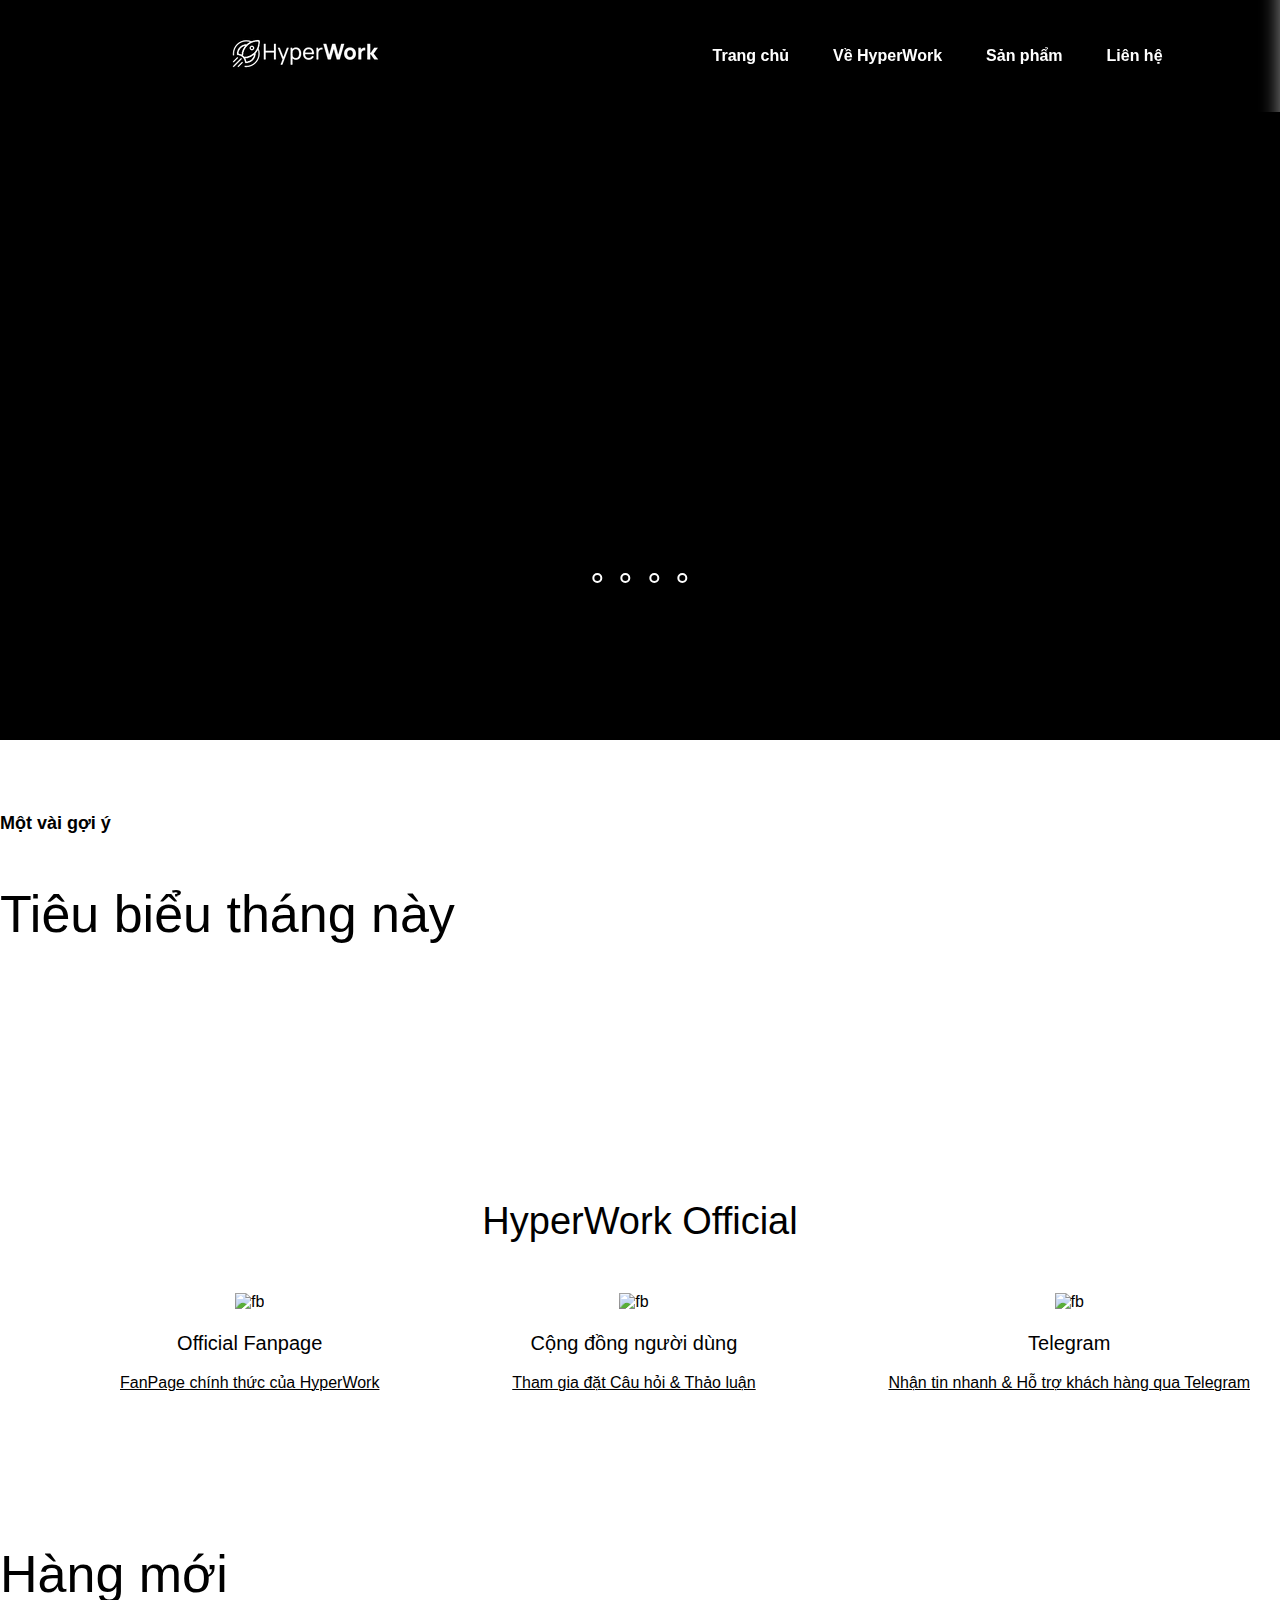
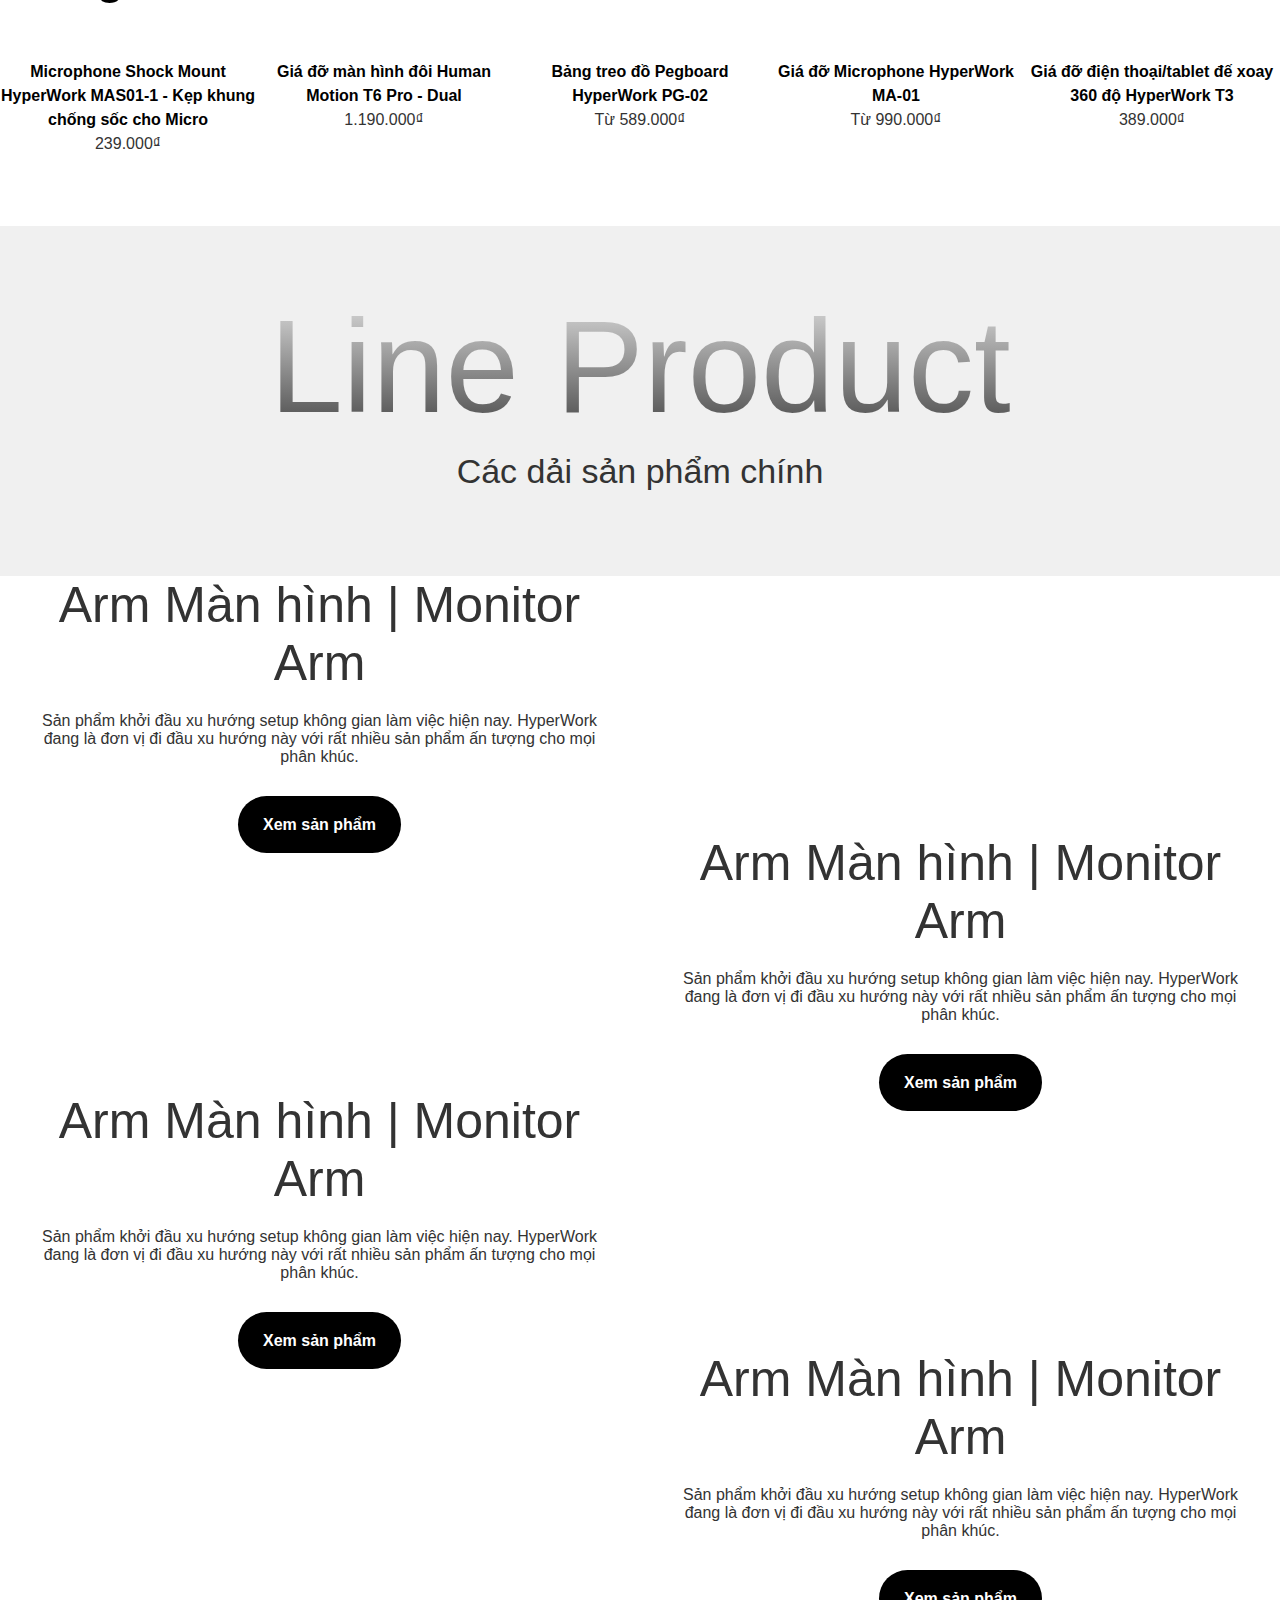
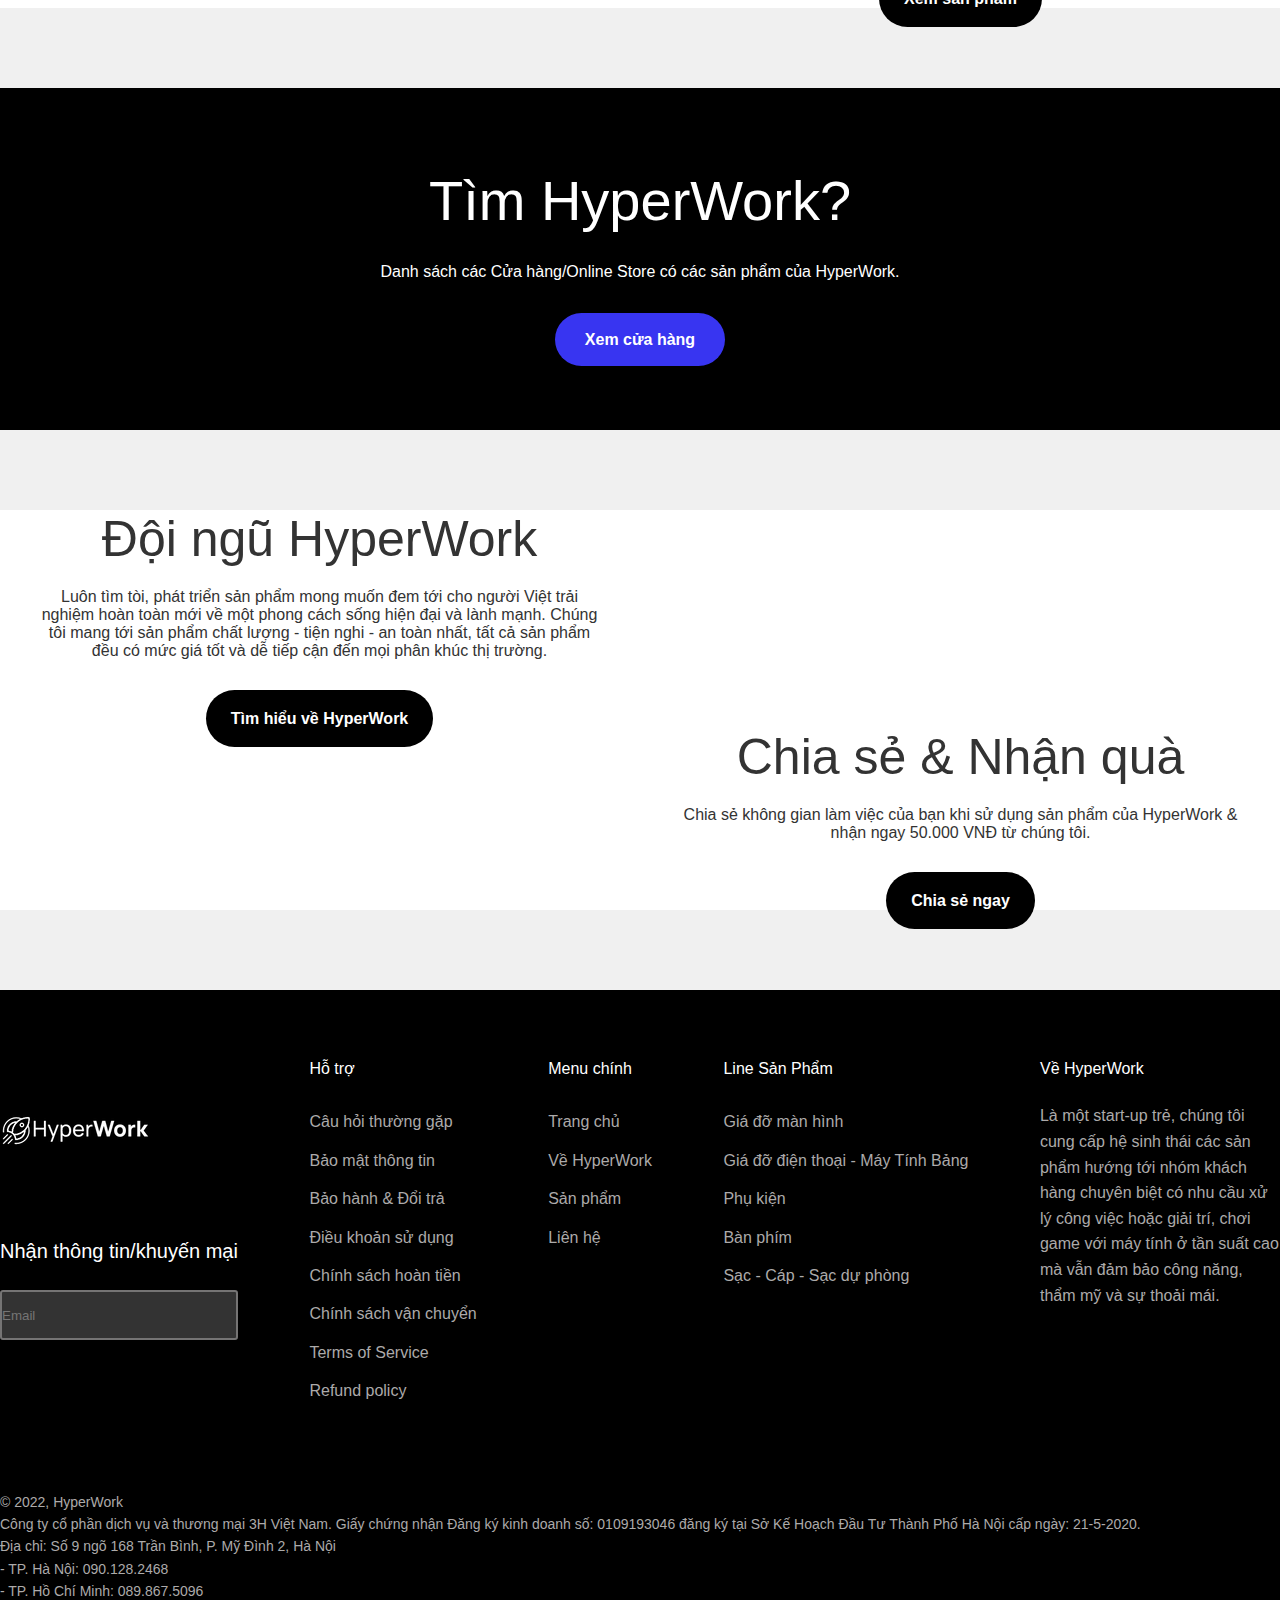
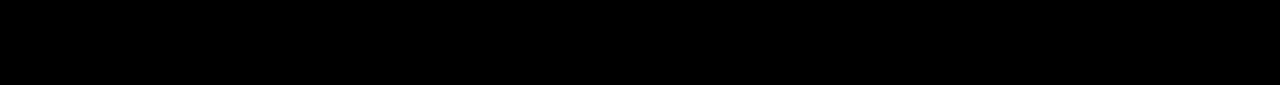
==== index.html @ 670073ab "added products page" ====
<!DOCTYPE html>
<html lang="en">
<head>
    <meta charset="UTF-8">
    <meta http-equiv="X-UA-Compatible" content="IE=edge">
    <meta name="viewport" content="width=device-width, initial-scale=1.0">
    <title>HyperWork</title>
    <link rel="stylesheet" href="./assets/CSS/main.css">
    <link rel="shortcut icon" type="image/png" href="//cdn.shopify.com/s/files/1/0591/7006/2395/files/fav-ico.jpg?v=1666251517&width=96">
    <link rel="stylesheet" href="./assets/fonts/fontawesome-free-6.2.1-web/css/all.min.css">
    <link rel="stylesheet" type="text/css" href="./assets/CSS/slide.css">
    <script type="text/javascript" src="./assets/JS/slide.js"></script>
    <script type="text/javascript" src="./assets/JS/nav.js"></script>
</head>
<body>
    <div class="main">
        <header class="header">
            <div class="grid">
                <div class="header__wraper">
                    <div class="header__logo">
                        <a href="./index.html"><img src="./assets/img/logo.webp" alt=""></a>
                    </div>
                    <nav class="header__main-nav">
                        <ul class="header__nav-list">
                            <li class="header__nav-item"><a href="./index.html" class="header__nav-item-link">Trang chủ</a></li>
                            <li class="header__nav-item"><a href="#" class="header__nav-item-link">Về HyperWork</a></li>
                            <li class="header__nav-item"><a href="./products.html" class="header__nav-item-link">Sản phẩm</a></li>
                            <li class="header__nav-item"><a href="#" class="header__nav-item-link">Liên hệ</a></li>
                            
                        </ul>
                    </nav>
                    <div class="header__secondary-nav">
                        <a href="">
                            <i class="nav_icon fa-sharp fa-solid fa-magnifying-glass"></i>
                        </a>
                        <a href="">
                            <i class="nav_icon fa-regular fa-user"></i>
                        </a>
                        <a href="">
                            <i class="nav_icon fa-solid fa-cart-shopping"></i>
                        </a>
                    </div>
            </div>
            </div>

        </header>
    
        <div class="container">
            <div class="slideshow">
                    <div class="grid">
            <div class="slide">
                <div class="slide_1 ra">
                    
                </div>

                <div class="slide_2">
                    
                </div>

                <div class="slide_3">
                    
                </div>

                <div class="slide_4">
                    
                </div>
            </div> 
            <div class="nut">
                <ul>
                    <li></li>
                    <li></li>
                    <li></li>
                    <li></li>
                </ul>
            </div>
                </div>
            </div>
    
            <div class="collection-list">
                <div class="collection-list__header-section grid">
                    <p class="section-sub-heading">Một vài gợi ý</p>
                    <h2 class="section-heading">Tiêu biểu tháng này</h2>
                </div>

                <div class="collection-list__collection-card grid">
                    <div class="collection-list__collection-container">
                        <a href="https://vi.wikipedia.org/wiki/Nikola_Tesla">
                            <img src="https://cdn.shopify.com/s/files/1/0591/7006/2395/files/DAS03614.jpg?v=1669262545&width=500" alt="" class="collection-img">
                        </a>
                        <div class="collection-list__collection-content">
                            <p class="collection-sub-text">#space_saving_series</p>
                            <h3 class="collection-heading">HyperWork Pegboard Ver.2</h3>
                        </div>
                    </div>

                    <div class="collection-list__collection-container">
                        <a href="https://vi.wikipedia.org/wiki/Nikola_Tesla">
                            <img src="https://cdn.shopify.com/s/files/1/0591/7006/2395/files/mic-cro-arm.jpg?v=1665981592&width=500" alt="" class="collection-img">
                        </a>
                        <div class="collection-list__collection-content">
                            <p class="collection-sub-text">Dành cho Streamer</p>
                            <h3 class="collection-heading">Microphone Arm MA-01</h3>
                        </div>
                    </div>

                    <div class="collection-list__collection-container">
                        <a href="https://vi.wikipedia.org/wiki/Nikola_Tesla">
                            <img src="https://cdn.shopify.com/s/files/1/0591/7006/2395/files/vlb2.jpg?v=1666149551&width=500" alt="" class="collection-img">
                        </a>
                        <div class="collection-list__collection-content">
                            <p class="collection-sub-text">Sạc nhanh 20w phiên bản mới</p>
                            <h3 class="collection-heading">Velasboost Quick Chảge</h3>
                        </div>
                    </div>
                </div>

                
            </div>
    
            <div class="text-with-icons grid">
                <header class="text-with-icons_header">HyperWork Official</header>

                <div class="text-with-icons_container">
                    <div class="text-with-icons_items">
                        <img src="https://cdn.shopify.com/s/files/1/0591/7006/2395/files/facebook_1.png?v=1670468089&width=60" alt="fb" class="text-with-icons_img">
                        <div class="text-with-icons_desc">
                            <p class="heading-p">Official Fanpage</p>
                            <p><a href="https://vi.wikipedia.org/wiki/Faust_(Goethe)">FanPage chính thức của HyperWork</a></p>
                        </div>
                    </div>

                    <div class="text-with-icons_items">
                        <img src="https://cdn.shopify.com/s/files/1/0591/7006/2395/files/group-chat.png?v=1670468122&width=60" alt="fb" class="text-with-icons_img">
                        <div class="text-with-icons_desc">
                            <p class="heading-p">Cộng đồng người dùng</p>
                            <p><a href="https://vi.wikipedia.org/wiki/Faust_(Goethe)">Tham gia đặt Câu hỏi & Thảo luận</a></p>
                        </div>
                    </div>

                    <div class="text-with-icons_items">
                        <img src="https://cdn.shopify.com/s/files/1/0591/7006/2395/files/telegram_1.png?v=1670468144&width=60" alt="fb" class="text-with-icons_img">
                        <div class="text-with-icons_desc">
                            <p class="heading-p">Telegram</p>
                            <p><a href="https://vi.wikipedia.org/wiki/Faust_(Goethe)">Nhận tin nhanh & Hỗ trợ khách hàng qua Telegram</a></p>
                        </div>
                    </div>
                </div>
            </div>
    
            <div class="featured-collection grid">
                <header class="featured-collection_header">Hàng mới</header>

                <div class="featured-collection_container">
                    <div class="featured-collection_product-card">
                        <a href="https://en.wikipedia.org/wiki/Macbeth">
                            <img class="featured-collection_img" src="https://cdn.shopify.com/s/files/1/0591/7006/2395/products/microphone-shock-mount-hyperwork-mas01-1-kep-khung-chong-soc-cho-micro-hyperwork-1.jpg?v=1669790661&width=300" alt="">
                        </a>
                        <div class="featured-collection__product-card-infor">
                            <div class="product-card-infor_items">
                                <div class="product-card-infor_title"><p>Microphone Shock Mount HyperWork MAS01-1 - Kẹp khung chống sốc cho Micro</p></div>
                                <div class="product-card-infor_price"><p>239.000₫</p></div>
                            </div>
                        </div>
                    </div>

                    <div class="featured-collection_product-card">
                        <a href="https://en.wikipedia.org/wiki/Macbeth">
                            <img class="featured-collection_img" src="https://cdn.shopify.com/s/files/1/0591/7006/2395/products/gia-djo-man-hinh-djoi-human-motion-t6-pro-dual-hyperwork-1.png?v=1669790628&width=300" alt="">
                        </a>
                        <div class="featured-collection__product-card-infor">
                            <div class="product-card-infor_items">
                                <div class="product-card-infor_title"><p>Giá đỡ màn hình đôi Human Motion T6 Pro - Dual</p></div>
                                <div class="product-card-infor_price"><p>1.190.000₫</p></div>
                            </div>
                        </div>
                    </div>

                    <div class="featured-collection_product-card">
                        <a href="https://en.wikipedia.org/wiki/Macbeth">
                            <img class="featured-collection_img" src="https://cdn.shopify.com/s/files/1/0591/7006/2395/products/bang-treo-djo-pegboard-hyperwork-pg-02-hyperwork-1.png?v=1669790628&width=300" alt="">
                        </a>
                        <div class="featured-collection__product-card-infor">
                            <div class="product-card-infor_items">
                                <div class="product-card-infor_title"><p>Bảng treo đồ Pegboard HyperWork PG-02</p></div>
                                <div class="product-card-infor_price"><p>Từ 589.000₫</p></div>
                            </div>
                        </div>
                    </div>

                    <div class="featured-collection_product-card">
                        <a href="https://en.wikipedia.org/wiki/Macbeth">
                            <img class="featured-collection_img" src="https://cdn.shopify.com/s/files/1/0591/7006/2395/products/armmic16498.jpg?v=1670306136&width=300" alt="">
                        </a>
                        <div class="featured-collection__product-card-infor">
                            <div class="product-card-infor_items">
                                <div class="product-card-infor_title"><p>Giá đỡ Microphone HyperWork MA-01</p></div>
                                <div class="product-card-infor_price"><p>Từ 990.000₫</p></div>
                            </div>
                        </div>
                    </div>

                    <div class="featured-collection_product-card">
                        <a href="https://en.wikipedia.org/wiki/Macbeth">
                            <img class="featured-collection_img" src="https://cdn.shopify.com/s/files/1/0591/7006/2395/products/gia-djo-djien-thoaitablet-dje-xoay-360-djo-hyperwork-t3-hyperwork-1.png?v=1668851572&width=300" alt="">
                        </a>
                        <div class="featured-collection__product-card-infor">
                            <div class="product-card-infor_items">
                                <div class="product-card-infor_title"><p>Giá đỡ điện thoại/tablet đế xoay 360 độ HyperWork T3</p></div>
                                <div class="product-card-infor_price"><p>389.000₫</p></div>
                            </div>
                        </div>
                    </div>
                </div>
            </div>
    
            <div class="impact-text">
                <div class="impact-text_wrapper">
                    <h4 class="impact-text_heading">Line Product</h4>
                    <p class="impact-text_content">Các dải sản phẩm chính</p>
                </div>
            </div>
    
            <div class="media-with-text pb80">
                <div class="media-with-text_wrapper grid">
                    <div class="media-with-text_item row-reverse">
                        <div class="media-with-text_media">
                            <img src="https://cdn.shopify.com/s/files/1/0591/7006/2395/files/DAS02984.jpg?v=1667460789&width=800" width="100%" alt="">
                        </div>

                        <div class="media-with-text_content">
                            <div class="media-with-text__text_center">
                                <p class="h2-p">
                                    Arm Màn hình | Monitor Arm
                                </p>
                                
                                <p>
                                    Sản phẩm khởi đầu xu hướng setup không gian làm việc hiện nay. HyperWork đang là đơn vị đi đầu xu hướng này với rất nhiều sản phẩm ấn tượng cho mọi phân khúc.
                                </p>

                                <a href="https://vi.wikipedia.org/wiki/Sigmund_Freud" class="btn">Xem sản phẩm</a>
                            </div>
                        </div>
                    </div>

                    <div class="media-with-text_item">
                        <div class="media-with-text_media">
                            <img src="https://cdn.shopify.com/s/files/1/0591/7006/2395/files/DAS02984.jpg?v=1667460789&width=800" width="100%" alt="">
                        </div>

                        <div class="media-with-text_content">
                            <div class="media-with-text__text_center">
                                <p class="h2-p">
                                    Arm Màn hình | Monitor Arm
                                </p>
                                
                                <p>
                                    Sản phẩm khởi đầu xu hướng setup không gian làm việc hiện nay. HyperWork đang là đơn vị đi đầu xu hướng này với rất nhiều sản phẩm ấn tượng cho mọi phân khúc.
                                </p>

                                <a href="https://vi.wikipedia.org/wiki/Sigmund_Freud" class="btn">Xem sản phẩm</a>
                            </div>
                        </div>
                    </div>

                    <div class="media-with-text_item row-reverse">
                        <div class="media-with-text_media">
                            <img src="https://cdn.shopify.com/s/files/1/0591/7006/2395/files/DAS02984.jpg?v=1667460789&width=800" width="100%" alt="">
                        </div>

                        <div class="media-with-text_content">
                            <div class="media-with-text__text_center">
                                <p class="h2-p">
                                    Arm Màn hình | Monitor Arm
                                </p>
                                
                                <p>
                                    Sản phẩm khởi đầu xu hướng setup không gian làm việc hiện nay. HyperWork đang là đơn vị đi đầu xu hướng này với rất nhiều sản phẩm ấn tượng cho mọi phân khúc.
                                </p>

                                <a href="https://vi.wikipedia.org/wiki/Sigmund_Freud" class="btn">Xem sản phẩm</a>
                            </div>
                        </div>
                    </div>

                    <div class="media-with-text_item">
                        <div class="media-with-text_media">
                            <img src="https://cdn.shopify.com/s/files/1/0591/7006/2395/files/DAS02984.jpg?v=1667460789&width=800" width="100%" alt="">
                        </div>

                        <div class="media-with-text_content">
                            <div class="media-with-text__text_center">
                                <p class="h2-p">
                                    Arm Màn hình | Monitor Arm
                                </p>
                                
                                <p>
                                    Sản phẩm khởi đầu xu hướng setup không gian làm việc hiện nay. HyperWork đang là đơn vị đi đầu xu hướng này với rất nhiều sản phẩm ấn tượng cho mọi phân khúc.
                                </p>

                                <a href="https://vi.wikipedia.org/wiki/Sigmund_Freud" class="btn">Xem sản phẩm</a>
                            </div>
                        </div>
                    </div>

                    
                </div>
            </div>
    
            <div class="rich-text">
                <div class="rich-text_wrapper grid">
                    <h2>Tìm HyperWork?</h2>
                    <p>Danh sách các Cửa hàng/Online Store có các sản phẩm của HyperWork.</p>
                    <a href="./products.html">Xem cửa hàng</a>
                </div>
            </div>
    
            <div class="media-with-text pt80 pb80">
                <div class="media-with-text_wrapper grid">
                    <div class="media-with-text_item row-reverse">
                        <div class="media-with-text_media">
                            <img src="https://cdn.shopify.com/s/files/1/0591/7006/2395/files/DAS02834_6fc0c23e-4004-4541-a04f-7b4656019a18.jpg?v=1667208767&width=800" width="100%" alt="">
                        </div>

                        <div class="media-with-text_content">
                            <div class="media-with-text__text_center">
                                <p class="h2-p">
                                    Đội ngũ HyperWork
                                </p>
                                
                                <p>
                                    Luôn tìm tòi, phát triển sản phẩm mong muốn đem tới cho người Việt trải nghiệm hoàn toàn mới về một phong cách sống hiện đại và lành mạnh. Chúng tôi mang tới sản phẩm chất lượng - tiện nghi - an toàn nhất, tất cả sản phẩm đều có mức giá tốt và dễ tiếp cận đến mọi phân khúc thị trường.
                                </p>

                                <a href="https://vi.wikipedia.org/wiki/Arthur_Conan_Doyle" class="btn">Tìm hiểu về HyperWork</a>
                            </div>
                        </div>
                    </div>

                    <div class="media-with-text_item">
                        <div class="media-with-text_media">
                            <img src="https://cdn.shopify.com/s/files/1/0591/7006/2395/files/15.jpg?v=1669609392&width=800" width="100%" alt="">
                        </div>

                        <div class="media-with-text_content">
                            <div class="media-with-text__text_center">
                                <p class="h2-p">
                                    Chia sẻ & Nhận quà
                                </p>
                                
                                <p>
                                    Chia sẻ không gian làm việc của bạn khi sử dụng sản phẩm của HyperWork & nhận ngay 50.000 VNĐ từ chúng tôi.
                                </p>

                                <a href="https://vi.wikipedia.org/wiki/Arthur_Conan_Doyle" class="btn">Chia sẻ ngay</a>
                            </div>
                        </div>
                    </div>
            </div>
            </div>
        
        <footer class="footer">
            <div class="footer-container grid">
                <div class="footer-collection">
                    <div class="footer-collection_newsletter">
                        <img src="./assets/img/logo.webp" alt="" class="footer-collection_newsletter-img">
                        <div class="footer-collection_newsletter-text">
                            <p class="h-form">Nhận thông tin/khuyến mại</p>
                            <input type="text" placeholder="Email" required name="Email"/>
                        </div>
                    </div>
                    
                    <div class="footer-collection_menu">
                        <p class="footer-heading">Hỗ trợ</p>
                        <ul class="footer-list">
                            <li class="footer-list_item">
                                <a href="https://vi.wikipedia.org/wiki/William_Shakespeare">Câu hỏi thường gặp</a>
                            </li>
                            <li class="footer-list_item">
                                <a href="https://vi.wikipedia.org/wiki/William_Shakespeare">Bảo mật thông tin</a>
                            </li>
                            <li class="footer-list_item">
                                <a href="https://vi.wikipedia.org/wiki/William_Shakespeare">Bảo hành & Đổi trả</a>
                            </li>
                            <li class="footer-list_item">
                                <a href="https://vi.wikipedia.org/wiki/William_Shakespeare">Điều khoản sử dụng</a>
                            </li>
                            <li class="footer-list_item">
                                <a href="https://vi.wikipedia.org/wiki/William_Shakespeare">Chính sách hoàn tiền</a>
                            </li>
                            <li class="footer-list_item">
                                <a href="https://vi.wikipedia.org/wiki/William_Shakespeare">Chính sách vận chuyển</a>
                            </li>
                            <li class="footer-list_item">
                                <a href="https://vi.wikipedia.org/wiki/William_Shakespeare">Terms of Service</a>
                            </li>
                            <li class="footer-list_item">
                                <a href="https://vi.wikipedia.org/wiki/William_Shakespeare">Refund policy</a>
                            </li>
                        </ul>
                    </div>

                    <div class="footer-collection_menu">
                        <p class="footer_heading">Menu chính</p>
                        <ul class="footer-list">
                            <li class="footer-list_item">
                                <a href="/index.html">Trang chủ</a>
                            </li>
                            <li class="footer-list_item">
                                <a href="https://vi.wikipedia.org/wiki/William_Shakespeare">Về HyperWork</a>
                            </li>
                            <li class="footer-list_item">
                                <a href="./products.html">Sản phẩm</a>
                            </li>
                            <li class="footer-list_item">
                                <a href="https://vi.wikipedia.org/wiki/William_Shakespeare">Liên hệ</a>
                            </li>
                            
                        </ul>
                    </div>

                    <div class="footer-collection_menu">
                        <p class="footer_heading">Line Sản Phẩm</p>
                        <ul class="footer-list">
                            <li class="footer-list_item">
                                <a href="https://vi.wikipedia.org/wiki/William_Shakespeare">Giá đỡ màn hình</a>
                            </li>
                            <li class="footer-list_item">
                                <a href="https://vi.wikipedia.org/wiki/William_Shakespeare">Giá đỡ điện thoại - Máy Tính Bảng</a>
                            </li>
                            <li class="footer-list_item">
                                <a href="https://vi.wikipedia.org/wiki/William_Shakespeare">Phụ kiện</a>
                            </li>
                            <li class="footer-list_item">
                                <a href="https://vi.wikipedia.org/wiki/William_Shakespeare">Bàn phím</a>
                            </li>
                            <li class="footer-list_item">
                                <a href="https://vi.wikipedia.org/wiki/William_Shakespeare">Sạc - Cáp - Sạc dự phòng</a>
                            </li>
                        </ul>
                    </div>

                    <div class="footer-collection_menu">
                        <p class="footer_heading">Về HyperWork</p>
                        <ul class="footer-list">
                            <li class="footer-list_item">
                                <a class="link-desc" href="https://vi.wikipedia.org/wiki/William_Shakespeare">Là một start-up trẻ, chúng tôi cung cấp hệ sinh thái các sản phẩm hướng tới nhóm khách hàng chuyên biệt có nhu cầu xử lý công việc hoặc giải trí, chơi game với máy tính ở tần suất cao mà vẫn đảm bảo công năng, thẩm mỹ và sự thoải mái.</a>
                            </li>
                        </ul>
                    </div>
                </div>

                <div class="footer_bottom">
                    <p>
                        © 2022, HyperWork <br>
                        Công ty cổ phần dịch vụ và thương mại 3H Việt Nam. Giấy chứng nhận Đăng ký kinh doanh số: 0109193046 đăng ký tại Sở Kế Hoạch Đầu Tư Thành Phố Hà Nội cấp ngày: 21-5-2020.<br>
                        Địa chỉ: Số 9 ngõ 168 Trần Bình, P. Mỹ Đình 2, Hà Nội <br>
                        - TP. Hà Nội: 090.128.2468 <br>
                        - TP. Hồ Chí Minh: 089.867.5096 <br>
                        <img src="https://cdn.shopify.com/s/files/1/0591/7006/2395/files/bct.png?v=1666942170" alt="">
                    </p>
                </div>
            </div>
        </footer>
        </div>
    </div>
</body>
</html>
---- assets/CSS/main.css ----
* {
    margin: 0;
    padding: 0;
    box-sizing: border-box;
}

/* Header */
/* Dùng chung */
.grid {
    width: 1460px;
    max-width: 100%;
    margin: 0 auto;
    position: relative;
} 

.pb80 {
    padding-bottom: 80px;
}

.pt80 {
    padding-top: 80px;
}
/* dùng chung-end */

.header {
    background-color: rgba(0, 0, 0, 0.404);
    height: 112px;
    top: 0px;
    position: fixed;
    z-index: 999;
    backdrop-filter: blur(10px);
    width: 1920px;
    transition: top 0.5s;
}

.header__wraper {
    display: flex;
    justify-content: space-between;
    align-items: center;
    padding: -30px 30px 30px 30px;
    height: 112px;
}

li, a {
    text-decoration: none;
    font-family: Arial, Helvetica, sans-serif;
    font-weight: 600;
    color: white;
}

.header__nav-list {
    list-style: none;
}

.header__nav-item-link {
    display: inline-block;
    position: relative;
    color:rgb(255, 255, 255);
}

.header__nav-item-link::after {
    content: '';
    position: absolute;
    width: 100%;
    transform: scaleX(0);
    height: 1px;
    bottom: 0;
    left: 0;
    background-color: #f9fafa;
    transform-origin: bottom right;
    transition: transform 0.3s ease-in-out;
}

.header__nav-item-link:hover::after {
    transform: scaleX(1);
    transform-origin: bottom left;
  }

.header__nav-list li {
    display: inline-block;
    padding: 0 20px;
}

.nav_icon {
    padding: 0 12px;
    font-size: 18px;
    margin-right: 20px;
}
.nav_icon:hover {
    color: rgba(255, 255, 255, 0.7);
}

/* container */
.container {
    height: auto;
    font-family: Arial, Helvetica, sans-serif;
}

/* slide */
.slideshow {
    background-color: black;
    height: 740px;
    padding: 112px 0px 0px 0px;
}

/* collection */
.collection-list {
    margin-bottom: 140px;
}

.section-sub-heading {
    font-size: 18px;
    font-weight: 600;
}

.section-heading {
    font-size: 52px;
    font-weight: 500;
}

.collection-list__header-section {
    height: auto;
    align-items: center;
    line-height: 2.6;
    padding: 60px 0;
    
}
/* collection-card */
.collection-list__collection-card {
    display: flex;
    justify-content: space-between;
}

.collection-list__collection-container {
    width: 464px;
    position: relative;
}

.collection-img {
      width: 100%;
      border-radius: 4px;
      
}

.collection-img:hover {
    opacity: 0.7;
}

.collection-list__collection-content {
    position: absolute;
    bottom: 50px;
    left: 40px;
    font-size: 20px;
    line-height: 2;
    color: #fff;
    
}

/* text-with-icons */
.text-with-icons {
    height: 306px;
}

.text-with-icons_header {
    font-size: 38px;
    text-align: center;
    margin-bottom: 50px;
}

.text-with-icons_container {
    display: flex;
    justify-content:space-between;
    padding: 0px 30px 0px 120px;

}

.text-with-icons_items {
    text-align: center;
}

.text-with-icons_desc {
    padding-top: 10px;
    line-height: 2.2;
}

.heading-p {
    font-size: 20px;
}

.text-with-icons_desc > p > a {
    color: #000;
    font-weight: 300;
    text-decoration: underline;
    text-decoration-thickness: 1px;
}

.text-with-icons_desc > p > a:hover {
    color: rgba(0, 0, 0, 0.7);
}

/* featured-collection */
.featured-collection {
    margin-bottom: 70px;
}

.featured-collection_header {
    font-size: 52px;
    font-weight: 500;
    margin: 38px 0;
}

.featured-collection_container {
    display: flex;
    justify-content: space-between;
}

.featured-collection_product-card {
    width: 268px;
    text-align: center;
}

.featured-collection__product-card-infor {
    font-weight: 600;
    line-height: 1.5;
}

.product-card-infor_price {
    font-weight: 300;
    color: #333;
}

.featured-collection_img:hover {
    opacity: 0.7;
}

/* impact text */

.impact-text {
    background-color: #f0f0f0;
    height: 350px;
    display: flex;
}

.impact-text_wrapper {
    margin: auto;
    text-align: center;
}

.impact-text_heading {
    font-size: 132px;
    font-weight: 400;
    color: rgb(66, 66, 66);
    background: -webkit-linear-gradient(#eee, #333);
    -webkit-background-clip: text;
    -webkit-text-fill-color: transparent;
    padding: 10px 10px 10px 10px;
    margin-top: -30px;
}

.impact-text_content {
    font-size: 34px;
    color: #333;
}

/* media-with-text */
.media-with-text {
    background-color: #f0f0f0;
    
}


.media-with-text_wrapper {
    background-color: #ffffff;
}

.media-with-text_item {
    display: flex;
    align-items: center;
}
/* row-reverse */

.row-reverse {
    flex-direction: row-reverse;
}

/*  */

.media-with-text_media {
    flex: 1;
    margin: -4px 1px 0px 1px;
}
.media-with-text_content {
    width: 100%;
    text-align: center;
    display: flex;
    justify-content: center;
    flex: 1;   
}

.media-with-text__text_center {
    width: 560px;
    background-color: #ffffff;
    text-align: center;
    color: #333;
}

.media-with-text__text_center > p.h2-p {
    font-size: 50px;
    margin-bottom: 20px;
}

.media-with-text__text_center > p {
    margin-bottom: 50px;
}

.btn {
    background-color: rgb(0, 0, 0);
    padding: 20px 25px;
    border-radius: 50px;
    margin-top: 20px;
}

/* rich-text */

.rich-text {
    background-color: #000;
    width: 100%;
    height: 342px;
    display: flex;
}

.rich-text_wrapper {
    color: #fff;
    margin: auto;
    text-align: center;
}

.rich-text_wrapper > h2 {
    font-size: 56px;
    font-weight: 400;
}

.rich-text_wrapper > p {
    font-weight: 500;
    margin: 30px 0 50px 0;
}

.rich-text_wrapper > a {
    background-color: rgb(56, 53, 241);
    padding: 18px 30px;
    border-radius: 50px;
}
/* footer */
.footer {
    background-color: #000;
}

.footer-container {
    color: #fff;
    padding: 60px 0;
}

.footer-collection {
    display: flex;
    justify-content: space-between;
    line-height: 2.4;
    
}

.footer-collection_newsletter {
    display: block;
}

.h-form {
    font-size: 20px;
    font-weight: 300;
    margin-bottom: 15px;
}

.footer-collection_newsletter-img {
    margin: 60px 0;
}

.footer-collection_newsletter-text > input {
    height: 50px;
    width: 100%;
    border-radius: 3px;
    border: 2px solid  rgb(117, 116, 116);
    background-color: #333;
    color: #fff;
}


.footer-list {
    margin-top: 15px;
}
.footer-list_item {
    list-style: none;
}

.footer-list_item > a {
    font-weight: 500;
    color: rgb(172, 170, 170);
}
.footer-list_item > a:hover {
    color: #fff;
}

.link-desc  {
    display: block;
    max-width: 240px;
    line-height: 1.6;
}

.footer_bottom {
    font-size: 14px;
    font-weight: 100;
    line-height: 1.6;
    color: rgb(172, 170, 170);
    margin-top: 80px;
}
---- assets/CSS/slide.css ----
* {
    margin: 0;
    padding: 0;
    border: none;
}
html,body {
    width: 100%;
    height: 100%;
}

.wraper {
    max-width: 1250px;
    margin: auto;
    position: relative;
}
.slide {
    width: 1440px;
    height: 500px;
}
 
.slide_1 {
    width: 100%;
    height: 100%;
    background-image: url(https://cdn.shopify.com/s/files/1/0591/7006/2395/files/DAS01971.jpg?v=1666775276&width=1600);
    background-repeat: no-repeat;
    background-size: 1440px 500px;
    position: absolute;
    top:0;
    z-index: 1;
    opacity: 0;
    border-radius: 12px;
}
.slide_2 {
    width: 100%;
    height: 100%;
    background-image: url(https://cdn.shopify.com/s/files/1/0591/7006/2395/files/noel-hpw-web_4.jpg?v=1671009456&width=1600);
    background-repeat: no-repeat;
    background-size: 1440px 500px;
    position: absolute;
    top:0;
    z-index: 2;
    opacity: 0;
    border-radius: 12px;
}
.slide_3 {
    width: 100%;
    height: 100%;
    background-image: url(https://cdn.shopify.com/s/files/1/0591/7006/2395/files/mo-ban-t6produal-hpw.jpg?v=1669880019&width=1600);
    background-repeat: no-repeat;
    background-size: 1440px 500px;
    position: absolute;
    top:0;
    z-index: 3;
    opacity: 0;
    border-radius: 12px;
}
.slide_4 {
    width: 100%;
    height: 100%;
    background-image: url(https://cdn.shopify.com/s/files/1/0591/7006/2395/files/MO-BAN-PG02-web-hpw_2.jpg?v=1669371257&width=1600);
    background-repeat: no-repeat;
    background-size: 1440px 500px;
    position: absolute;
    top:0;
    z-index: 3;
    opacity: 0;
    border-radius: 12px;
}
.nut {
    position: absolute;
    left: 50%;
    bottom: 5%;
    transform: translateX(-50%);
    z-index: 999;
}
.nut ul li {
    width: 10px;
    height: 10px;
    border:2px solid white;
    display: inline-block;
    border-radius: 100%;
    cursor: pointer;
    margin: 0px 7px 0px 7px;
}
 
.nut ul li:hover {
    background-color: rgb(255, 255, 255);
}

.nut ul li.active {
    background-color: rgb(255, 255, 255);
}

.ra{
    transition: 1s;                   /*https://www.w3schools.com/css/css3_transitions.asp*/
    opacity: 1;                         /*Thuộc tính độ mờ chỉ định độ mờ/độ trong suốt của một phần tử. https://www.w3schools.com/css/css_image_transparency.asp*/
}



/* Next & previous buttons */
.prev, .next {
    cursor: pointer;
    position: absolute;
    top: 50%;
    width: auto;
    padding: 16px;
    margin-top: -22px;
    color: white;
    font-weight: bold;
    font-size: 18px;
    transition: 1.6s ease;
    border-radius: 0 3px 3px 0;
    user-select: none;
  }
  
  /* Position the "next button" to the right */
  .next {
    right: 0;
    border-radius: 3px 0 0 3px;
  }
  
  /* On hover, add a black background color with a little bit see-through */
  .prev:hover, .next:hover {
    background-color: rgba(107, 75, 75, 0.8);
  }
  
  /* Caption text */
  .text {
    color: #f2f2f2;
    font-size: 15px;
    padding: 8px 12px;
    position: absolute;
    bottom: 8px;
    width: 100%;
    text-align: center;
  }
  
  /* Number text (1/3 etc) */
  .numbertext {
    color: #f2f2f2;
    font-size: 12px;
    padding: 8px 12px;
    position: absolute;
    top: 0;
  }
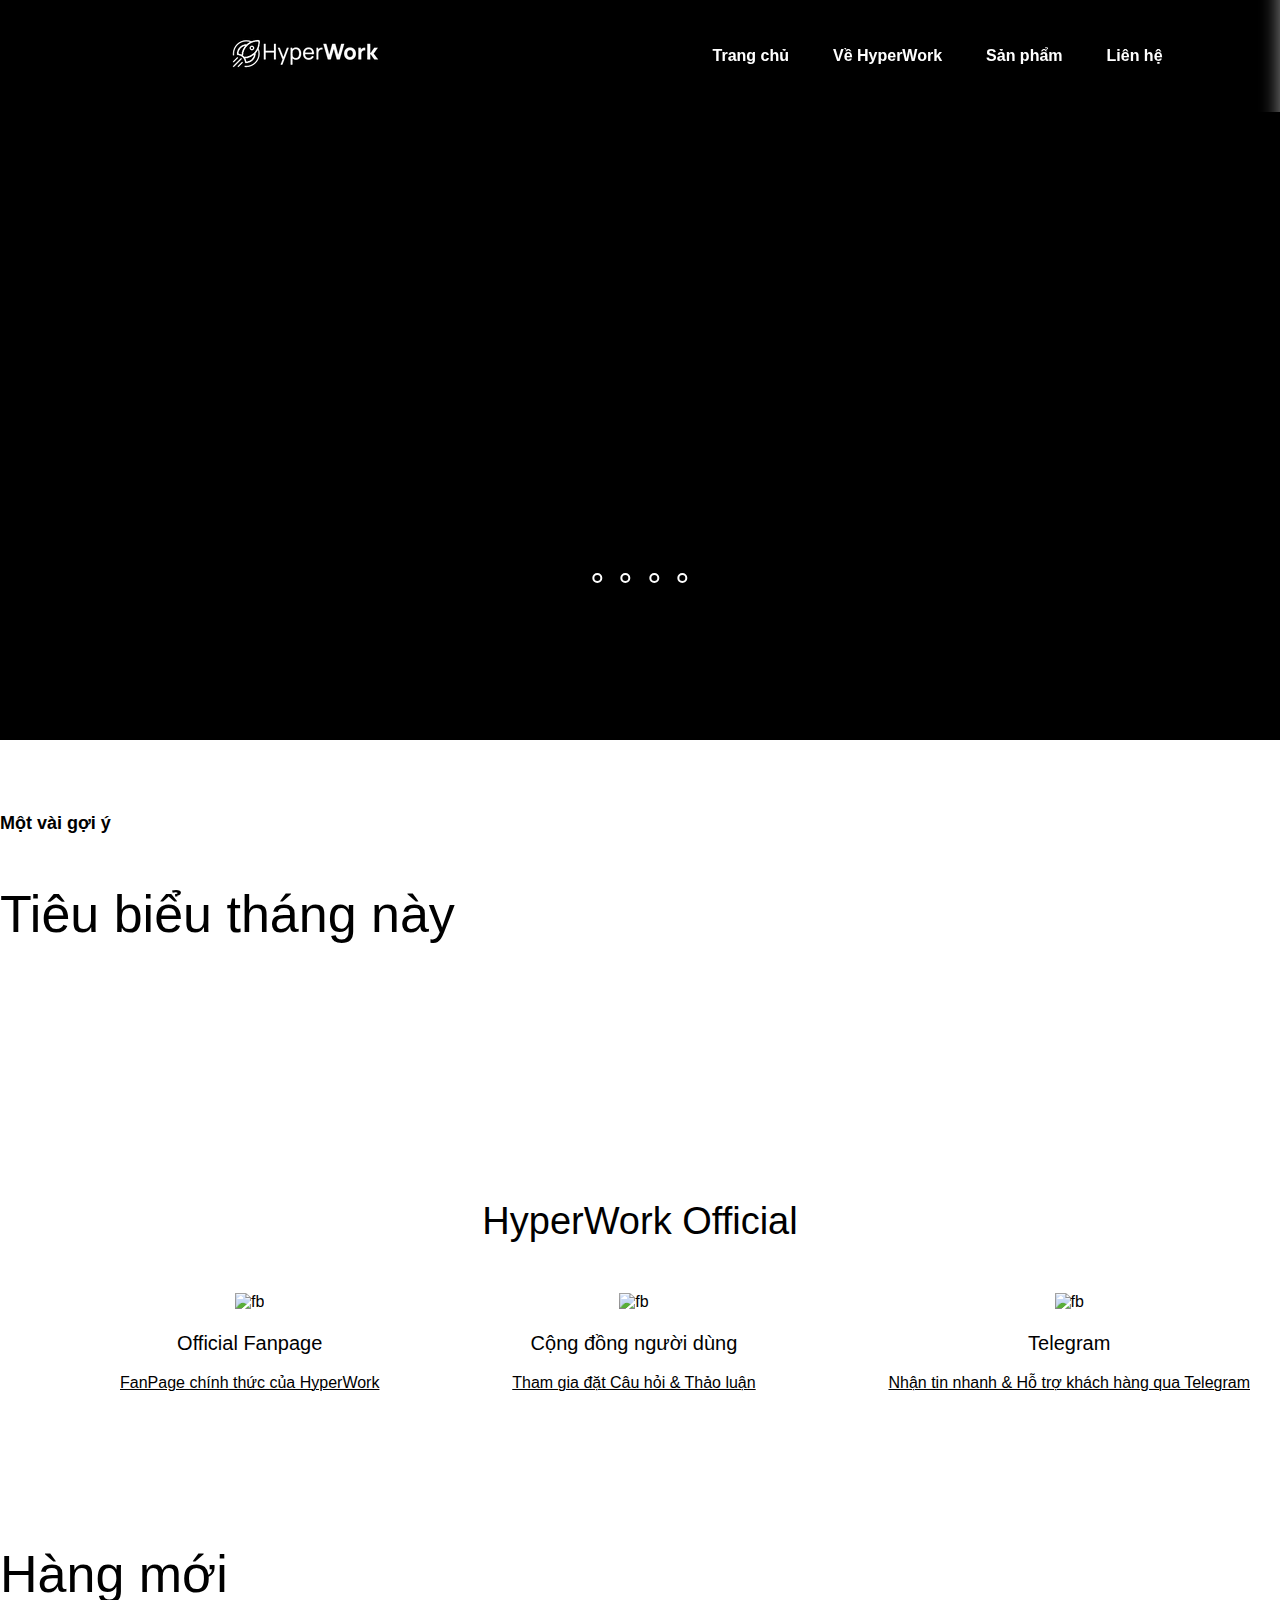
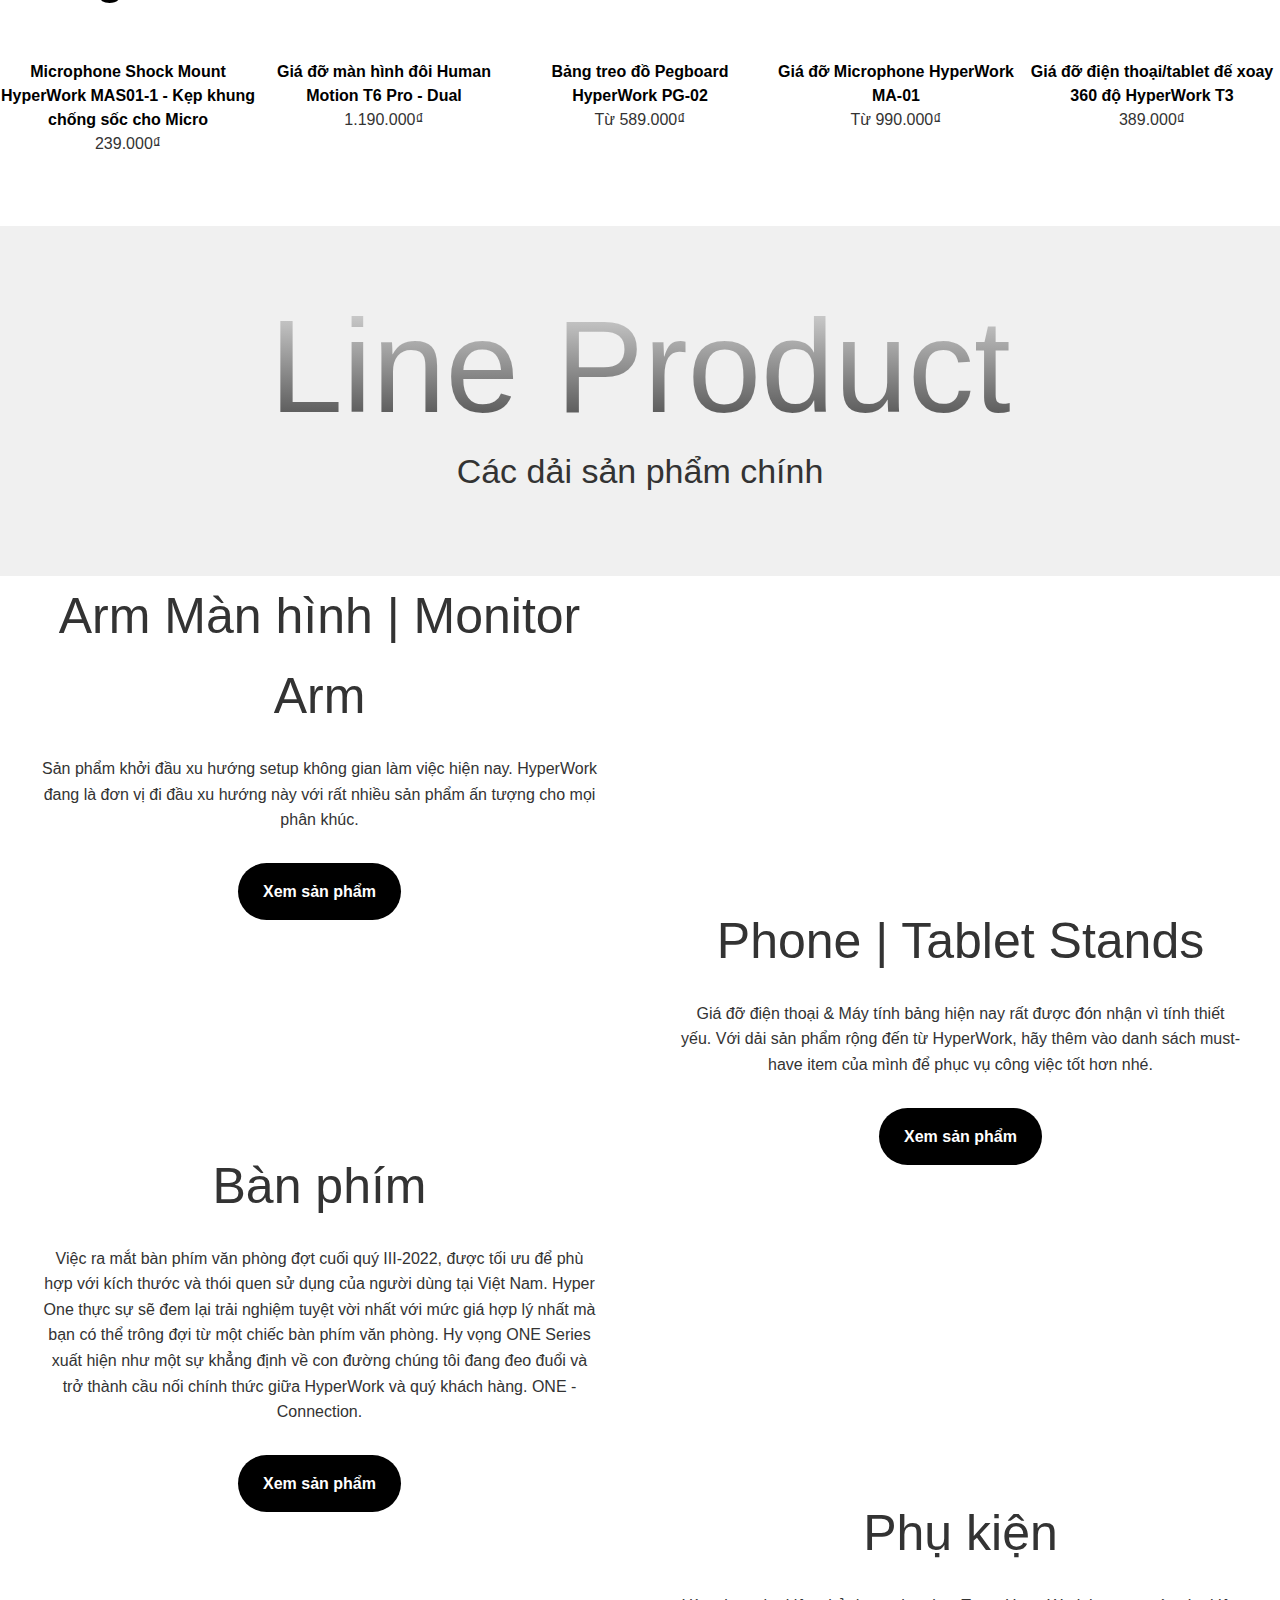
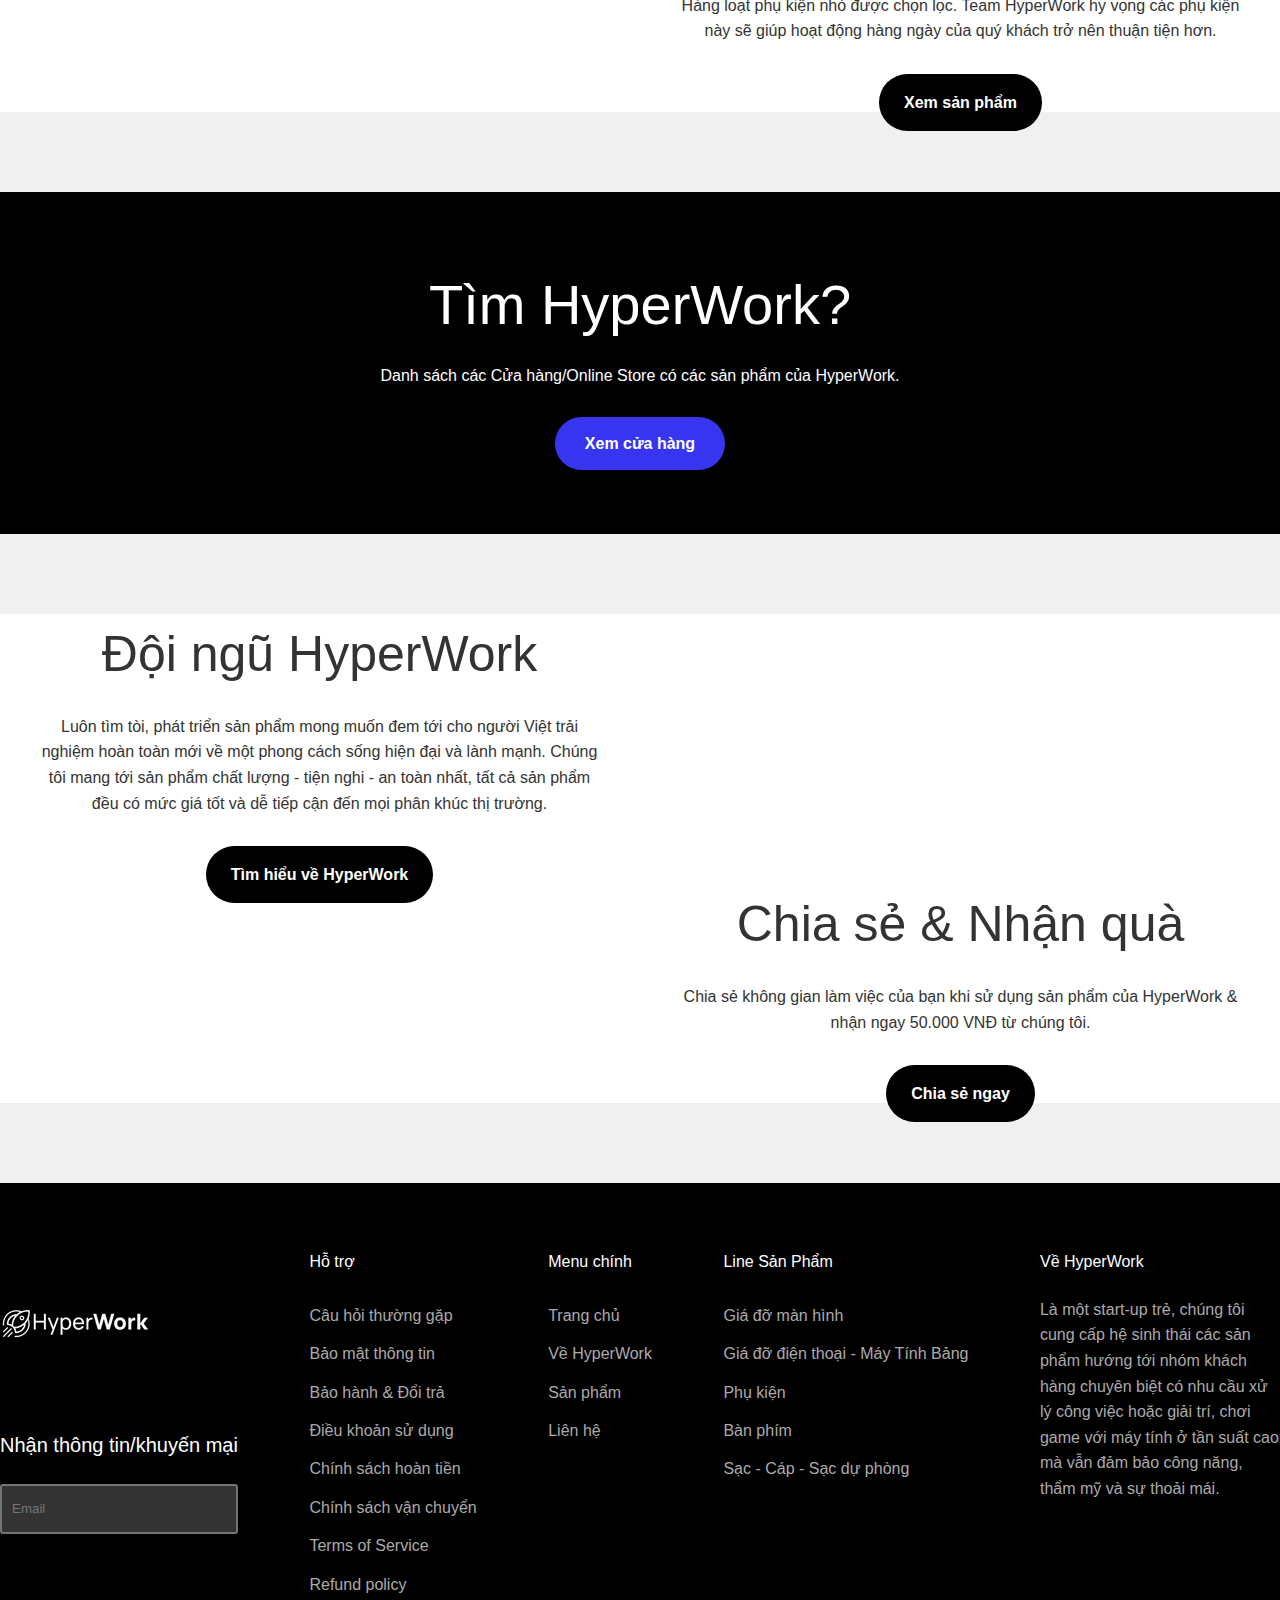
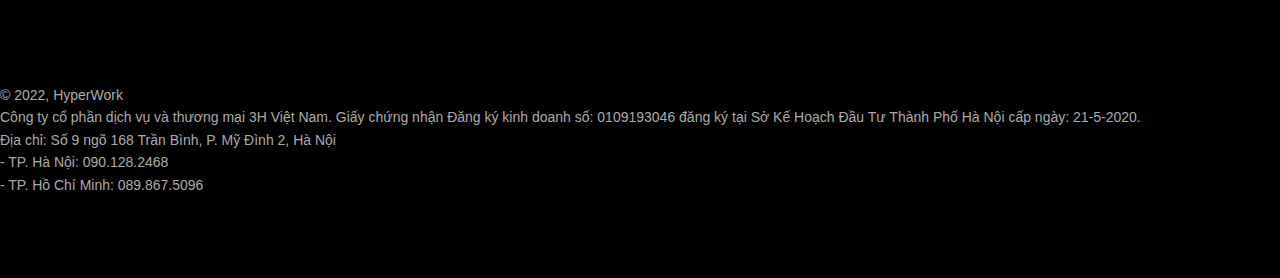
==== commit 2122d852: "update contact" ====
--- a/index.html
+++ b/index.html
@@ -23,9 +23,9 @@
                     <nav class="header__main-nav">
                         <ul class="header__nav-list">
                             <li class="header__nav-item"><a href="./index.html" class="header__nav-item-link">Trang chủ</a></li>
-                            <li class="header__nav-item"><a href="#" class="header__nav-item-link">Về HyperWork</a></li>
+                            <li class="header__nav-item"><a href="./about.html" class="header__nav-item-link">Về HyperWork</a></li>
                             <li class="header__nav-item"><a href="./products.html" class="header__nav-item-link">Sản phẩm</a></li>
-                            <li class="header__nav-item"><a href="#" class="header__nav-item-link">Liên hệ</a></li>
+                            <li class="header__nav-item"><a href="./contact.html" class="header__nav-item-link">Liên hệ</a></li>
                             
                         </ul>
                     </nav>
@@ -250,11 +250,11 @@
                         <div class="media-with-text_content">
                             <div class="media-with-text__text_center">
                                 <p class="h2-p">
-                                    Arm Màn hình | Monitor Arm
-                                </p>
-                                
-                                <p>
-                                    Sản phẩm khởi đầu xu hướng setup không gian làm việc hiện nay. HyperWork đang là đơn vị đi đầu xu hướng này với rất nhiều sản phẩm ấn tượng cho mọi phân khúc.
+                                    Phone | Tablet Stands
+                                </p>
+                                
+                                <p>
+                                    Giá đỡ điện thoại & Máy tính bảng hiện nay rất được đón nhận vì tính thiết yếu. Với dải sản phẩm rộng đến từ HyperWork, hãy thêm vào danh sách must-have item của mình để phục vụ công việc tốt hơn nhé.
                                 </p>
 
                                 <a href="https://vi.wikipedia.org/wiki/Sigmund_Freud" class="btn">Xem sản phẩm</a>
@@ -270,12 +270,11 @@
                         <div class="media-with-text_content">
                             <div class="media-with-text__text_center">
                                 <p class="h2-p">
-                                    Arm Màn hình | Monitor Arm
-                                </p>
-                                
-                                <p>
-                                    Sản phẩm khởi đầu xu hướng setup không gian làm việc hiện nay. HyperWork đang là đơn vị đi đầu xu hướng này với rất nhiều sản phẩm ấn tượng cho mọi phân khúc.
-                                </p>
+                                    Bàn phím
+                                </p>
+                                
+                                <p>
+                                    Việc ra mắt bàn phím văn phòng đợt cuối quý III-2022, được tối ưu để phù hợp với kích thước và thói quen sử dụng của người dùng tại Việt Nam. Hyper One thực sự sẽ đem lại trải nghiệm tuyệt vời nhất với mức giá hợp lý nhất mà bạn có thể trông đợi từ một chiếc bàn phím văn phòng. Hy vọng ONE Series xuất hiện như một sự khẳng định về con đường chúng tôi đang đeo đuổi và trở thành cầu nối chính thức giữa HyperWork và quý khách hàng. ONE - Connection.                                </p>
 
                                 <a href="https://vi.wikipedia.org/wiki/Sigmund_Freud" class="btn">Xem sản phẩm</a>
                             </div>
@@ -290,12 +289,11 @@
                         <div class="media-with-text_content">
                             <div class="media-with-text__text_center">
                                 <p class="h2-p">
-                                    Arm Màn hình | Monitor Arm
-                                </p>
-                                
-                                <p>
-                                    Sản phẩm khởi đầu xu hướng setup không gian làm việc hiện nay. HyperWork đang là đơn vị đi đầu xu hướng này với rất nhiều sản phẩm ấn tượng cho mọi phân khúc.
-                                </p>
+                                    Phụ kiện
+                                </p>
+                                
+                                <p>
+                                    Hàng loạt phụ kiện nhỏ được chọn lọc. Team HyperWork hy vọng các phụ kiện này sẽ giúp hoạt động hàng ngày của quý khách trở nên thuận tiện hơn.                                </p>
 
                                 <a href="https://vi.wikipedia.org/wiki/Sigmund_Freud" class="btn">Xem sản phẩm</a>
                             </div>
@@ -412,7 +410,7 @@
                                 <a href="./products.html">Sản phẩm</a>
                             </li>
                             <li class="footer-list_item">
-                                <a href="https://vi.wikipedia.org/wiki/William_Shakespeare">Liên hệ</a>
+                                <a href="./contact.html">Liên hệ</a>
                             </li>
                             
                         </ul>
--- a/assets/CSS/main.css
+++ b/assets/CSS/main.css
@@ -311,6 +311,7 @@
 
 .media-with-text__text_center > p {
     margin-bottom: 50px;
+    line-height: 1.6;
 }
 
 .btn {
@@ -388,6 +389,7 @@
     border: 2px solid  rgb(117, 116, 116);
     background-color: #333;
     color: #fff;
+    padding-left: 10px;
 }
 
 
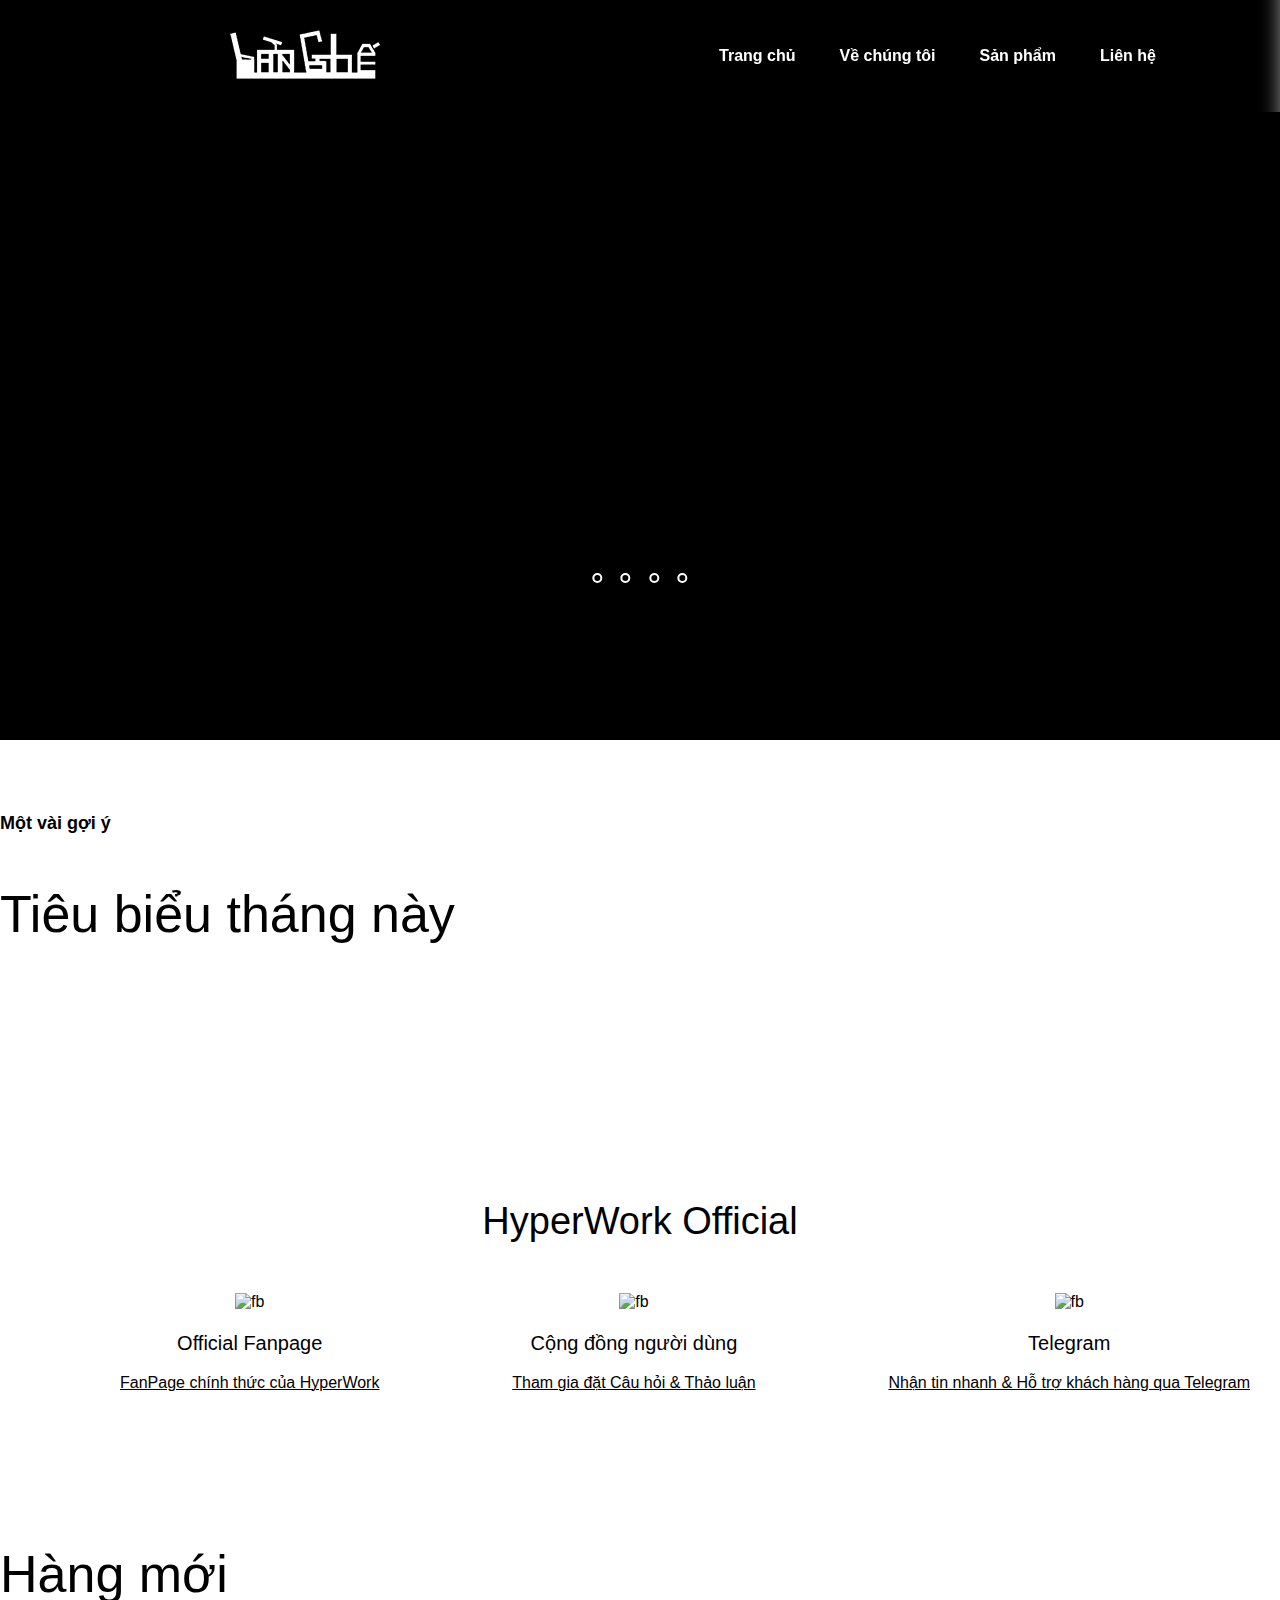
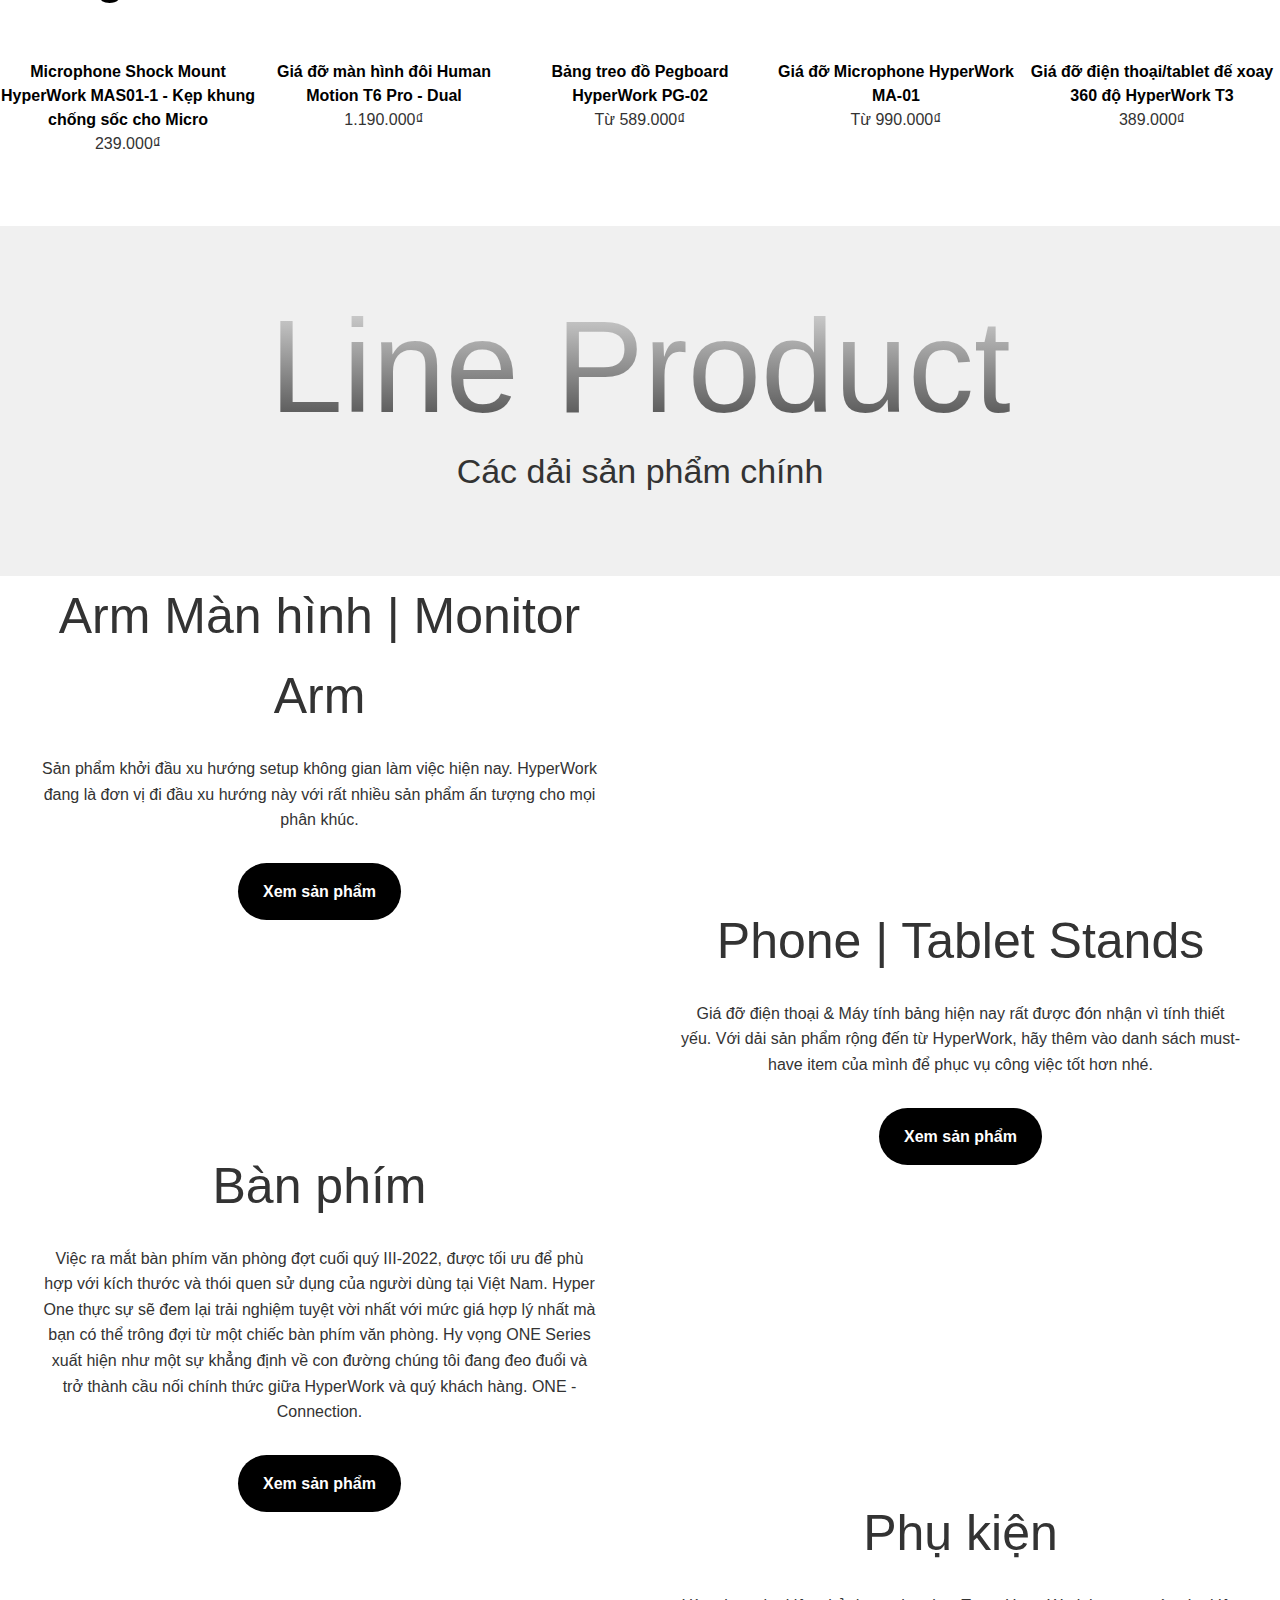
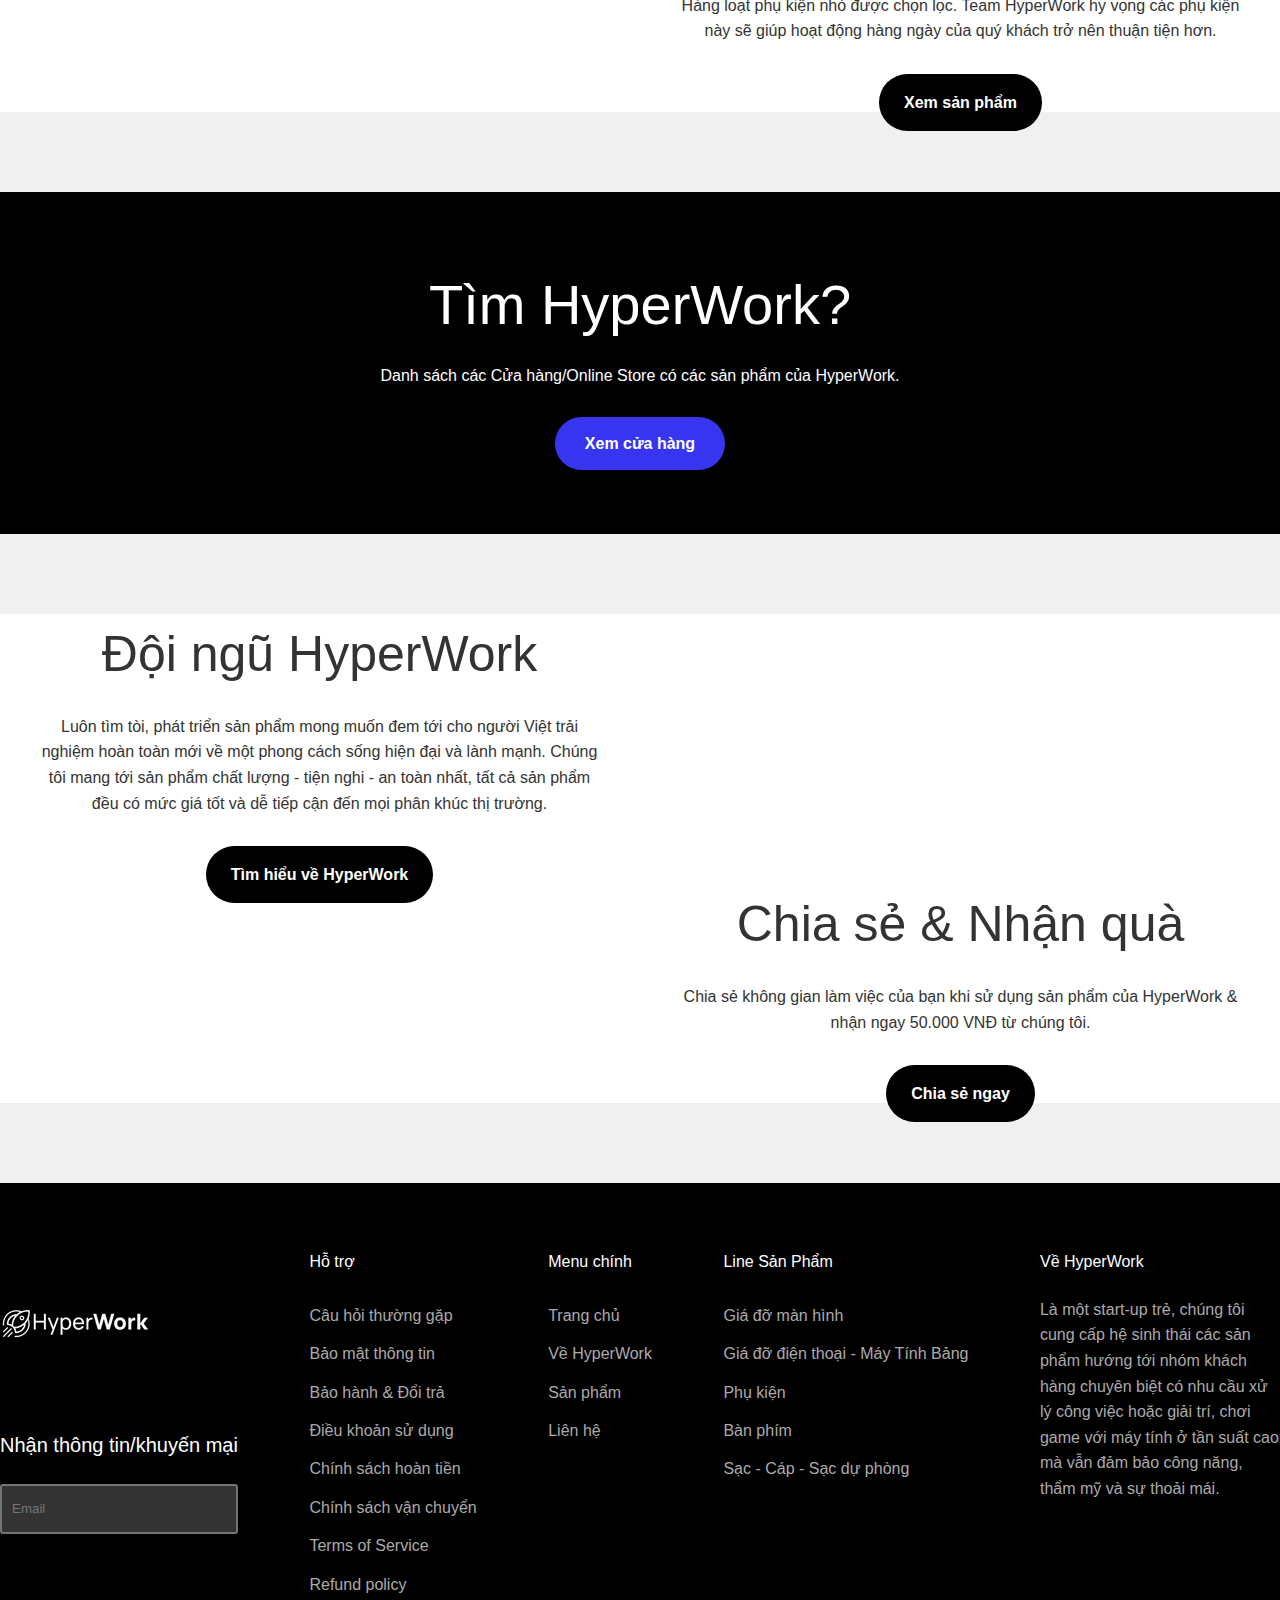
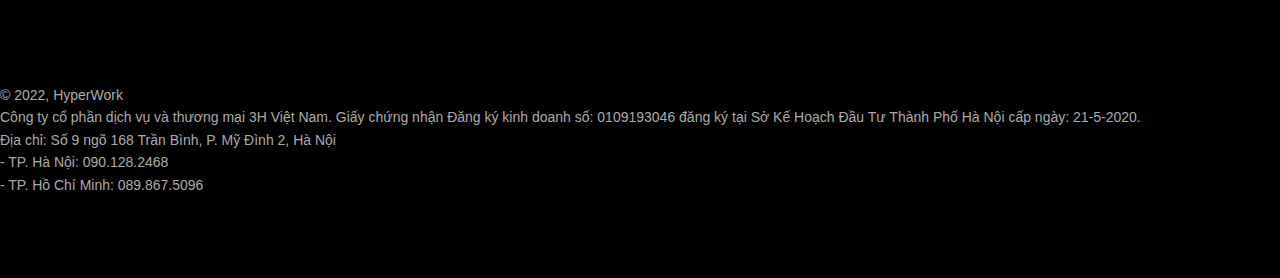
==== commit 7da01b10: "update logo" ====
--- a/index.html
+++ b/index.html
@@ -18,12 +18,12 @@
             <div class="grid">
                 <div class="header__wraper">
                     <div class="header__logo">
-                        <a href="./index.html"><img src="./assets/img/logo.webp" alt=""></a>
+                        <a href="./index.html"><img src="./assets/img/logow.png" alt=""></a>
                     </div>
                     <nav class="header__main-nav">
                         <ul class="header__nav-list">
                             <li class="header__nav-item"><a href="./index.html" class="header__nav-item-link">Trang chủ</a></li>
-                            <li class="header__nav-item"><a href="./about.html" class="header__nav-item-link">Về HyperWork</a></li>
+                            <li class="header__nav-item"><a href="./about.html" class="header__nav-item-link">Về chúng tôi</a></li>
                             <li class="header__nav-item"><a href="./products.html" class="header__nav-item-link">Sản phẩm</a></li>
                             <li class="header__nav-item"><a href="./contact.html" class="header__nav-item-link">Liên hệ</a></li>
                             
@@ -224,17 +224,37 @@
                 <div class="media-with-text_wrapper grid">
                     <div class="media-with-text_item row-reverse">
                         <div class="media-with-text_media">
+                            <img src="./assets/img/monitor.png" width="100%" alt="">
+                        </div>
+
+                        <div class="media-with-text_content">
+                            <div class="media-with-text__text_center">
+                                <p class="h2-p">
+                                    Arm Màn hình | Monitor Arm
+                                </p>
+                                
+                                <p>
+                                    Sản phẩm khởi đầu xu hướng setup không gian làm việc hiện nay. HyperWork đang là đơn vị đi đầu xu hướng này với rất nhiều sản phẩm ấn tượng cho mọi phân khúc.
+                                </p>
+
+                                <a href="https://vi.wikipedia.org/wiki/Sigmund_Freud" class="btn">Xem sản phẩm</a>
+                            </div>
+                        </div>
+                    </div>
+
+                    <div class="media-with-text_item">
+                        <div class="media-with-text_media">
                             <img src="https://cdn.shopify.com/s/files/1/0591/7006/2395/files/DAS02984.jpg?v=1667460789&width=800" width="100%" alt="">
                         </div>
 
                         <div class="media-with-text_content">
                             <div class="media-with-text__text_center">
                                 <p class="h2-p">
-                                    Arm Màn hình | Monitor Arm
-                                </p>
-                                
-                                <p>
-                                    Sản phẩm khởi đầu xu hướng setup không gian làm việc hiện nay. HyperWork đang là đơn vị đi đầu xu hướng này với rất nhiều sản phẩm ấn tượng cho mọi phân khúc.
+                                    Phone | Tablet Stands
+                                </p>
+                                
+                                <p>
+                                    Giá đỡ điện thoại & Máy tính bảng hiện nay rất được đón nhận vì tính thiết yếu. Với dải sản phẩm rộng đến từ HyperWork, hãy thêm vào danh sách must-have item của mình để phục vụ công việc tốt hơn nhé.
                                 </p>
 
                                 <a href="https://vi.wikipedia.org/wiki/Sigmund_Freud" class="btn">Xem sản phẩm</a>
@@ -242,48 +262,28 @@
                         </div>
                     </div>
 
+                    <div class="media-with-text_item row-reverse">
+                        <div class="media-with-text_media">
+                            <img src="https://cdn.shopify.com/s/files/1/0591/7006/2395/files/KB_hyper2185.jpg?v=1667471427&width=800" width="100%" alt="">
+                        </div>
+
+                        <div class="media-with-text_content">
+                            <div class="media-with-text__text_center">
+                                <p class="h2-p">
+                                    Bàn phím
+                                </p>
+                                
+                                <p>
+                                    Việc ra mắt bàn phím văn phòng đợt cuối quý III-2022, được tối ưu để phù hợp với kích thước và thói quen sử dụng của người dùng tại Việt Nam. Hyper One thực sự sẽ đem lại trải nghiệm tuyệt vời nhất với mức giá hợp lý nhất mà bạn có thể trông đợi từ một chiếc bàn phím văn phòng. Hy vọng ONE Series xuất hiện như một sự khẳng định về con đường chúng tôi đang đeo đuổi và trở thành cầu nối chính thức giữa HyperWork và quý khách hàng. ONE - Connection.                                </p>
+
+                                <a href="https://vi.wikipedia.org/wiki/Sigmund_Freud" class="btn">Xem sản phẩm</a>
+                            </div>
+                        </div>
+                    </div>
+
                     <div class="media-with-text_item">
                         <div class="media-with-text_media">
-                            <img src="https://cdn.shopify.com/s/files/1/0591/7006/2395/files/DAS02984.jpg?v=1667460789&width=800" width="100%" alt="">
-                        </div>
-
-                        <div class="media-with-text_content">
-                            <div class="media-with-text__text_center">
-                                <p class="h2-p">
-                                    Phone | Tablet Stands
-                                </p>
-                                
-                                <p>
-                                    Giá đỡ điện thoại & Máy tính bảng hiện nay rất được đón nhận vì tính thiết yếu. Với dải sản phẩm rộng đến từ HyperWork, hãy thêm vào danh sách must-have item của mình để phục vụ công việc tốt hơn nhé.
-                                </p>
-
-                                <a href="https://vi.wikipedia.org/wiki/Sigmund_Freud" class="btn">Xem sản phẩm</a>
-                            </div>
-                        </div>
-                    </div>
-
-                    <div class="media-with-text_item row-reverse">
-                        <div class="media-with-text_media">
-                            <img src="https://cdn.shopify.com/s/files/1/0591/7006/2395/files/DAS02984.jpg?v=1667460789&width=800" width="100%" alt="">
-                        </div>
-
-                        <div class="media-with-text_content">
-                            <div class="media-with-text__text_center">
-                                <p class="h2-p">
-                                    Bàn phím
-                                </p>
-                                
-                                <p>
-                                    Việc ra mắt bàn phím văn phòng đợt cuối quý III-2022, được tối ưu để phù hợp với kích thước và thói quen sử dụng của người dùng tại Việt Nam. Hyper One thực sự sẽ đem lại trải nghiệm tuyệt vời nhất với mức giá hợp lý nhất mà bạn có thể trông đợi từ một chiếc bàn phím văn phòng. Hy vọng ONE Series xuất hiện như một sự khẳng định về con đường chúng tôi đang đeo đuổi và trở thành cầu nối chính thức giữa HyperWork và quý khách hàng. ONE - Connection.                                </p>
-
-                                <a href="https://vi.wikipedia.org/wiki/Sigmund_Freud" class="btn">Xem sản phẩm</a>
-                            </div>
-                        </div>
-                    </div>
-
-                    <div class="media-with-text_item">
-                        <div class="media-with-text_media">
-                            <img src="https://cdn.shopify.com/s/files/1/0591/7006/2395/files/DAS02984.jpg?v=1667460789&width=800" width="100%" alt="">
+                            <img src="https://cdn.shopify.com/s/files/1/0591/7006/2395/files/armmic16498-9.jpg?v=1670306223&width=800" width="100%" alt="">
                         </div>
 
                         <div class="media-with-text_content">
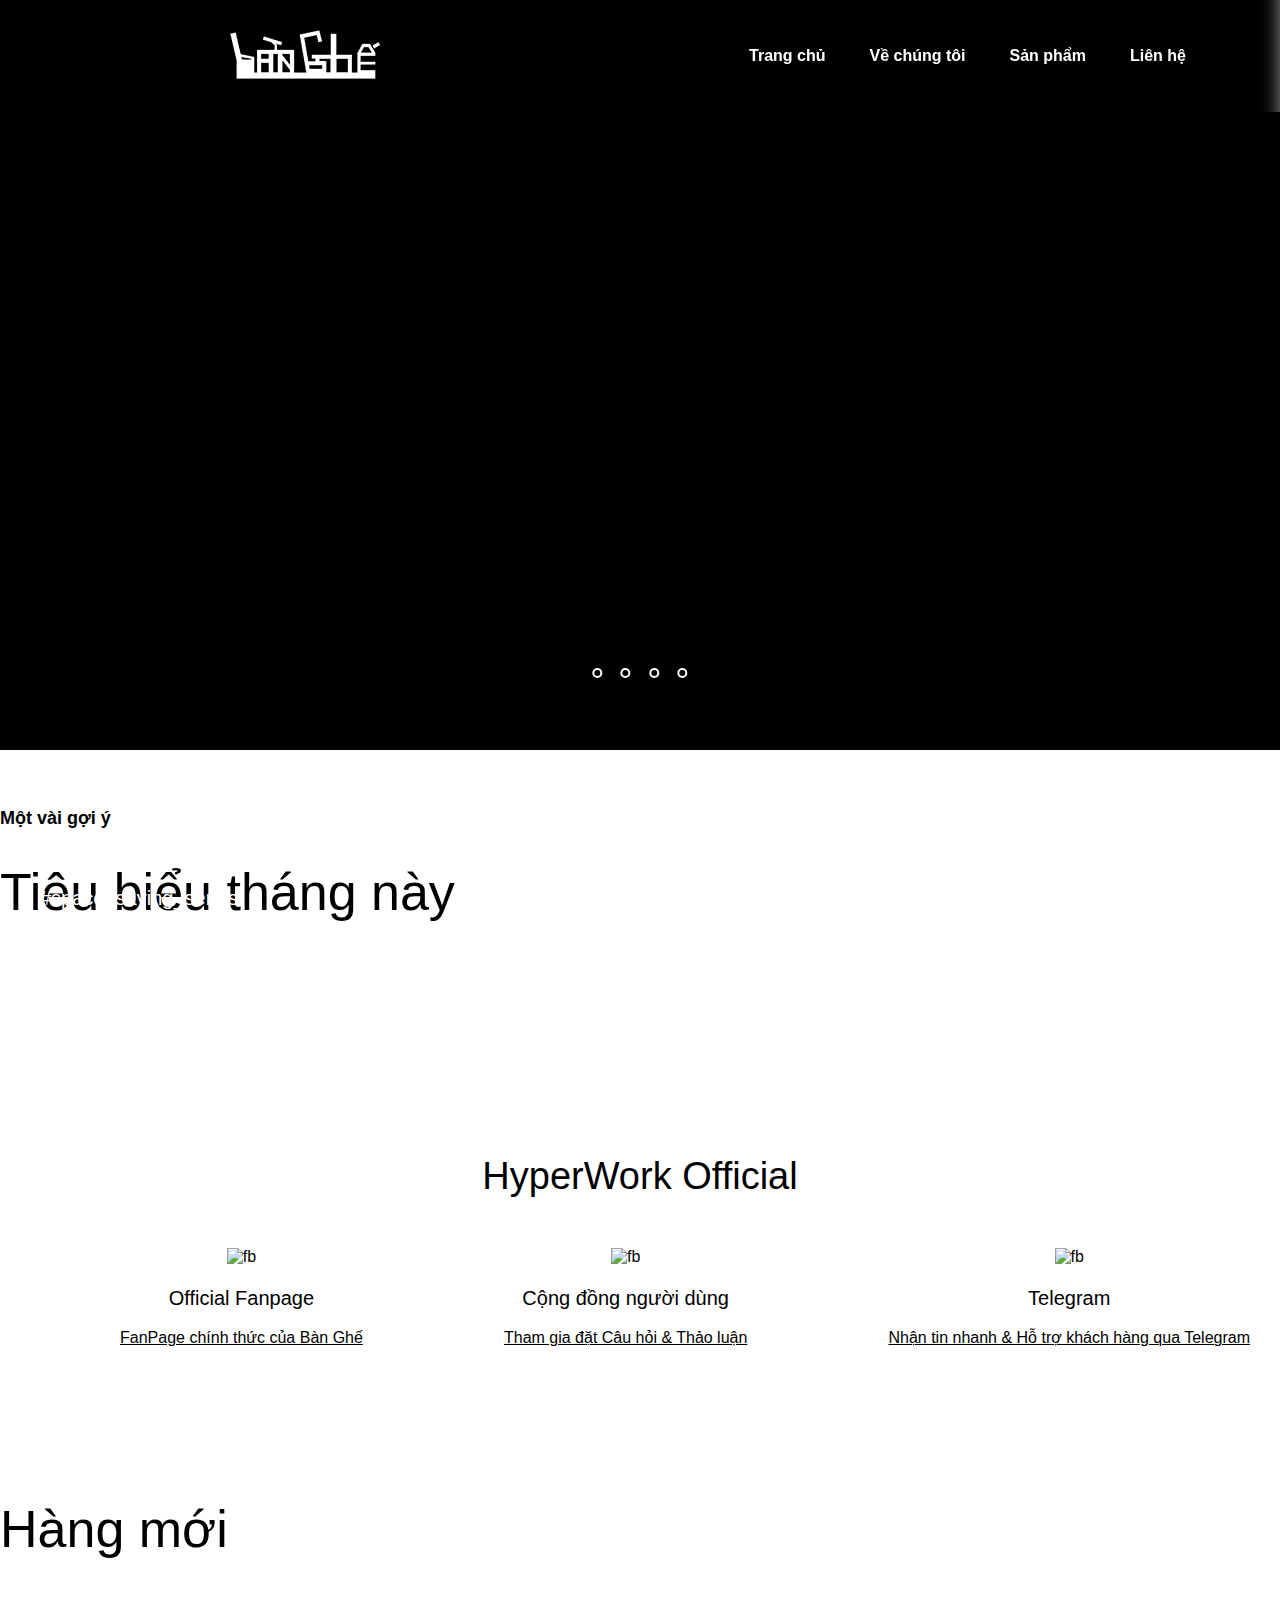
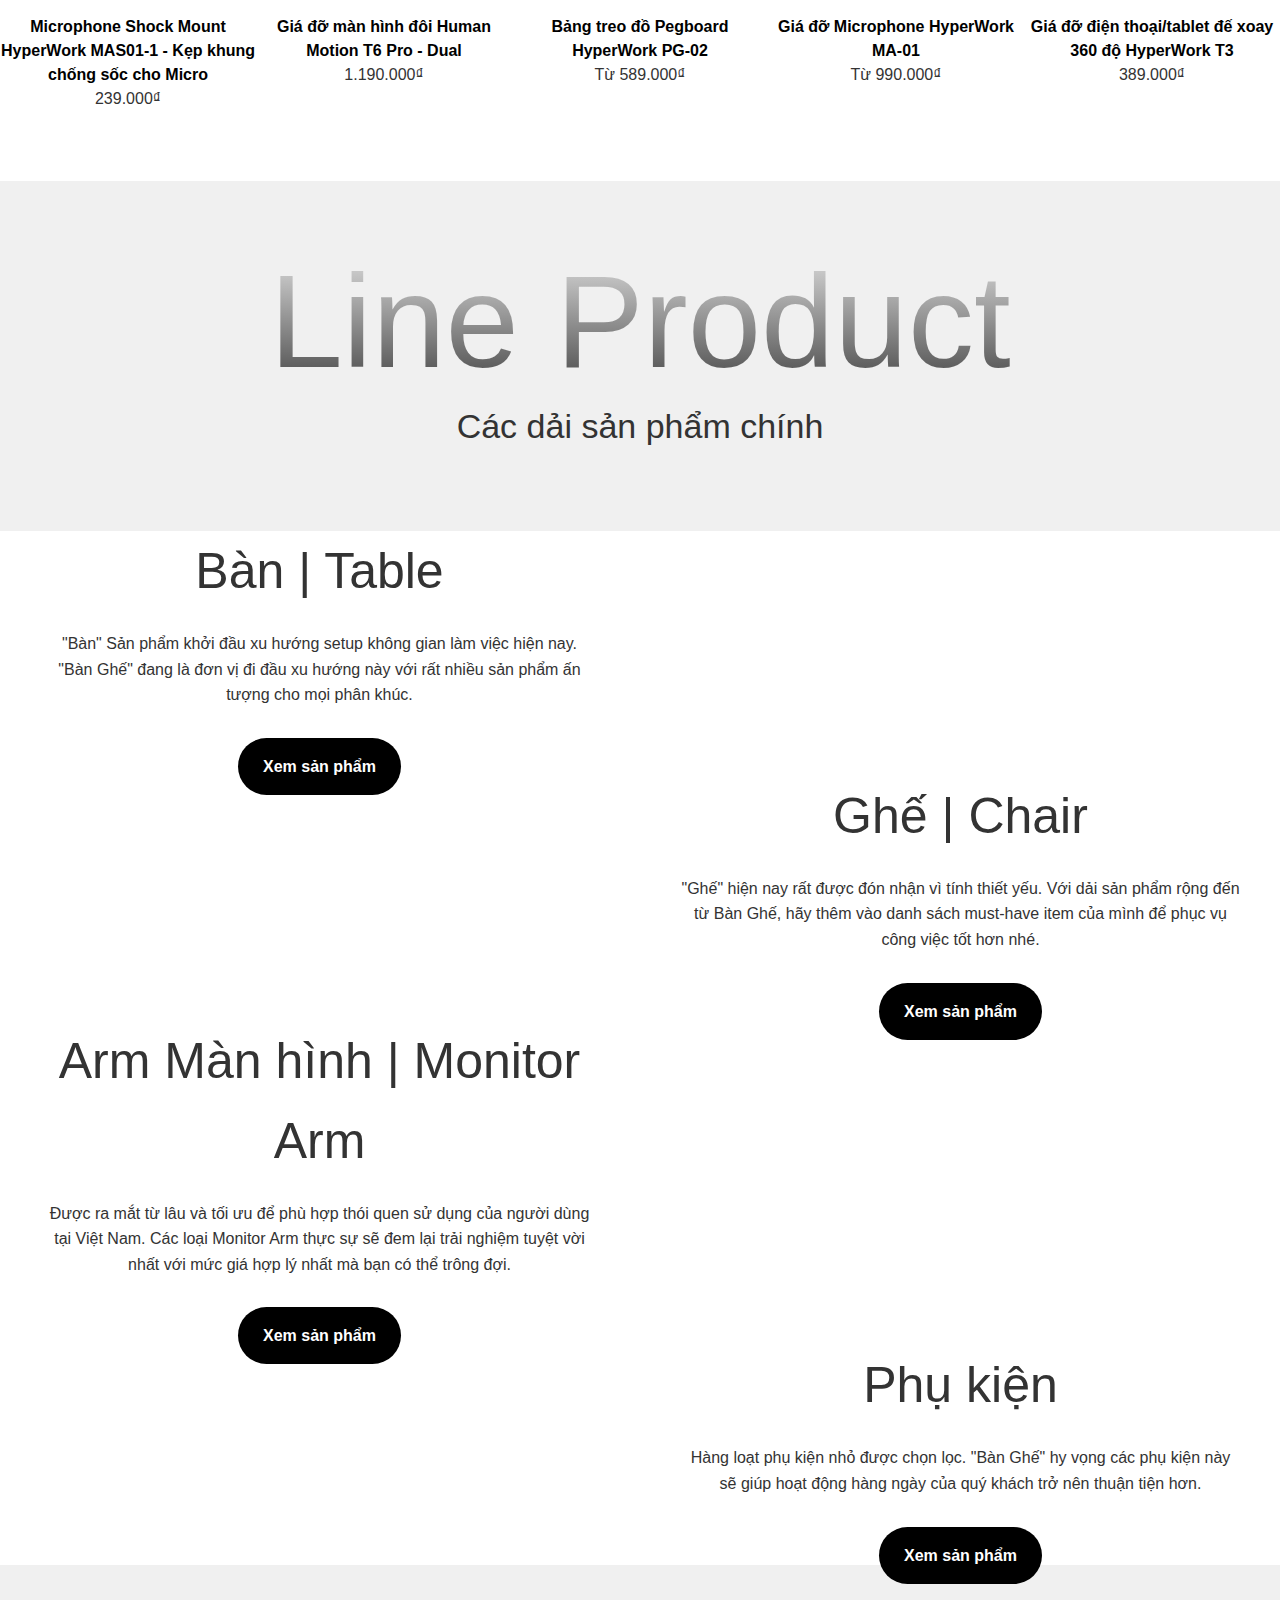
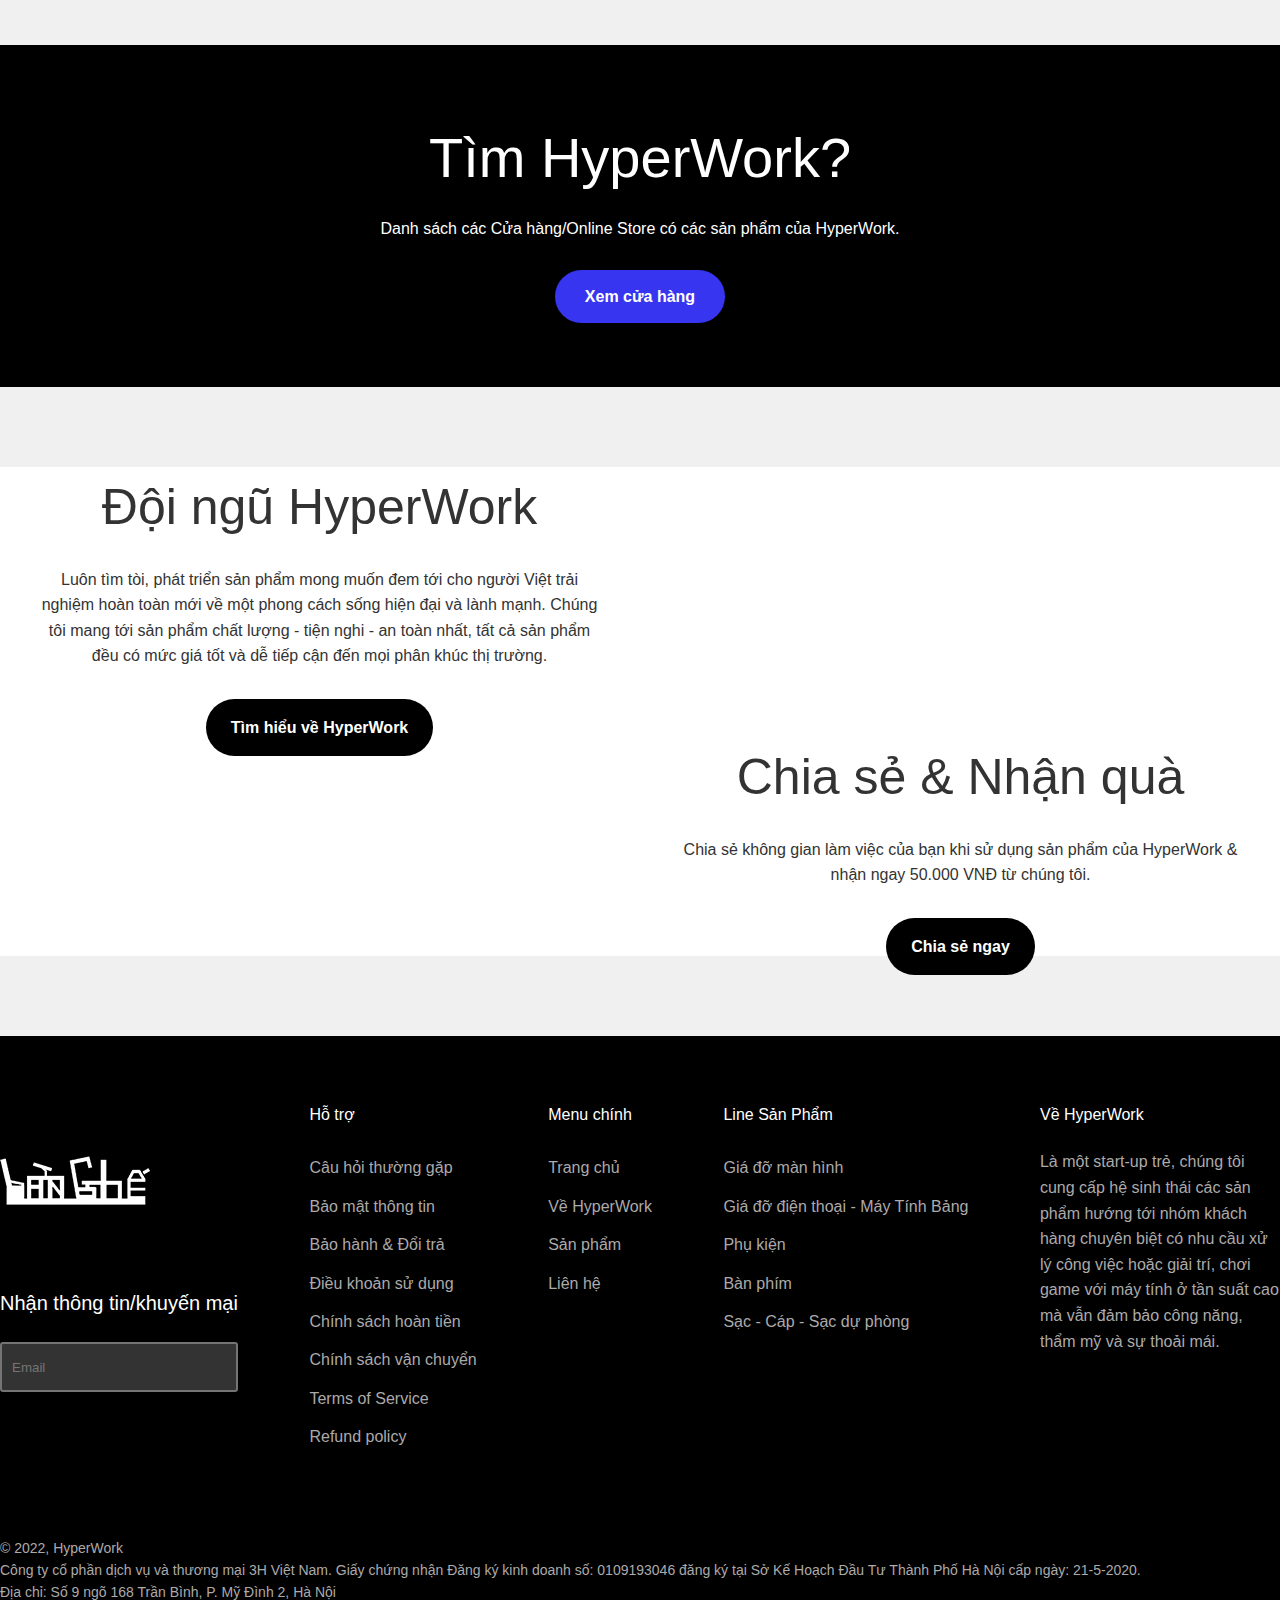
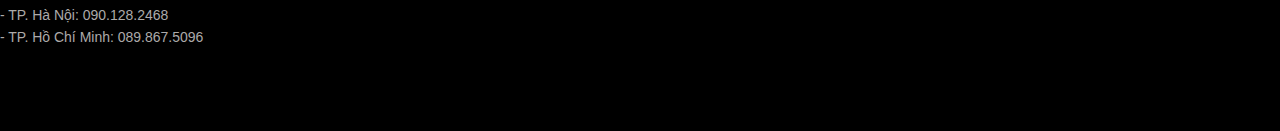
==== commit 2c6dcf15: "Changing brand & item homepage" ====
--- a/index.html
+++ b/index.html
@@ -4,9 +4,9 @@
     <meta charset="UTF-8">
     <meta http-equiv="X-UA-Compatible" content="IE=edge">
     <meta name="viewport" content="width=device-width, initial-scale=1.0">
-    <title>HyperWork</title>
+    <title>Bàn Ghế</title>
     <link rel="stylesheet" href="./assets/CSS/main.css">
-    <link rel="shortcut icon" type="image/png" href="//cdn.shopify.com/s/files/1/0591/7006/2395/files/fav-ico.jpg?v=1666251517&width=96">
+    <link rel="shortcut icon" type="image/png" href="./assets/img/tlogo.png">
     <link rel="stylesheet" href="./assets/fonts/fontawesome-free-6.2.1-web/css/all.min.css">
     <link rel="stylesheet" type="text/css" href="./assets/CSS/slide.css">
     <script type="text/javascript" src="./assets/JS/slide.js"></script>
@@ -79,7 +79,7 @@
             <div class="collection-list">
                 <div class="collection-list__header-section grid">
                     <p class="section-sub-heading">Một vài gợi ý</p>
-                    <h2 class="section-heading">Tiêu biểu tháng này</h2>
+                    <h1 class="section-heading">Tiêu biểu tháng này</h1>
                 </div>
 
                 <div class="collection-list__collection-card grid">
@@ -109,7 +109,7 @@
                         </a>
                         <div class="collection-list__collection-content">
                             <p class="collection-sub-text">Sạc nhanh 20w phiên bản mới</p>
-                            <h3 class="collection-heading">Velasboost Quick Chảge</h3>
+                            <h3 class="collection-heading">Velasboost Quick Charge</h3>
                         </div>
                     </div>
                 </div>
@@ -125,7 +125,7 @@
                         <img src="https://cdn.shopify.com/s/files/1/0591/7006/2395/files/facebook_1.png?v=1670468089&width=60" alt="fb" class="text-with-icons_img">
                         <div class="text-with-icons_desc">
                             <p class="heading-p">Official Fanpage</p>
-                            <p><a href="https://vi.wikipedia.org/wiki/Faust_(Goethe)">FanPage chính thức của HyperWork</a></p>
+                            <p><a href="https://vi.wikipedia.org/wiki/Faust_(Goethe)">FanPage chính thức của Bàn Ghế</a></p>
                         </div>
                     </div>
 
@@ -224,7 +224,47 @@
                 <div class="media-with-text_wrapper grid">
                     <div class="media-with-text_item row-reverse">
                         <div class="media-with-text_media">
-                            <img src="./assets/img/monitor.png" width="100%" alt="">
+                            <img src="https://www.ikea.com/ext/ingkadam/m/1bac16fe7f733652/original/PH178286-crop001.jpg?f=xl" width="100%" alt="">
+                        </div>
+
+                        <div class="media-with-text_content">
+                            <div class="media-with-text__text_center">
+                                <p class="h2-p">
+                                    Bàn | Table
+                                </p>
+                                
+                                <p>
+                                    "Bàn" Sản phẩm khởi đầu xu hướng setup không gian làm việc hiện nay. <br> "Bàn Ghế" đang là đơn vị đi đầu xu hướng này với rất nhiều sản phẩm ấn tượng cho mọi phân khúc.
+                                </p>
+
+                                <a href="https://vi.wikipedia.org/wiki/Sigmund_Freud" class="btn">Xem sản phẩm</a>
+                            </div>
+                        </div>
+                    </div>
+
+                    <div class="media-with-text_item">
+                        <div class="media-with-text_media">
+                            <img src="https://www.ikea.com/ext/ingkadam/m/5c78a88c7428549d/original/PH187594.jpg?f=xl" width="100%" alt="">
+                        </div>
+
+                        <div class="media-with-text_content">
+                            <div class="media-with-text__text_center">
+                                <p class="h2-p">
+                                    Ghế | Chair
+                                </p>
+                                
+                                <p>
+                                    "Ghế" hiện nay rất được đón nhận vì tính thiết yếu. Với dải sản phẩm rộng đến từ Bàn Ghế, hãy thêm vào danh sách must-have item của mình để phục vụ công việc tốt hơn nhé.
+                                </p>
+
+                                <a href="https://vi.wikipedia.org/wiki/Sigmund_Freud" class="btn">Xem sản phẩm</a>
+                            </div>
+                        </div>
+                    </div>
+
+                    <div class="media-with-text_item row-reverse">
+                        <div class="media-with-text_media">
+                            <img src="assets/img/monitor.png" width="100%" alt="">
                         </div>
 
                         <div class="media-with-text_content">
@@ -234,8 +274,7 @@
                                 </p>
                                 
                                 <p>
-                                    Sản phẩm khởi đầu xu hướng setup không gian làm việc hiện nay. HyperWork đang là đơn vị đi đầu xu hướng này với rất nhiều sản phẩm ấn tượng cho mọi phân khúc.
-                                </p>
+                                    Được ra mắt từ lâu và tối ưu để phù hợp thói quen sử dụng của người dùng tại Việt Nam. Các loại Monitor Arm thực sự sẽ đem lại trải nghiệm tuyệt vời nhất với mức giá hợp lý nhất mà bạn có thể trông đợi.                               </p>
 
                                 <a href="https://vi.wikipedia.org/wiki/Sigmund_Freud" class="btn">Xem sản phẩm</a>
                             </div>
@@ -244,45 +283,6 @@
 
                     <div class="media-with-text_item">
                         <div class="media-with-text_media">
-                            <img src="https://cdn.shopify.com/s/files/1/0591/7006/2395/files/DAS02984.jpg?v=1667460789&width=800" width="100%" alt="">
-                        </div>
-
-                        <div class="media-with-text_content">
-                            <div class="media-with-text__text_center">
-                                <p class="h2-p">
-                                    Phone | Tablet Stands
-                                </p>
-                                
-                                <p>
-                                    Giá đỡ điện thoại & Máy tính bảng hiện nay rất được đón nhận vì tính thiết yếu. Với dải sản phẩm rộng đến từ HyperWork, hãy thêm vào danh sách must-have item của mình để phục vụ công việc tốt hơn nhé.
-                                </p>
-
-                                <a href="https://vi.wikipedia.org/wiki/Sigmund_Freud" class="btn">Xem sản phẩm</a>
-                            </div>
-                        </div>
-                    </div>
-
-                    <div class="media-with-text_item row-reverse">
-                        <div class="media-with-text_media">
-                            <img src="https://cdn.shopify.com/s/files/1/0591/7006/2395/files/KB_hyper2185.jpg?v=1667471427&width=800" width="100%" alt="">
-                        </div>
-
-                        <div class="media-with-text_content">
-                            <div class="media-with-text__text_center">
-                                <p class="h2-p">
-                                    Bàn phím
-                                </p>
-                                
-                                <p>
-                                    Việc ra mắt bàn phím văn phòng đợt cuối quý III-2022, được tối ưu để phù hợp với kích thước và thói quen sử dụng của người dùng tại Việt Nam. Hyper One thực sự sẽ đem lại trải nghiệm tuyệt vời nhất với mức giá hợp lý nhất mà bạn có thể trông đợi từ một chiếc bàn phím văn phòng. Hy vọng ONE Series xuất hiện như một sự khẳng định về con đường chúng tôi đang đeo đuổi và trở thành cầu nối chính thức giữa HyperWork và quý khách hàng. ONE - Connection.                                </p>
-
-                                <a href="https://vi.wikipedia.org/wiki/Sigmund_Freud" class="btn">Xem sản phẩm</a>
-                            </div>
-                        </div>
-                    </div>
-
-                    <div class="media-with-text_item">
-                        <div class="media-with-text_media">
                             <img src="https://cdn.shopify.com/s/files/1/0591/7006/2395/files/armmic16498-9.jpg?v=1670306223&width=800" width="100%" alt="">
                         </div>
 
@@ -293,7 +293,7 @@
                                 </p>
                                 
                                 <p>
-                                    Hàng loạt phụ kiện nhỏ được chọn lọc. Team HyperWork hy vọng các phụ kiện này sẽ giúp hoạt động hàng ngày của quý khách trở nên thuận tiện hơn.                                </p>
+                                    Hàng loạt phụ kiện nhỏ được chọn lọc. "Bàn Ghế" hy vọng các phụ kiện này sẽ giúp hoạt động hàng ngày của quý khách trở nên thuận tiện hơn.                                </p>
 
                                 <a href="https://vi.wikipedia.org/wiki/Sigmund_Freud" class="btn">Xem sản phẩm</a>
                             </div>
@@ -360,7 +360,7 @@
             <div class="footer-container grid">
                 <div class="footer-collection">
                     <div class="footer-collection_newsletter">
-                        <img src="./assets/img/logo.webp" alt="" class="footer-collection_newsletter-img">
+                        <img src="./assets/img/logow.png" alt="" class="footer-collection_newsletter-img">
                         <div class="footer-collection_newsletter-text">
                             <p class="h-form">Nhận thông tin/khuyến mại</p>
                             <input type="text" placeholder="Email" required name="Email"/>
@@ -404,7 +404,7 @@
                                 <a href="/index.html">Trang chủ</a>
                             </li>
                             <li class="footer-list_item">
-                                <a href="https://vi.wikipedia.org/wiki/William_Shakespeare">Về HyperWork</a>
+                                <a href="./about.html">Về HyperWork</a>
                             </li>
                             <li class="footer-list_item">
                                 <a href="./products.html">Sản phẩm</a>
--- a/assets/CSS/main.css
+++ b/assets/CSS/main.css
@@ -78,13 +78,12 @@
 
 .header__nav-list li {
     display: inline-block;
-    padding: 0 20px;
+    padding: 020px;
 }
 
 .nav_icon {
-    padding: 0 12px;
+    padding: 12px;
     font-size: 18px;
-    margin-right: 20px;
 }
 .nav_icon:hover {
     color: rgba(255, 255, 255, 0.7);
@@ -99,7 +98,7 @@
 /* slide */
 .slideshow {
     background-color: black;
-    height: 740px;
+    height: 750px;
     padding: 112px 0px 0px 0px;
 }
 
@@ -121,8 +120,8 @@
 .collection-list__header-section {
     height: auto;
     align-items: center;
-    line-height: 2.6;
-    padding: 60px 0;
+    line-height: 2.1;
+    padding: 50px 0px 50px 0px;
     
 }
 /* collection-card */
@@ -138,7 +137,7 @@
 
 .collection-img {
       width: 100%;
-      border-radius: 4px;
+      border-radius: 15px;
       
 }
 
--- a/assets/CSS/slide.css
+++ b/assets/CSS/slide.css
@@ -9,21 +9,21 @@
 }
 
 .wraper {
-    max-width: 1250px;
+    max-width: 1460px;
     margin: auto;
     position: relative;
 }
 .slide {
-    width: 1440px;
-    height: 500px;
+    width: 1460px;
+    height: 600px;
 }
  
 .slide_1 {
     width: 100%;
     height: 100%;
-    background-image: url(https://cdn.shopify.com/s/files/1/0591/7006/2395/files/DAS01971.jpg?v=1666775276&width=1600);
+    background-image: url(https://www.ikea.com/global/en/images/slice2_3_4_778c3bf40c.jpg?f=xxl);
     background-repeat: no-repeat;
-    background-size: 1440px 500px;
+    background-size: 1460px 700px;
     position: absolute;
     top:0;
     z-index: 1;
@@ -33,9 +33,9 @@
 .slide_2 {
     width: 100%;
     height: 100%;
-    background-image: url(https://cdn.shopify.com/s/files/1/0591/7006/2395/files/noel-hpw-web_4.jpg?v=1671009456&width=1600);
+    background-image: url(https://www.ikea.com/global/en/images/trashcollectionstartpage_154a5a9baf.jpeg?f=g);
     background-repeat: no-repeat;
-    background-size: 1440px 500px;
+    background-size: 1460px 700px;
     position: absolute;
     top:0;
     z-index: 2;
@@ -45,9 +45,9 @@
 .slide_3 {
     width: 100%;
     height: 100%;
-    background-image: url(https://cdn.shopify.com/s/files/1/0591/7006/2395/files/mo-ban-t6produal-hpw.jpg?v=1669880019&width=1600);
+    background-image: url(https://www.ikea.com/images/a-black-utespelare-gaming-desk-with-two-screens-a-black-gami-6a92617d63d79995b254975a869ef263.jpg?f=sg);
     background-repeat: no-repeat;
-    background-size: 1440px 500px;
+    background-size: 1460px 700px;
     position: absolute;
     top:0;
     z-index: 3;
@@ -57,9 +57,9 @@
 .slide_4 {
     width: 100%;
     height: 100%;
-    background-image: url(https://cdn.shopify.com/s/files/1/0591/7006/2395/files/MO-BAN-PG02-web-hpw_2.jpg?v=1669371257&width=1600);
+    background-image: url(https://www.ikea.com/images/an-utespelare-gaming-chair-and-desk-surrounded-by-a-white-pl-7af31731814a8c772ccc12c8cf452299.jpg?f=sg);
     background-repeat: no-repeat;
-    background-size: 1440px 500px;
+    background-size: 1460px 800px;
     position: absolute;
     top:0;
     z-index: 3;
@@ -80,7 +80,7 @@
     display: inline-block;
     border-radius: 100%;
     cursor: pointer;
-    margin: 0px 7px 0px 7px;
+    margin: 10px 7px 0px 7px;
 }
  
 .nut ul li:hover {
@@ -92,7 +92,7 @@
 }
 
 .ra{
-    transition: 1s;                   /*https://www.w3schools.com/css/css3_transitions.asp*/
+    transition: 2s ease-in-out;                   /*https://www.w3schools.com/css/css3_transitions.asp*/
     opacity: 1;                         /*Thuộc tính độ mờ chỉ định độ mờ/độ trong suốt của một phần tử. https://www.w3schools.com/css/css_image_transparency.asp*/
 }
 
@@ -109,7 +109,7 @@
     color: white;
     font-weight: bold;
     font-size: 18px;
-    transition: 1.6s ease;
+    transition: 2.5 ease-in-out;
     border-radius: 0 3px 3px 0;
     user-select: none;
   }
@@ -144,4 +144,4 @@
     position: absolute;
     top: 0;
   }
-  +  
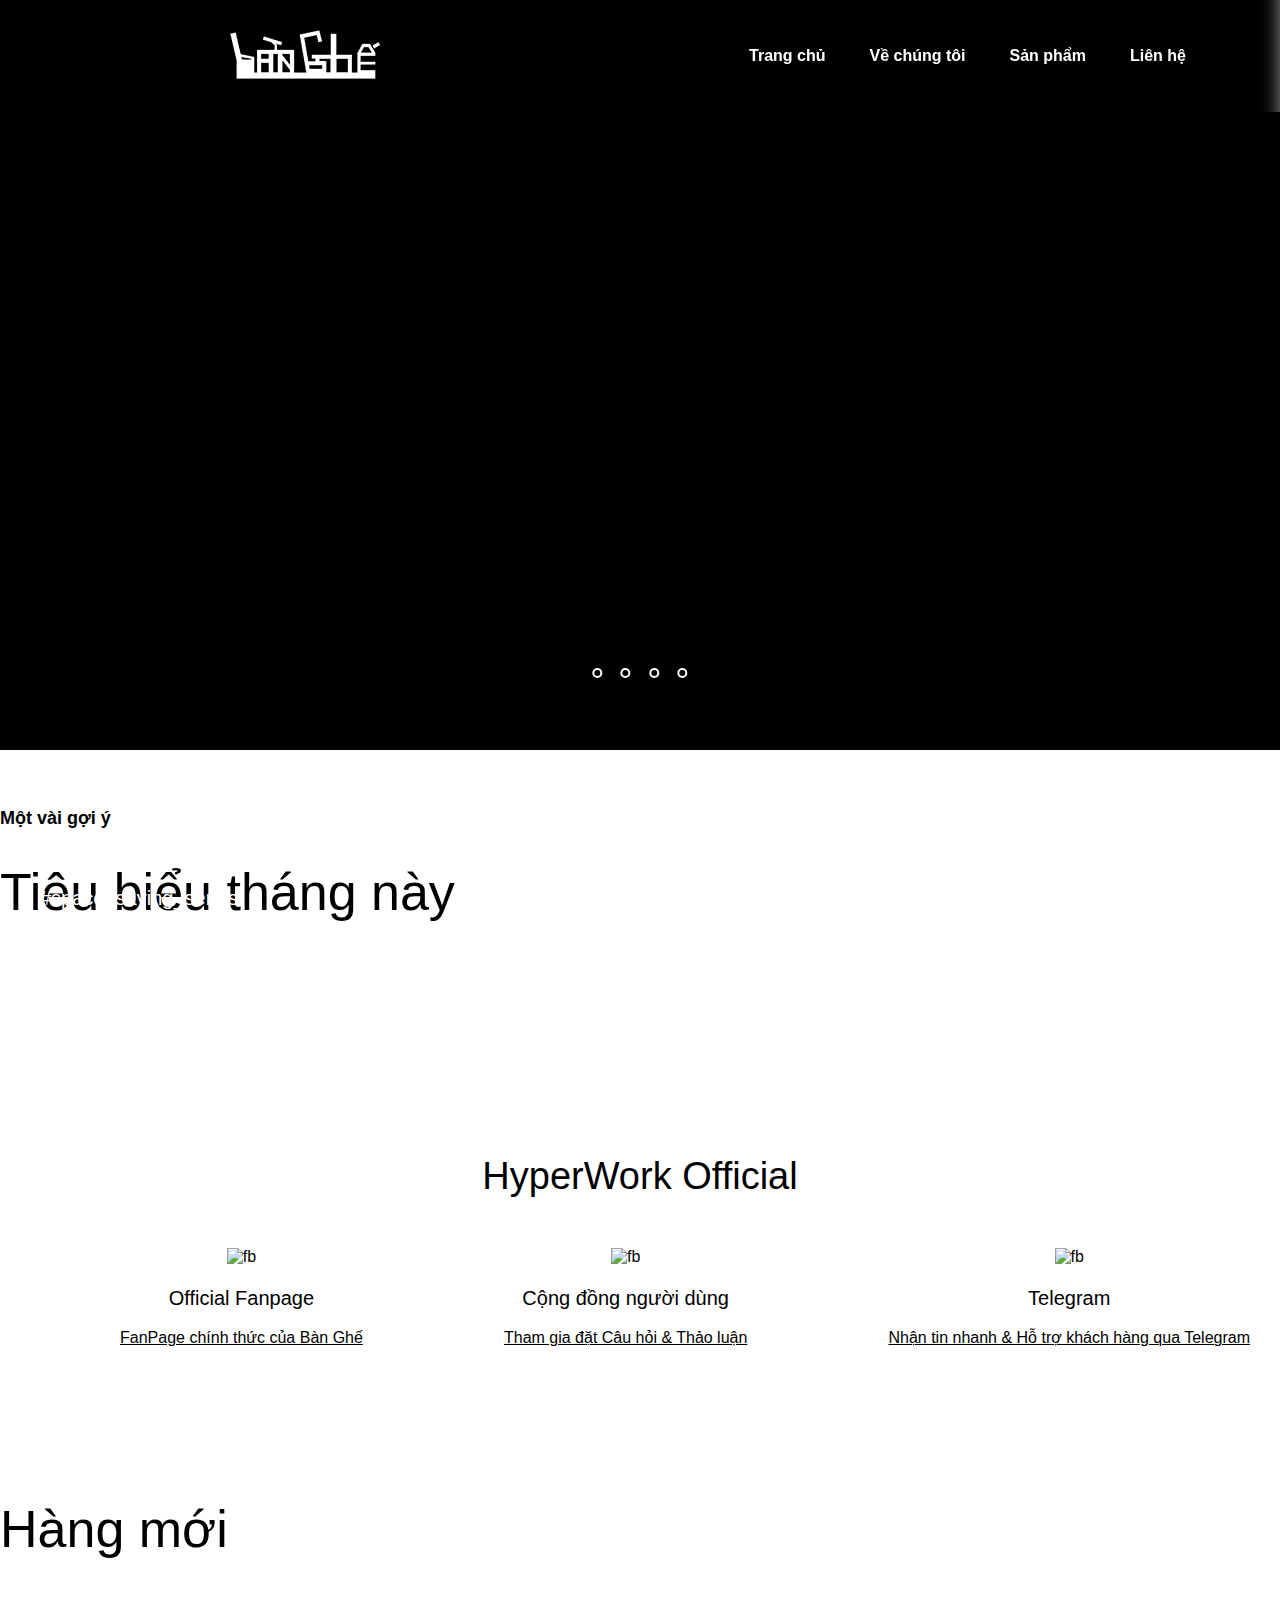
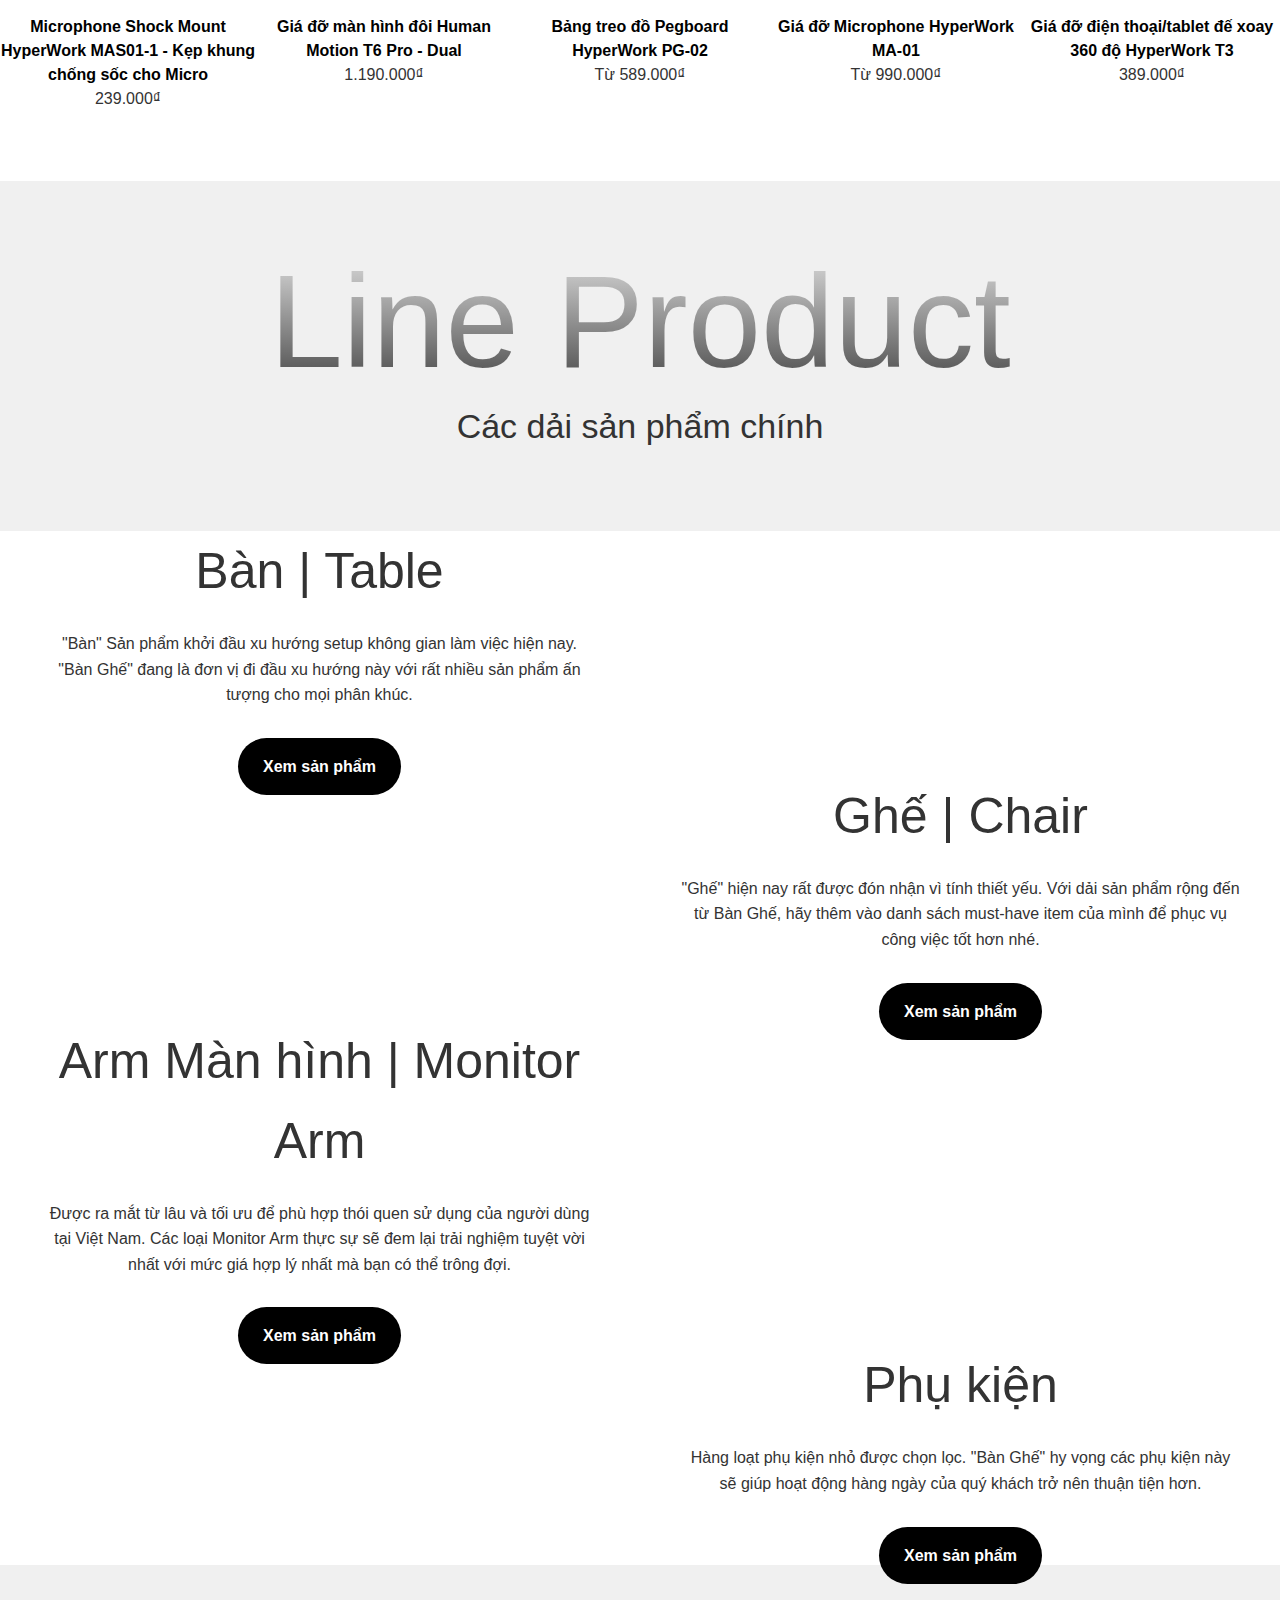
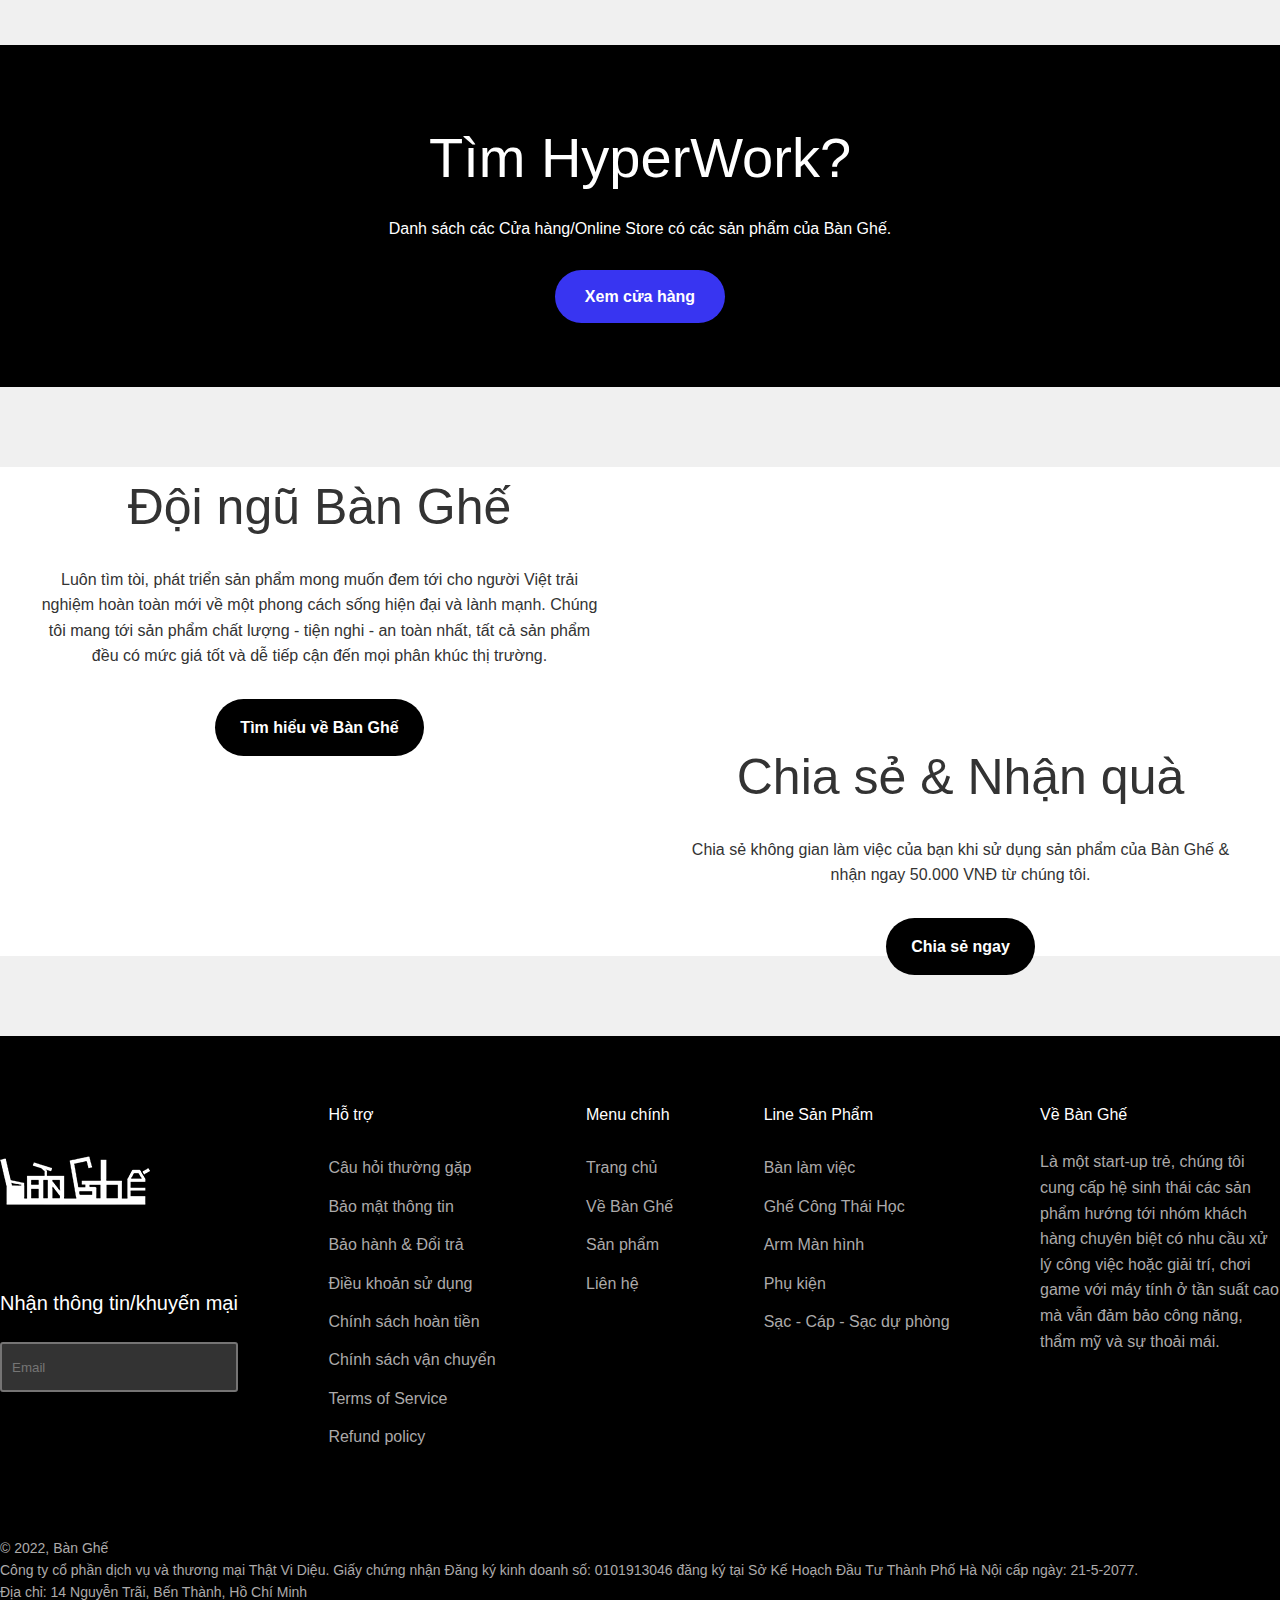
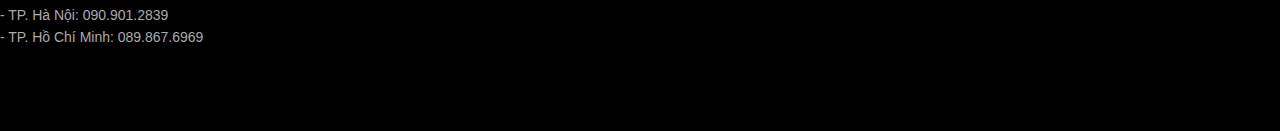
==== commit 94fd70ac: "Footer change" ====
--- a/index.html
+++ b/index.html
@@ -307,7 +307,7 @@
             <div class="rich-text">
                 <div class="rich-text_wrapper grid">
                     <h2>Tìm HyperWork?</h2>
-                    <p>Danh sách các Cửa hàng/Online Store có các sản phẩm của HyperWork.</p>
+                    <p>Danh sách các Cửa hàng/Online Store có các sản phẩm của Bàn Ghế.</p>
                     <a href="./products.html">Xem cửa hàng</a>
                 </div>
             </div>
@@ -322,14 +322,14 @@
                         <div class="media-with-text_content">
                             <div class="media-with-text__text_center">
                                 <p class="h2-p">
-                                    Đội ngũ HyperWork
+                                    Đội ngũ Bàn Ghế
                                 </p>
                                 
                                 <p>
                                     Luôn tìm tòi, phát triển sản phẩm mong muốn đem tới cho người Việt trải nghiệm hoàn toàn mới về một phong cách sống hiện đại và lành mạnh. Chúng tôi mang tới sản phẩm chất lượng - tiện nghi - an toàn nhất, tất cả sản phẩm đều có mức giá tốt và dễ tiếp cận đến mọi phân khúc thị trường.
                                 </p>
 
-                                <a href="https://vi.wikipedia.org/wiki/Arthur_Conan_Doyle" class="btn">Tìm hiểu về HyperWork</a>
+                                <a href="https://vi.wikipedia.org/wiki/Arthur_Conan_Doyle" class="btn">Tìm hiểu về Bàn Ghế</a>
                             </div>
                         </div>
                     </div>
@@ -346,7 +346,7 @@
                                 </p>
                                 
                                 <p>
-                                    Chia sẻ không gian làm việc của bạn khi sử dụng sản phẩm của HyperWork & nhận ngay 50.000 VNĐ từ chúng tôi.
+                                    Chia sẻ không gian làm việc của bạn khi sử dụng sản phẩm của Bàn Ghế & nhận ngay 50.000 VNĐ từ chúng tôi.
                                 </p>
 
                                 <a href="https://vi.wikipedia.org/wiki/Arthur_Conan_Doyle" class="btn">Chia sẻ ngay</a>
@@ -404,7 +404,7 @@
                                 <a href="/index.html">Trang chủ</a>
                             </li>
                             <li class="footer-list_item">
-                                <a href="./about.html">Về HyperWork</a>
+                                <a href="./about.html">Về Bàn Ghế</a>
                             </li>
                             <li class="footer-list_item">
                                 <a href="./products.html">Sản phẩm</a>
@@ -420,25 +420,25 @@
                         <p class="footer_heading">Line Sản Phẩm</p>
                         <ul class="footer-list">
                             <li class="footer-list_item">
-                                <a href="https://vi.wikipedia.org/wiki/William_Shakespeare">Giá đỡ màn hình</a>
-                            </li>
-                            <li class="footer-list_item">
-                                <a href="https://vi.wikipedia.org/wiki/William_Shakespeare">Giá đỡ điện thoại - Máy Tính Bảng</a>
+                                <a href="https://vi.wikipedia.org/wiki/William_Shakespeare">Bàn làm việc</a>
+                            </li>
+                            <li class="footer-list_item">
+                                <a href="https://vi.wikipedia.org/wiki/William_Shakespeare">Ghế Công Thái Học</a>
+                            </li>
+                            <li class="footer-list_item">
+                                <a href="https://vi.wikipedia.org/wiki/William_Shakespeare">Arm Màn hình</a>
                             </li>
                             <li class="footer-list_item">
                                 <a href="https://vi.wikipedia.org/wiki/William_Shakespeare">Phụ kiện</a>
                             </li>
                             <li class="footer-list_item">
-                                <a href="https://vi.wikipedia.org/wiki/William_Shakespeare">Bàn phím</a>
-                            </li>
-                            <li class="footer-list_item">
                                 <a href="https://vi.wikipedia.org/wiki/William_Shakespeare">Sạc - Cáp - Sạc dự phòng</a>
                             </li>
                         </ul>
                     </div>
 
                     <div class="footer-collection_menu">
-                        <p class="footer_heading">Về HyperWork</p>
+                        <p class="footer_heading">Về Bàn Ghế</p>
                         <ul class="footer-list">
                             <li class="footer-list_item">
                                 <a class="link-desc" href="https://vi.wikipedia.org/wiki/William_Shakespeare">Là một start-up trẻ, chúng tôi cung cấp hệ sinh thái các sản phẩm hướng tới nhóm khách hàng chuyên biệt có nhu cầu xử lý công việc hoặc giải trí, chơi game với máy tính ở tần suất cao mà vẫn đảm bảo công năng, thẩm mỹ và sự thoải mái.</a>
@@ -449,11 +449,11 @@
 
                 <div class="footer_bottom">
                     <p>
-                        © 2022, HyperWork <br>
-                        Công ty cổ phần dịch vụ và thương mại 3H Việt Nam. Giấy chứng nhận Đăng ký kinh doanh số: 0109193046 đăng ký tại Sở Kế Hoạch Đầu Tư Thành Phố Hà Nội cấp ngày: 21-5-2020.<br>
-                        Địa chỉ: Số 9 ngõ 168 Trần Bình, P. Mỹ Đình 2, Hà Nội <br>
-                        - TP. Hà Nội: 090.128.2468 <br>
-                        - TP. Hồ Chí Minh: 089.867.5096 <br>
+                        © 2022, Bàn Ghế <br>
+                        Công ty cổ phần dịch vụ và thương mại Thật Vi Diệu. Giấy chứng nhận Đăng ký kinh doanh số: 0101913046 đăng ký tại Sở Kế Hoạch Đầu Tư Thành Phố Hà Nội cấp ngày: 21-5-2077.<br>
+                        Địa chỉ: 14 Nguyễn Trãi, Bến Thành, Hồ Chí Minh <br>
+                        - TP. Hà Nội: 090.901.2839 <br>
+                        - TP. Hồ Chí Minh: 089.867.6969 <br>
                         <img src="https://cdn.shopify.com/s/files/1/0591/7006/2395/files/bct.png?v=1666942170" alt="">
                     </p>
                 </div>
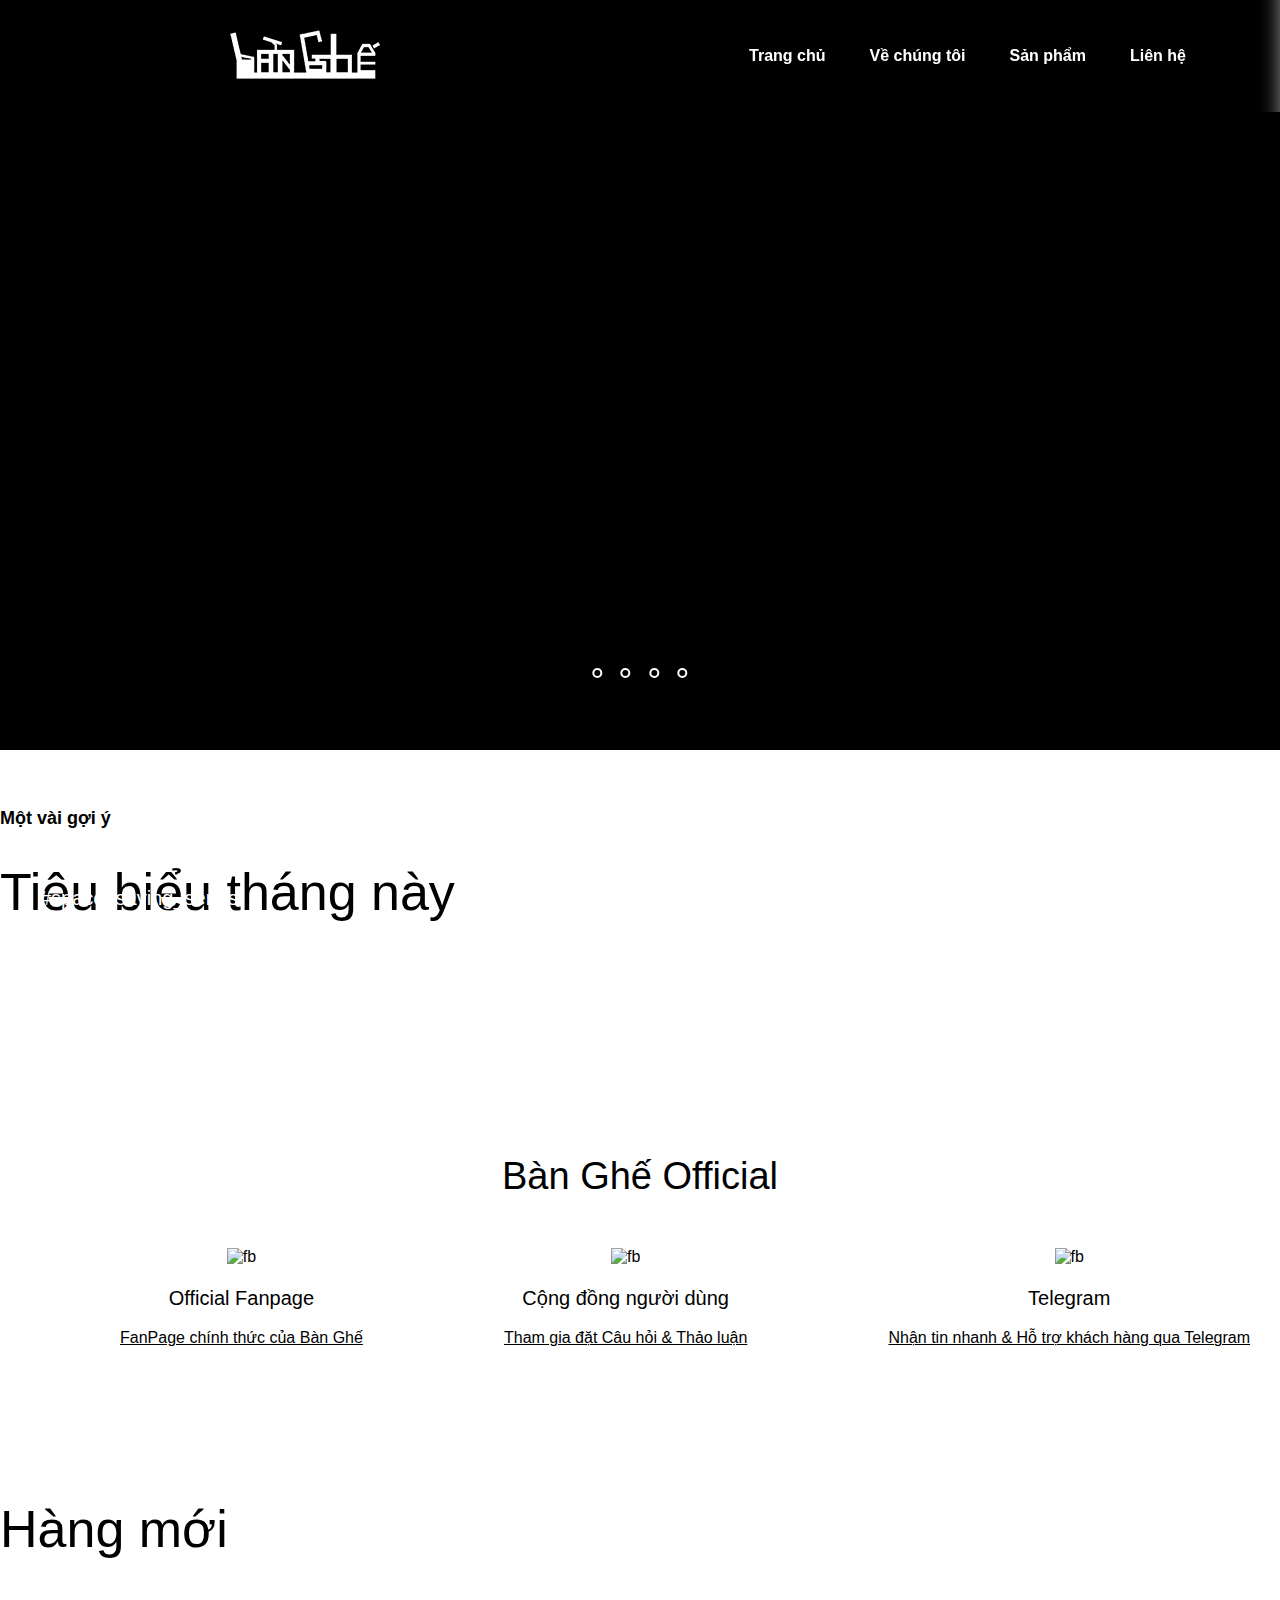
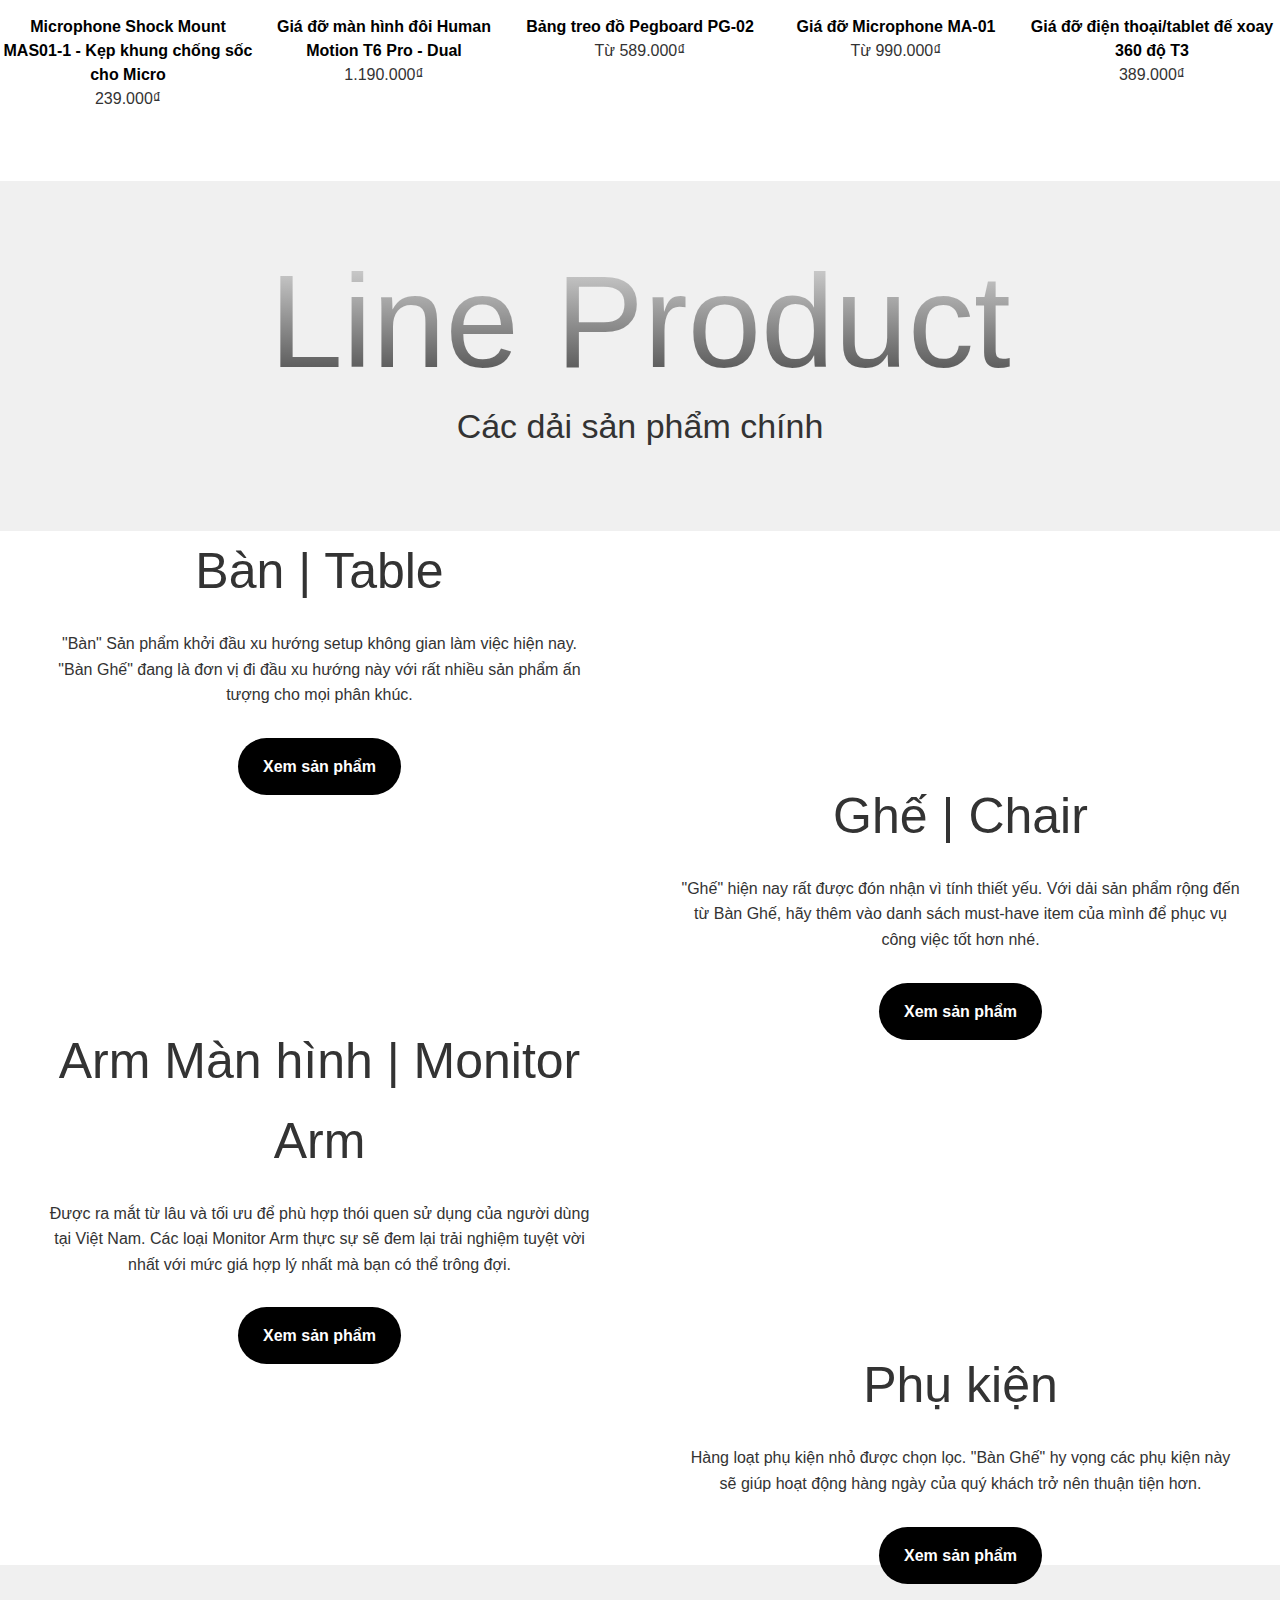
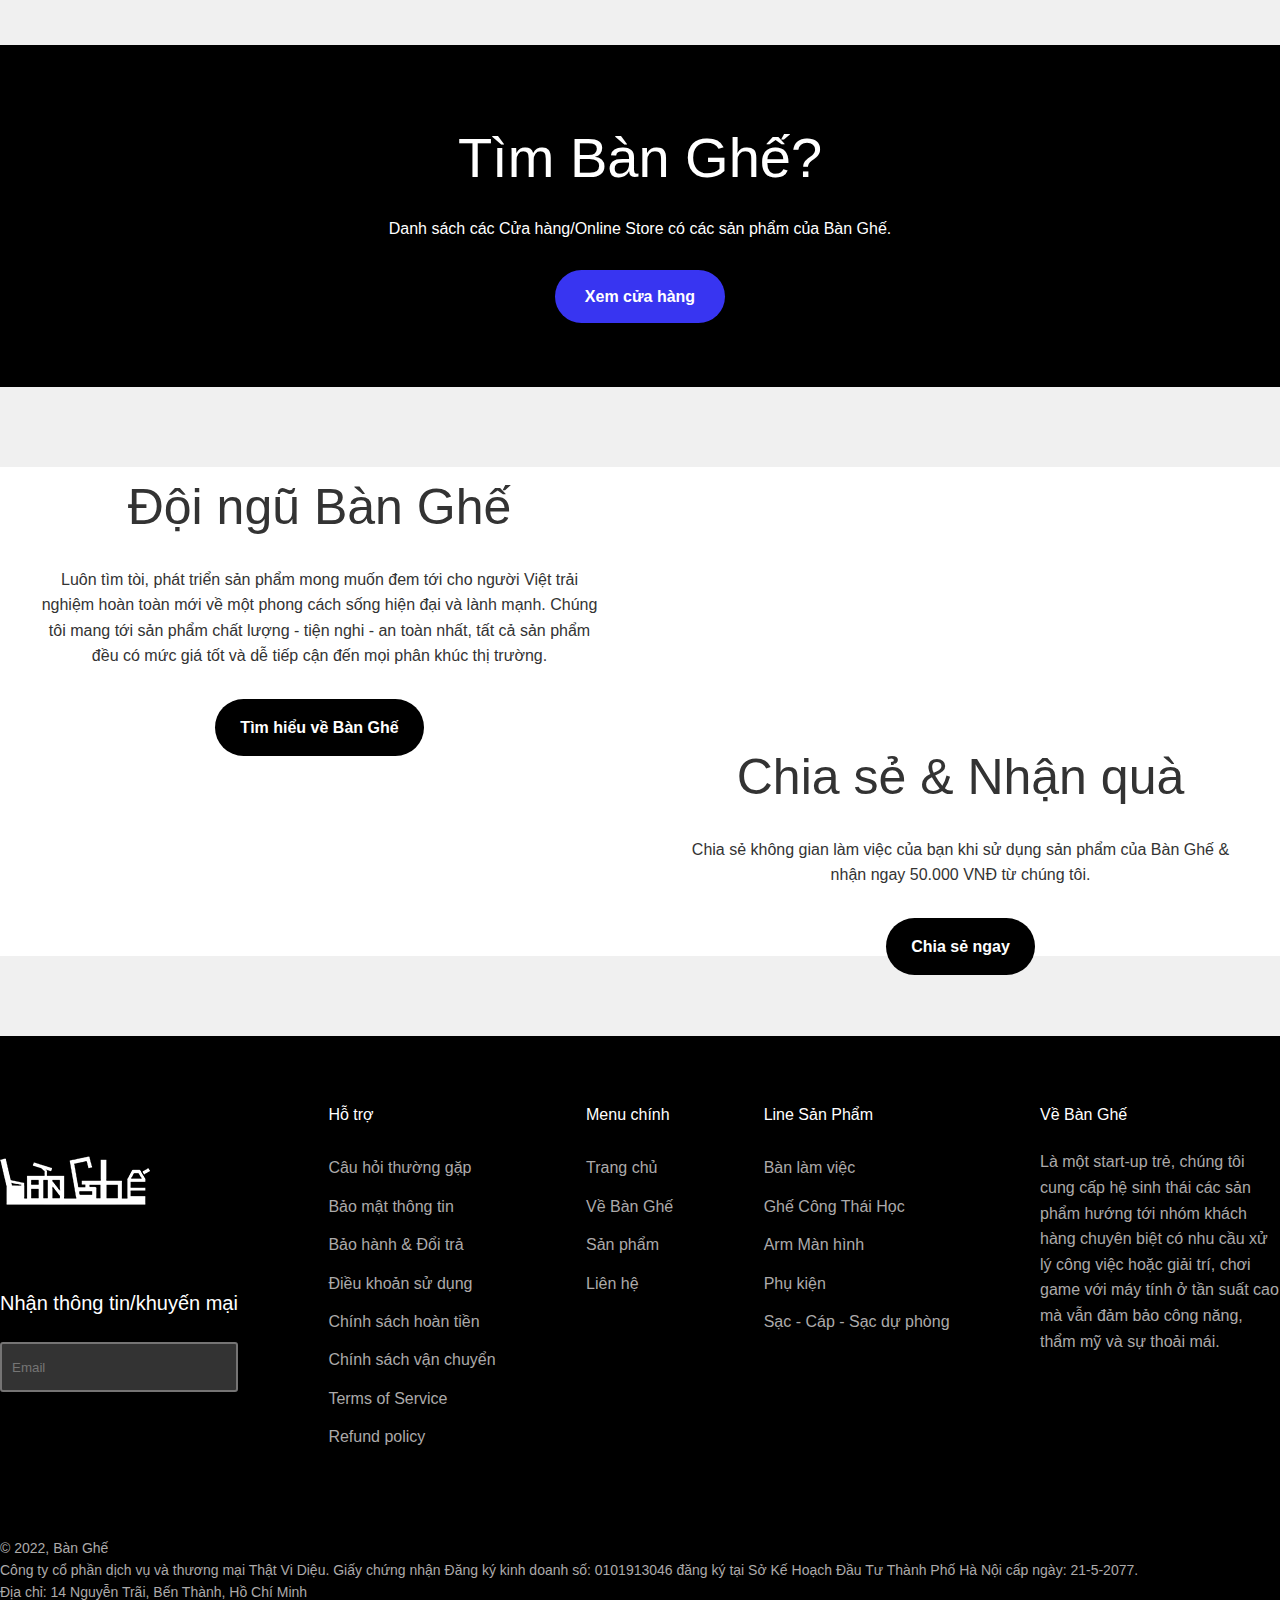
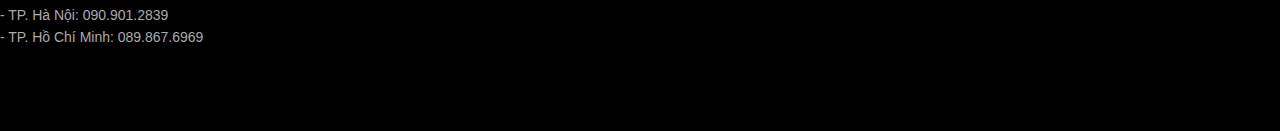
==== commit e0d2de5d: "rlugkioaerdjsf" ====
--- a/index.html
+++ b/index.html
@@ -13,7 +13,6 @@
     <script type="text/javascript" src="./assets/JS/nav.js"></script>
 </head>
 <body>
-    <div class="main">
         <header class="header">
             <div class="grid">
                 <div class="header__wraper">
@@ -118,7 +117,7 @@
             </div>
     
             <div class="text-with-icons grid">
-                <header class="text-with-icons_header">HyperWork Official</header>
+                <header class="text-with-icons_header">Bàn Ghế Official</header>
 
                 <div class="text-with-icons_container">
                     <div class="text-with-icons_items">
@@ -157,7 +156,7 @@
                         </a>
                         <div class="featured-collection__product-card-infor">
                             <div class="product-card-infor_items">
-                                <div class="product-card-infor_title"><p>Microphone Shock Mount HyperWork MAS01-1 - Kẹp khung chống sốc cho Micro</p></div>
+                                <div class="product-card-infor_title"><p>Microphone Shock Mount MAS01-1 - Kẹp khung chống sốc cho Micro</p></div>
                                 <div class="product-card-infor_price"><p>239.000₫</p></div>
                             </div>
                         </div>
@@ -181,7 +180,7 @@
                         </a>
                         <div class="featured-collection__product-card-infor">
                             <div class="product-card-infor_items">
-                                <div class="product-card-infor_title"><p>Bảng treo đồ Pegboard HyperWork PG-02</p></div>
+                                <div class="product-card-infor_title"><p>Bảng treo đồ Pegboard PG-02</p></div>
                                 <div class="product-card-infor_price"><p>Từ 589.000₫</p></div>
                             </div>
                         </div>
@@ -193,7 +192,7 @@
                         </a>
                         <div class="featured-collection__product-card-infor">
                             <div class="product-card-infor_items">
-                                <div class="product-card-infor_title"><p>Giá đỡ Microphone HyperWork MA-01</p></div>
+                                <div class="product-card-infor_title"><p>Giá đỡ Microphone MA-01</p></div>
                                 <div class="product-card-infor_price"><p>Từ 990.000₫</p></div>
                             </div>
                         </div>
@@ -205,7 +204,7 @@
                         </a>
                         <div class="featured-collection__product-card-infor">
                             <div class="product-card-infor_items">
-                                <div class="product-card-infor_title"><p>Giá đỡ điện thoại/tablet đế xoay 360 độ HyperWork T3</p></div>
+                                <div class="product-card-infor_title"><p>Giá đỡ điện thoại/tablet đế xoay 360 độ T3</p></div>
                                 <div class="product-card-infor_price"><p>389.000₫</p></div>
                             </div>
                         </div>
@@ -306,7 +305,7 @@
     
             <div class="rich-text">
                 <div class="rich-text_wrapper grid">
-                    <h2>Tìm HyperWork?</h2>
+                    <h2>Tìm Bàn Ghế?</h2>
                     <p>Danh sách các Cửa hàng/Online Store có các sản phẩm của Bàn Ghế.</p>
                     <a href="./products.html">Xem cửa hàng</a>
                 </div>
@@ -460,6 +459,5 @@
             </div>
         </footer>
         </div>
-    </div>
 </body>
 </html>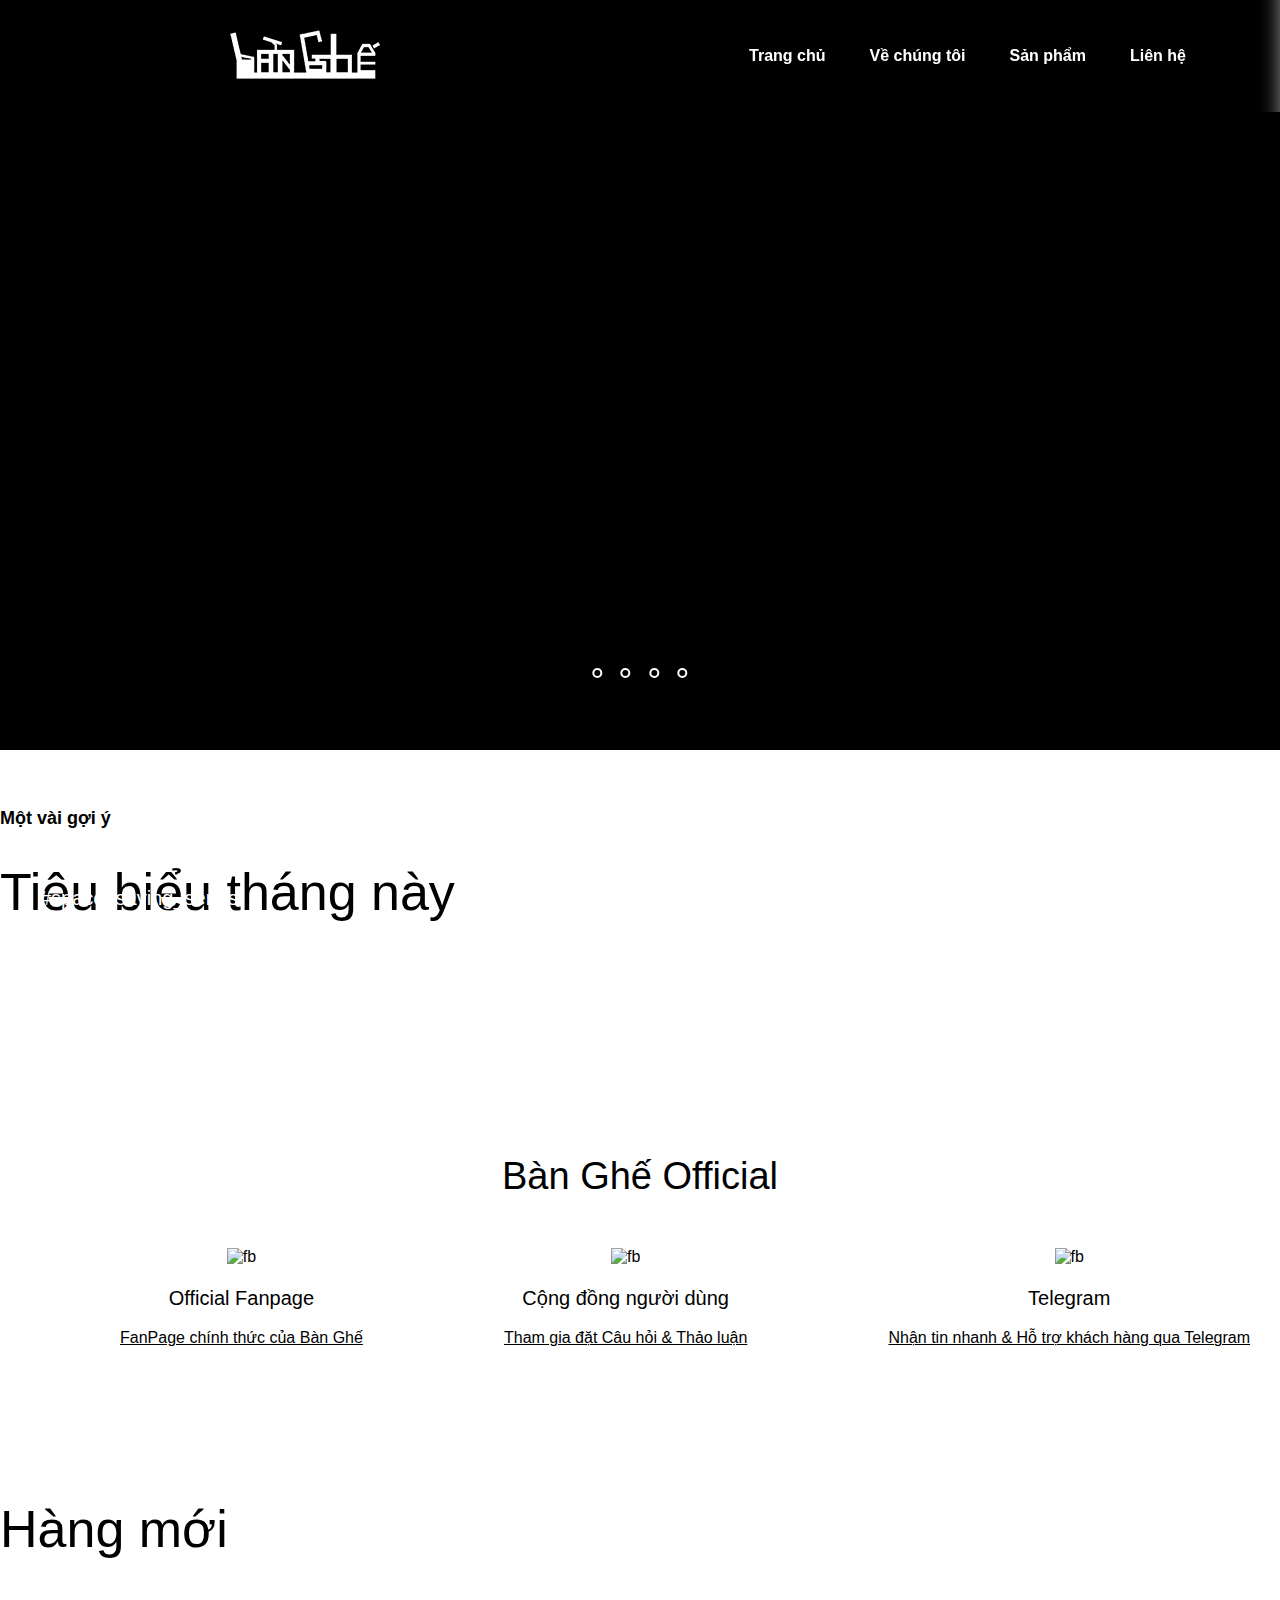
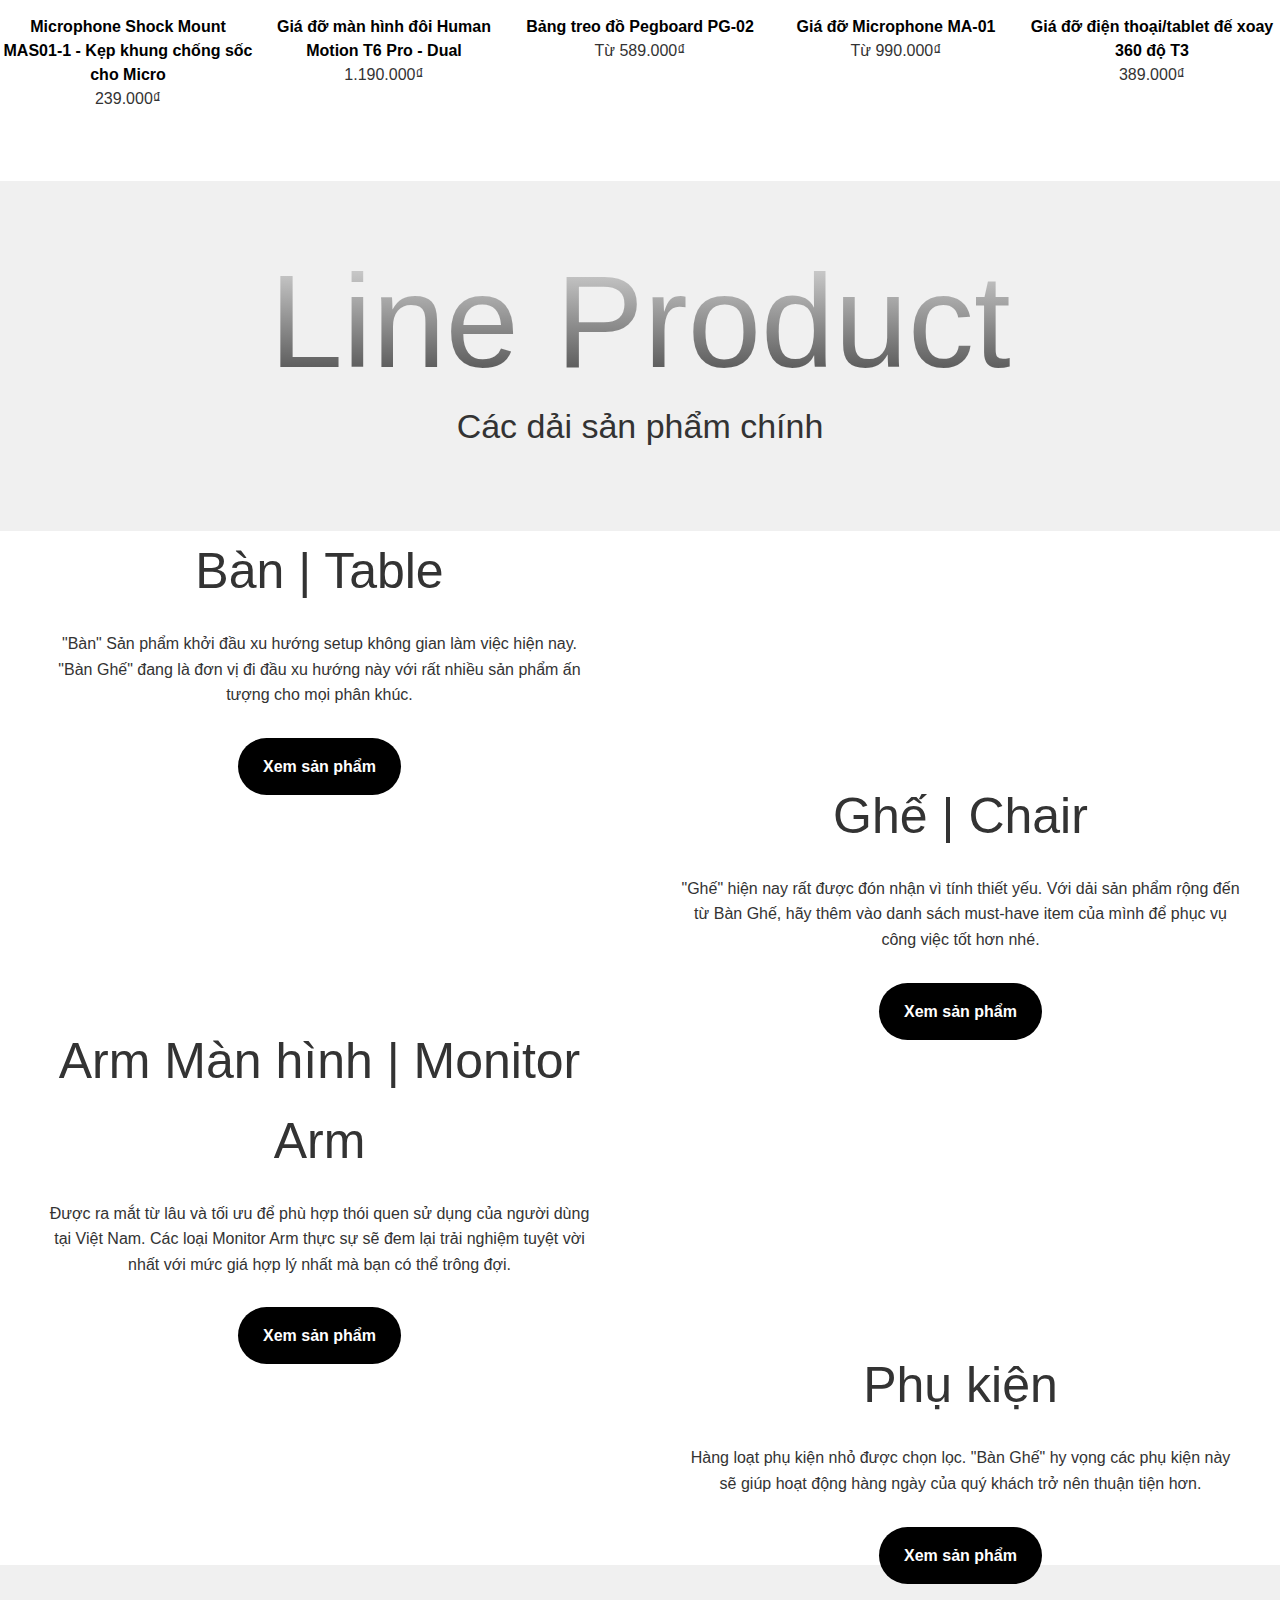
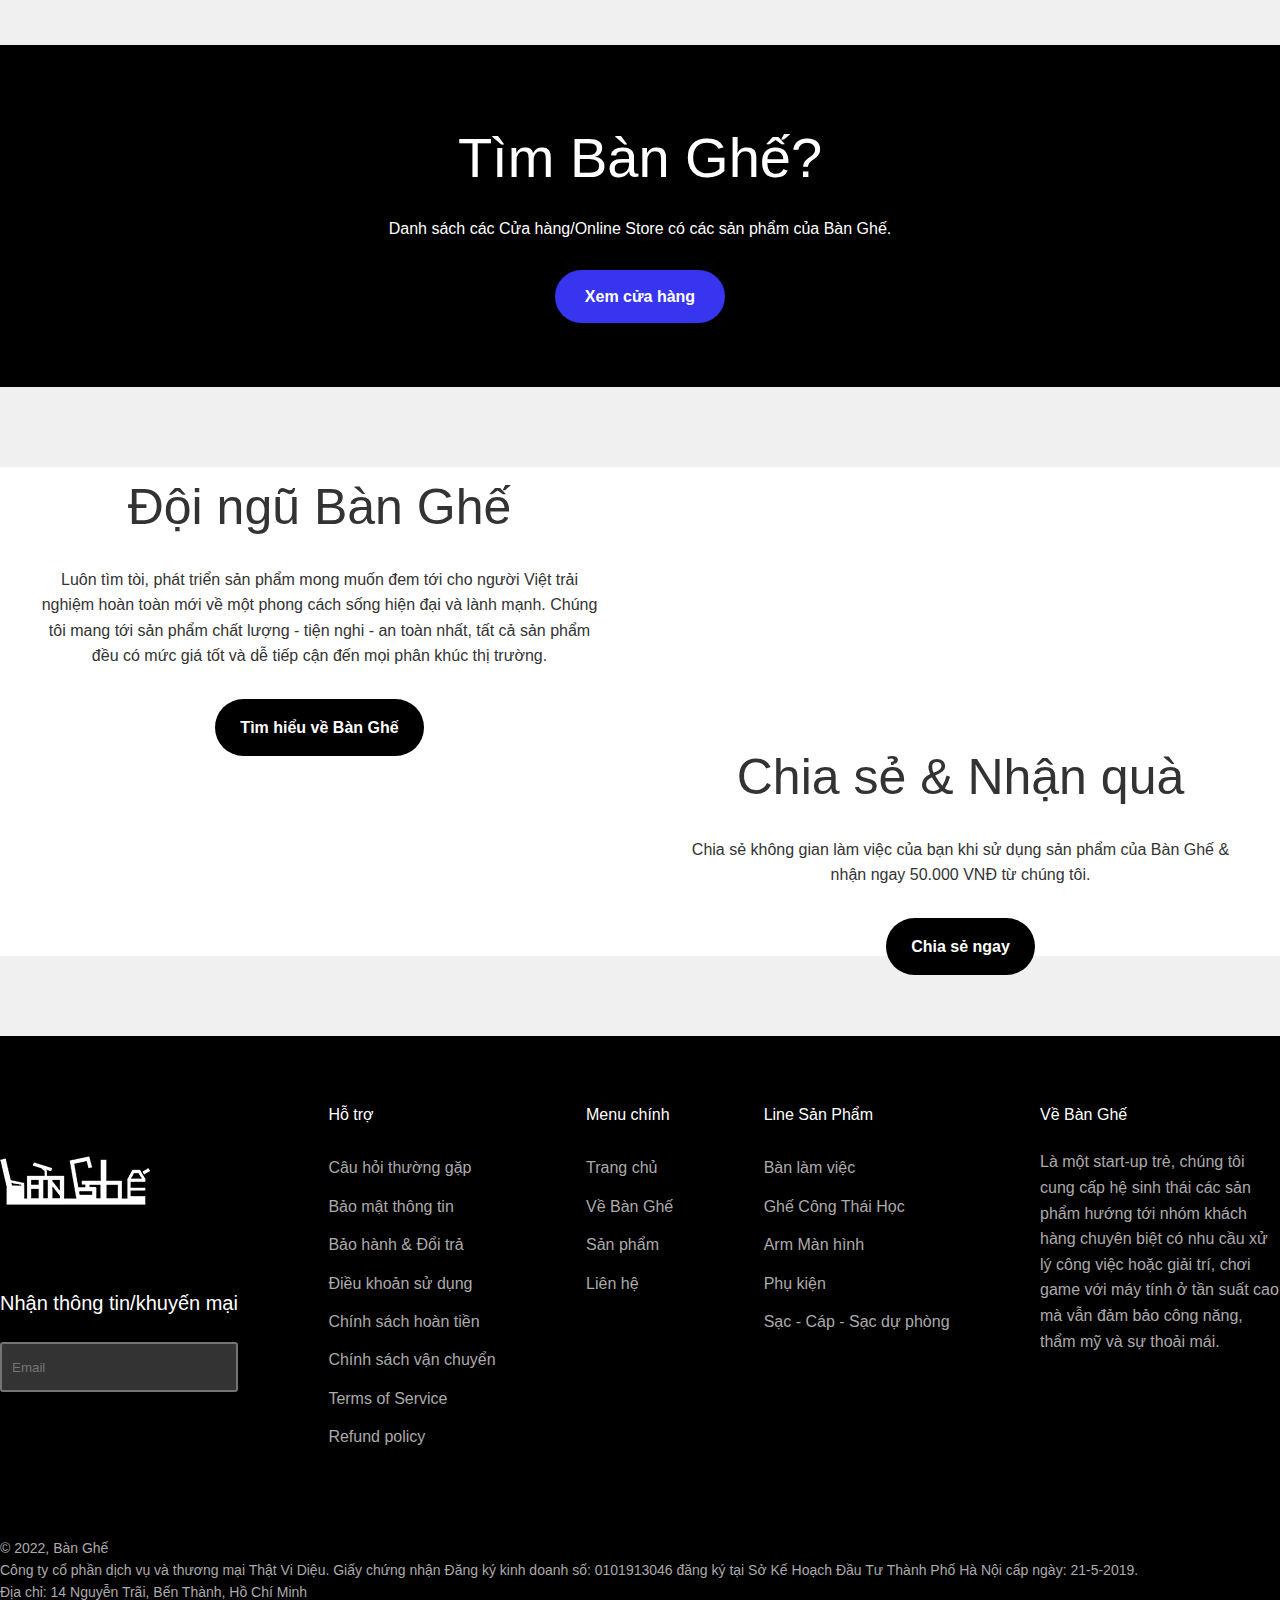
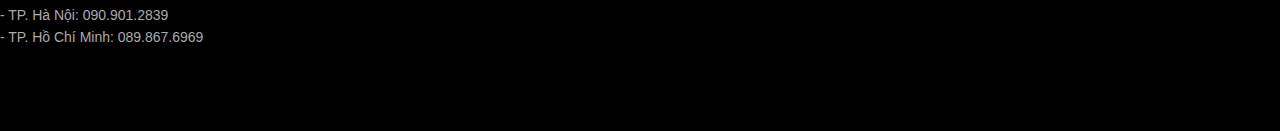
==== commit 50cc5117: "content change" ====
--- a/index.html
+++ b/index.html
@@ -449,7 +449,7 @@
                 <div class="footer_bottom">
                     <p>
                         © 2022, Bàn Ghế <br>
-                        Công ty cổ phần dịch vụ và thương mại Thật Vi Diệu. Giấy chứng nhận Đăng ký kinh doanh số: 0101913046 đăng ký tại Sở Kế Hoạch Đầu Tư Thành Phố Hà Nội cấp ngày: 21-5-2077.<br>
+                        Công ty cổ phần dịch vụ và thương mại Thật Vi Diệu. Giấy chứng nhận Đăng ký kinh doanh số: 0101913046 đăng ký tại Sở Kế Hoạch Đầu Tư Thành Phố Hà Nội cấp ngày: 21-5-2019.<br>
                         Địa chỉ: 14 Nguyễn Trãi, Bến Thành, Hồ Chí Minh <br>
                         - TP. Hà Nội: 090.901.2839 <br>
                         - TP. Hồ Chí Minh: 089.867.6969 <br>
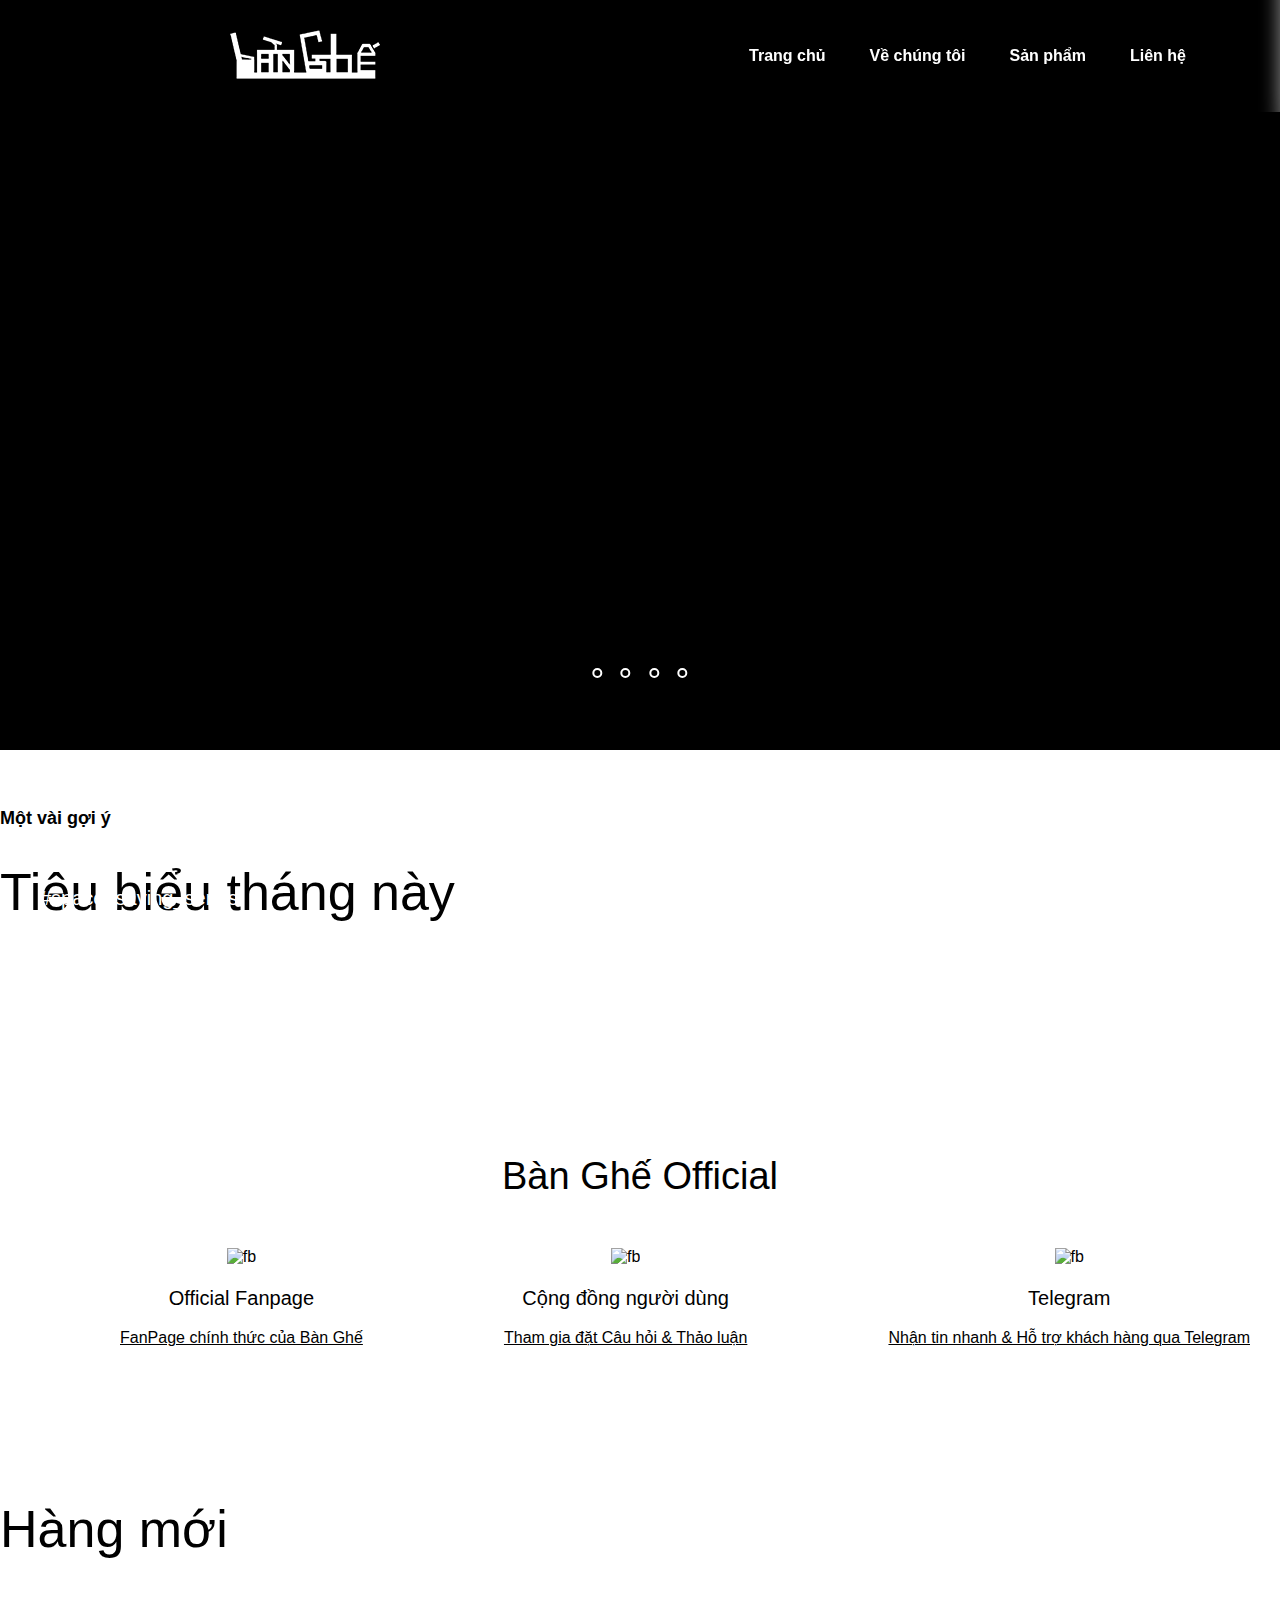
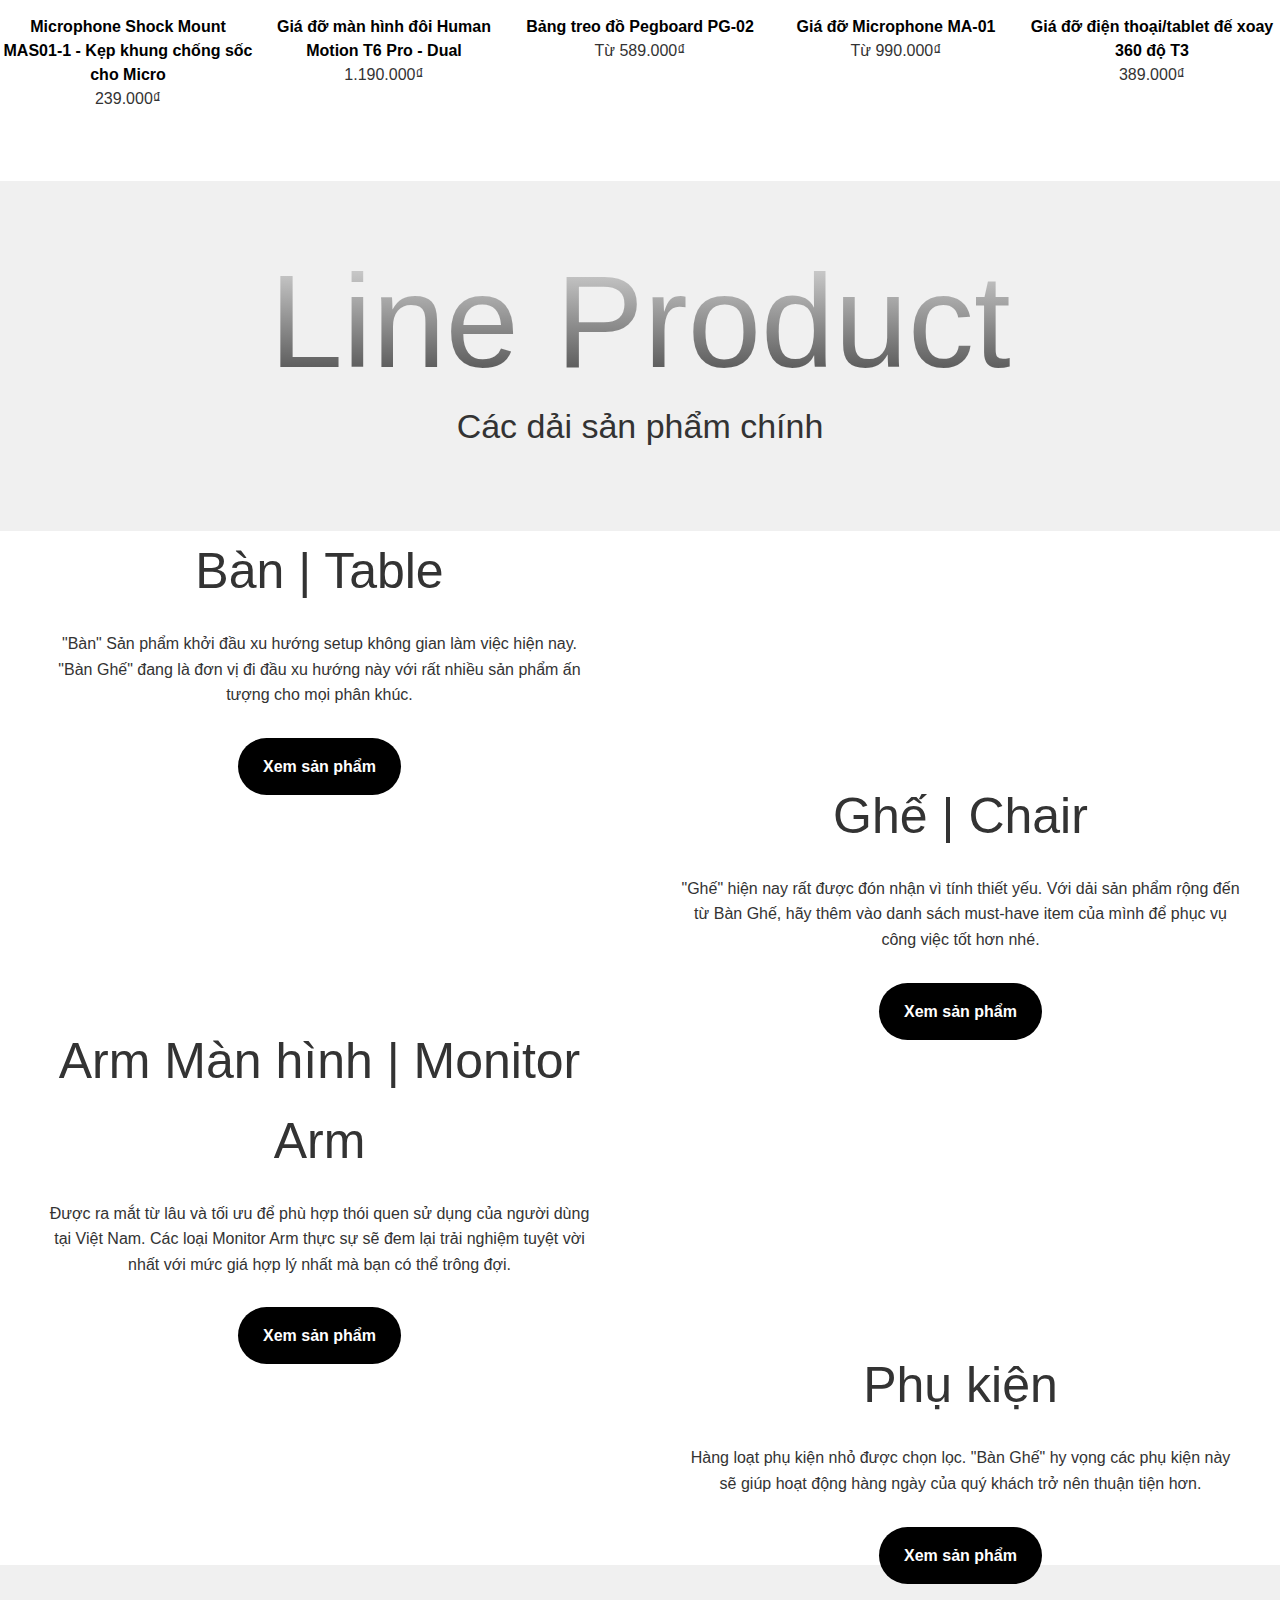
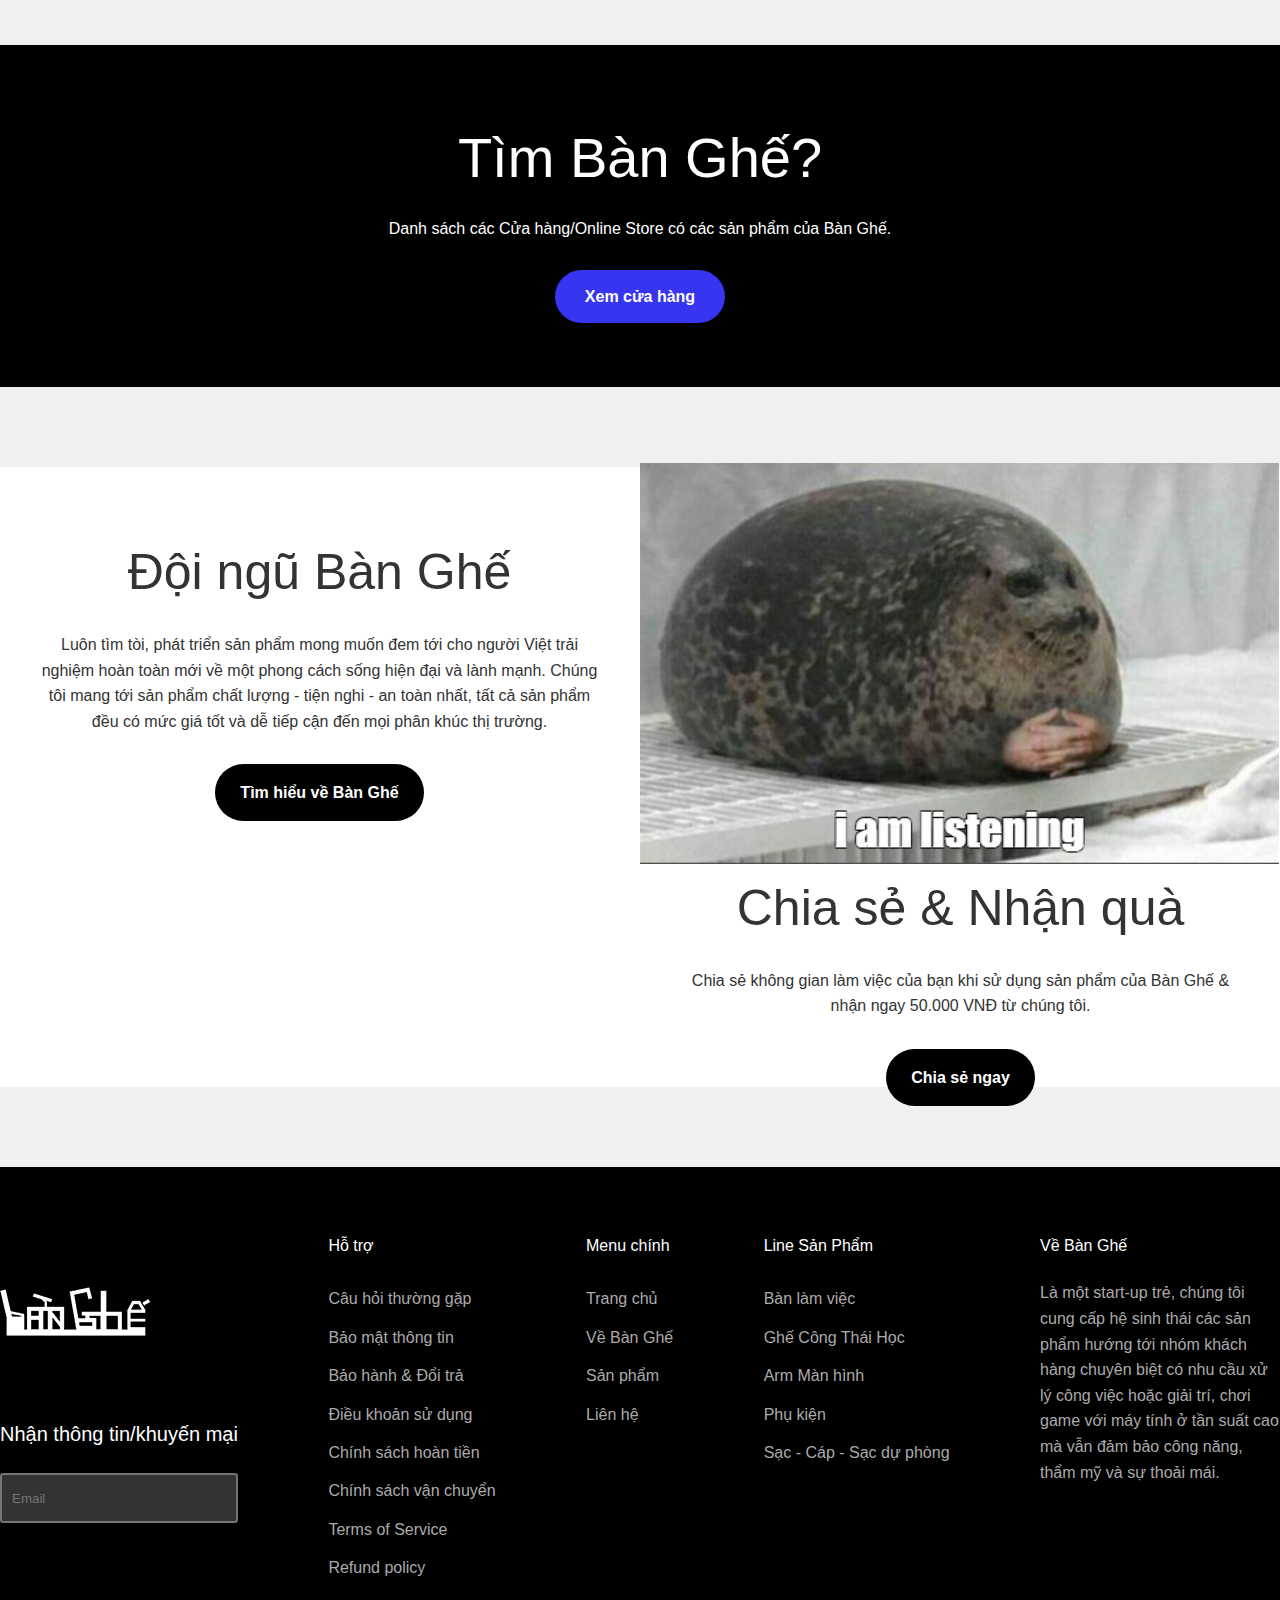
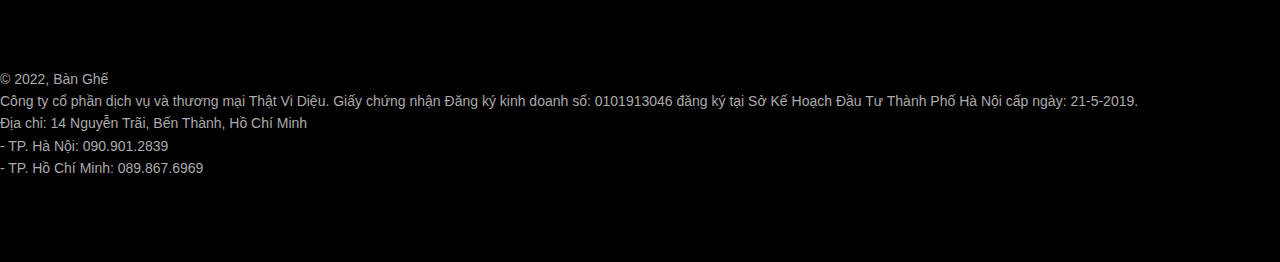
==== commit 9962bf3a: "img change" ====
--- a/index.html
+++ b/index.html
@@ -315,7 +315,7 @@
                 <div class="media-with-text_wrapper grid">
                     <div class="media-with-text_item row-reverse">
                         <div class="media-with-text_media">
-                            <img src="https://cdn.shopify.com/s/files/1/0591/7006/2395/files/DAS02834_6fc0c23e-4004-4541-a04f-7b4656019a18.jpg?v=1667208767&width=800" width="100%" alt="">
+                            <img src="./assets/img/the seal.png" width="100%" alt="">
                         </div>
 
                         <div class="media-with-text_content">
